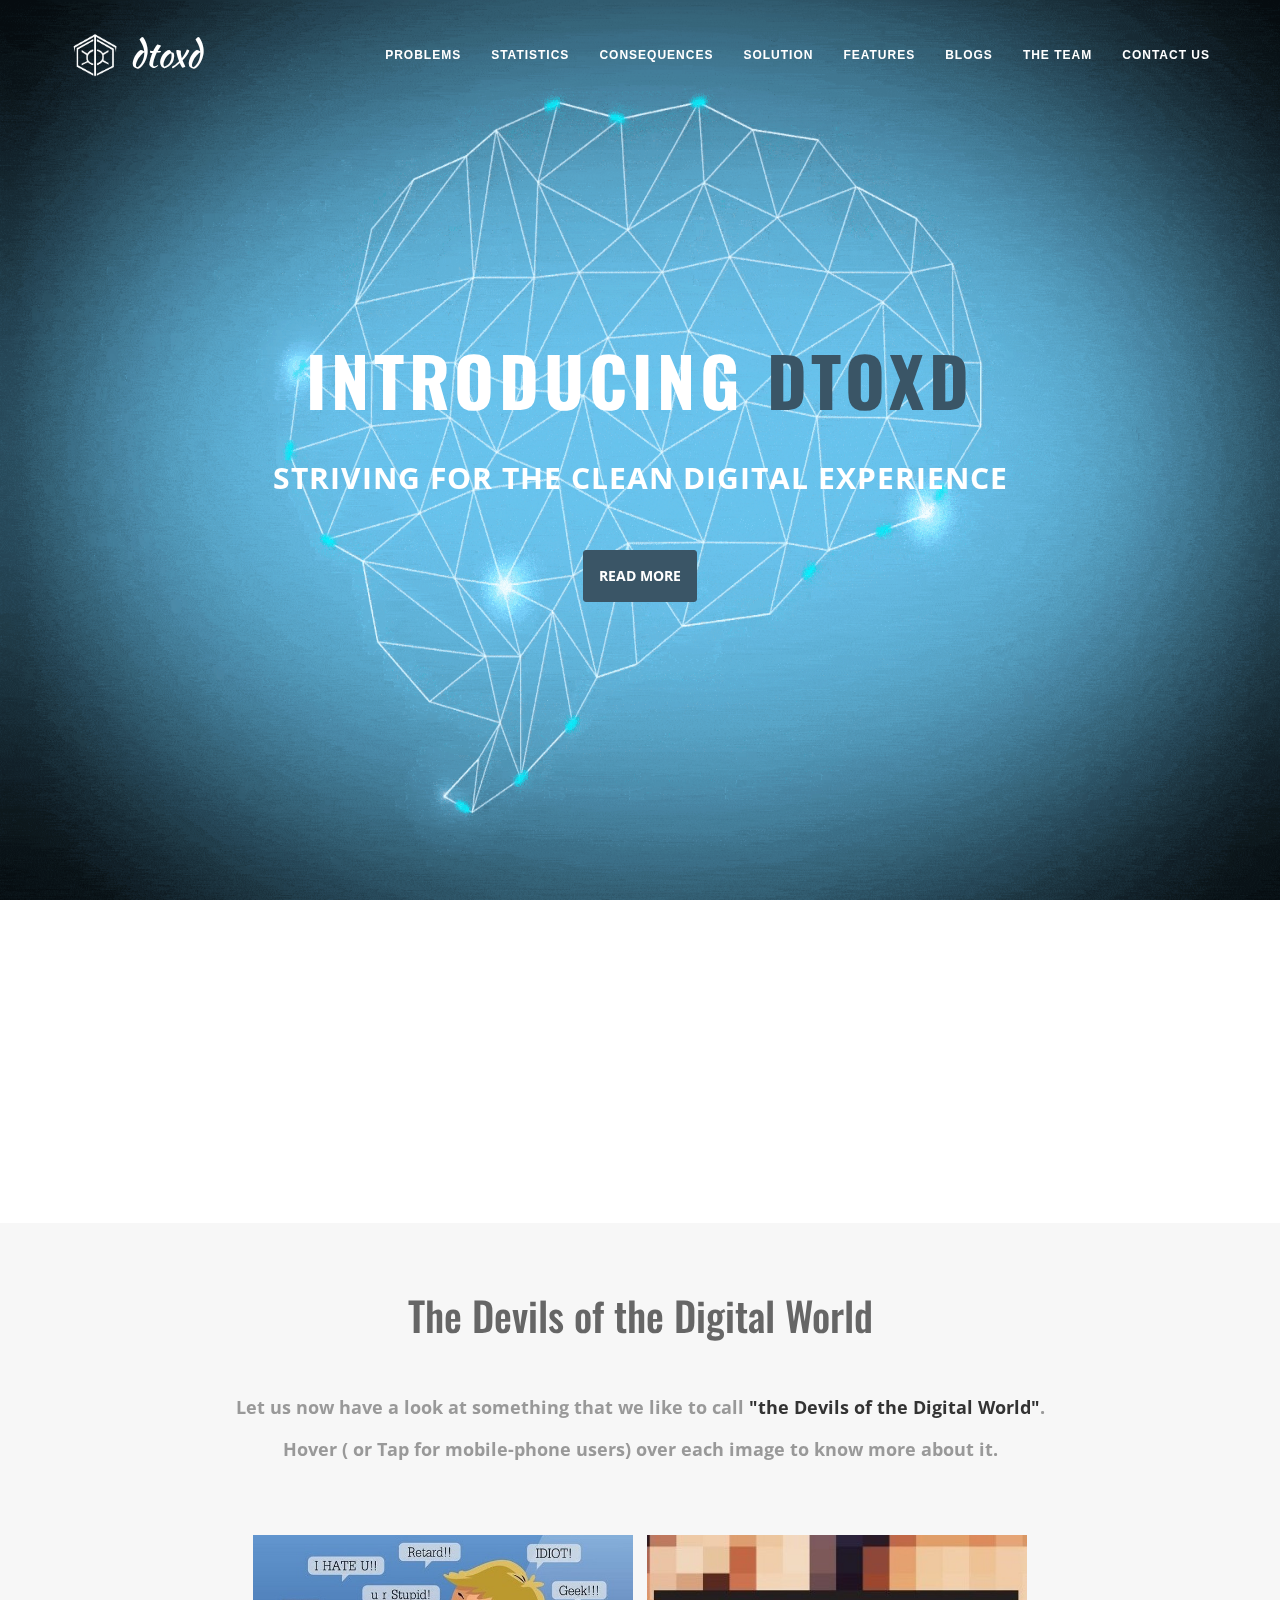
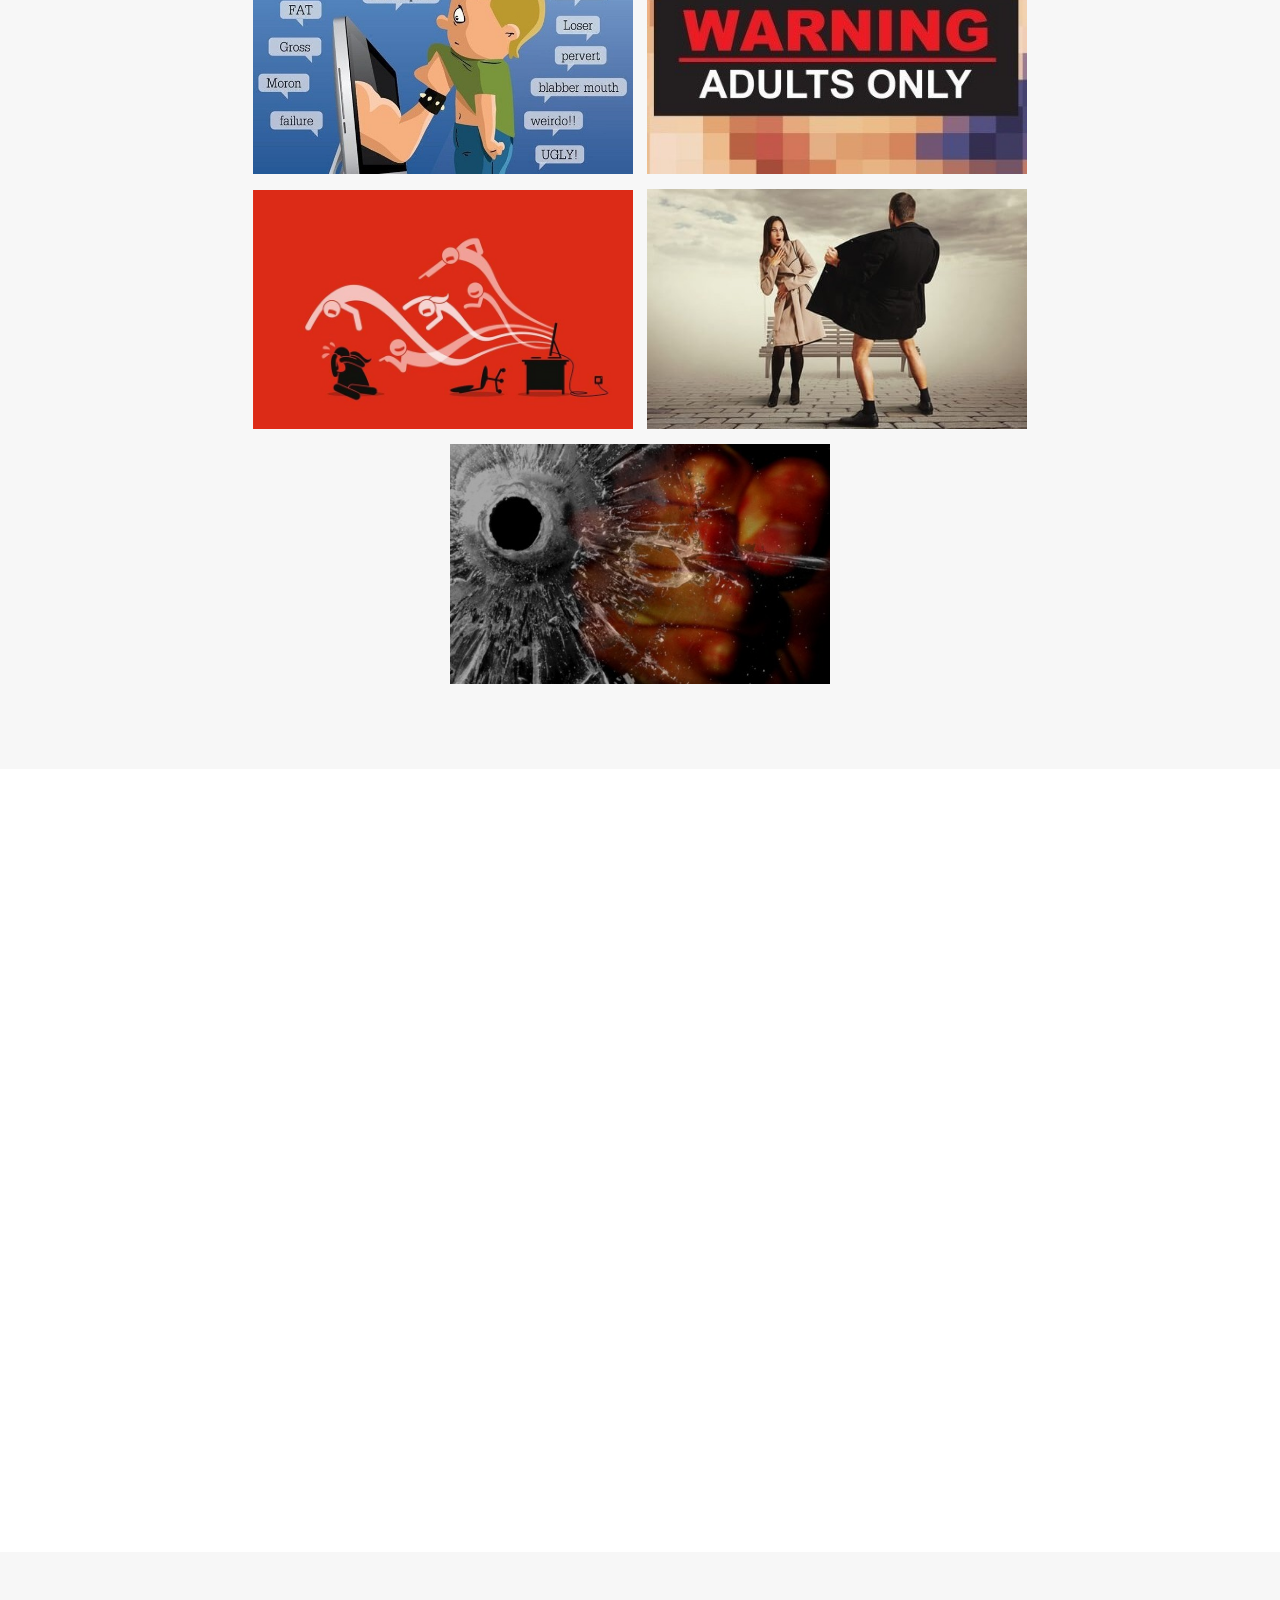
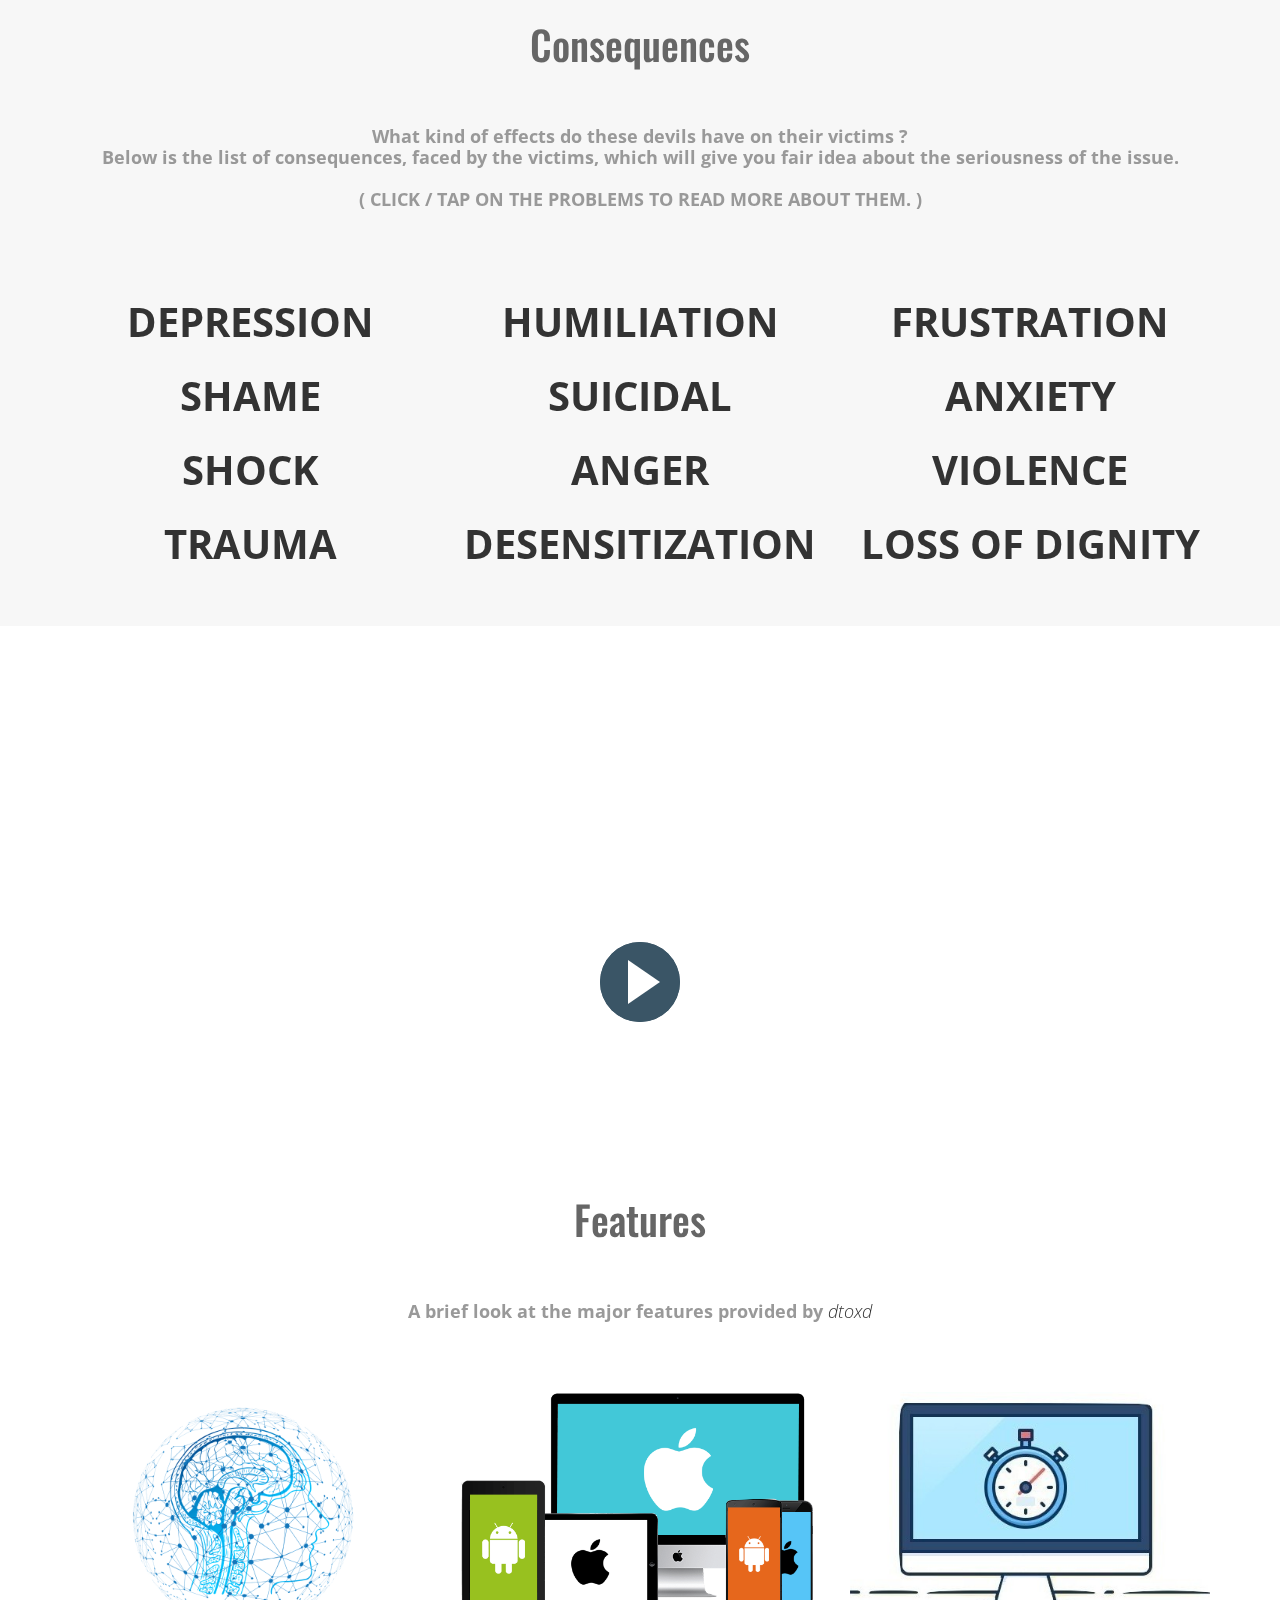
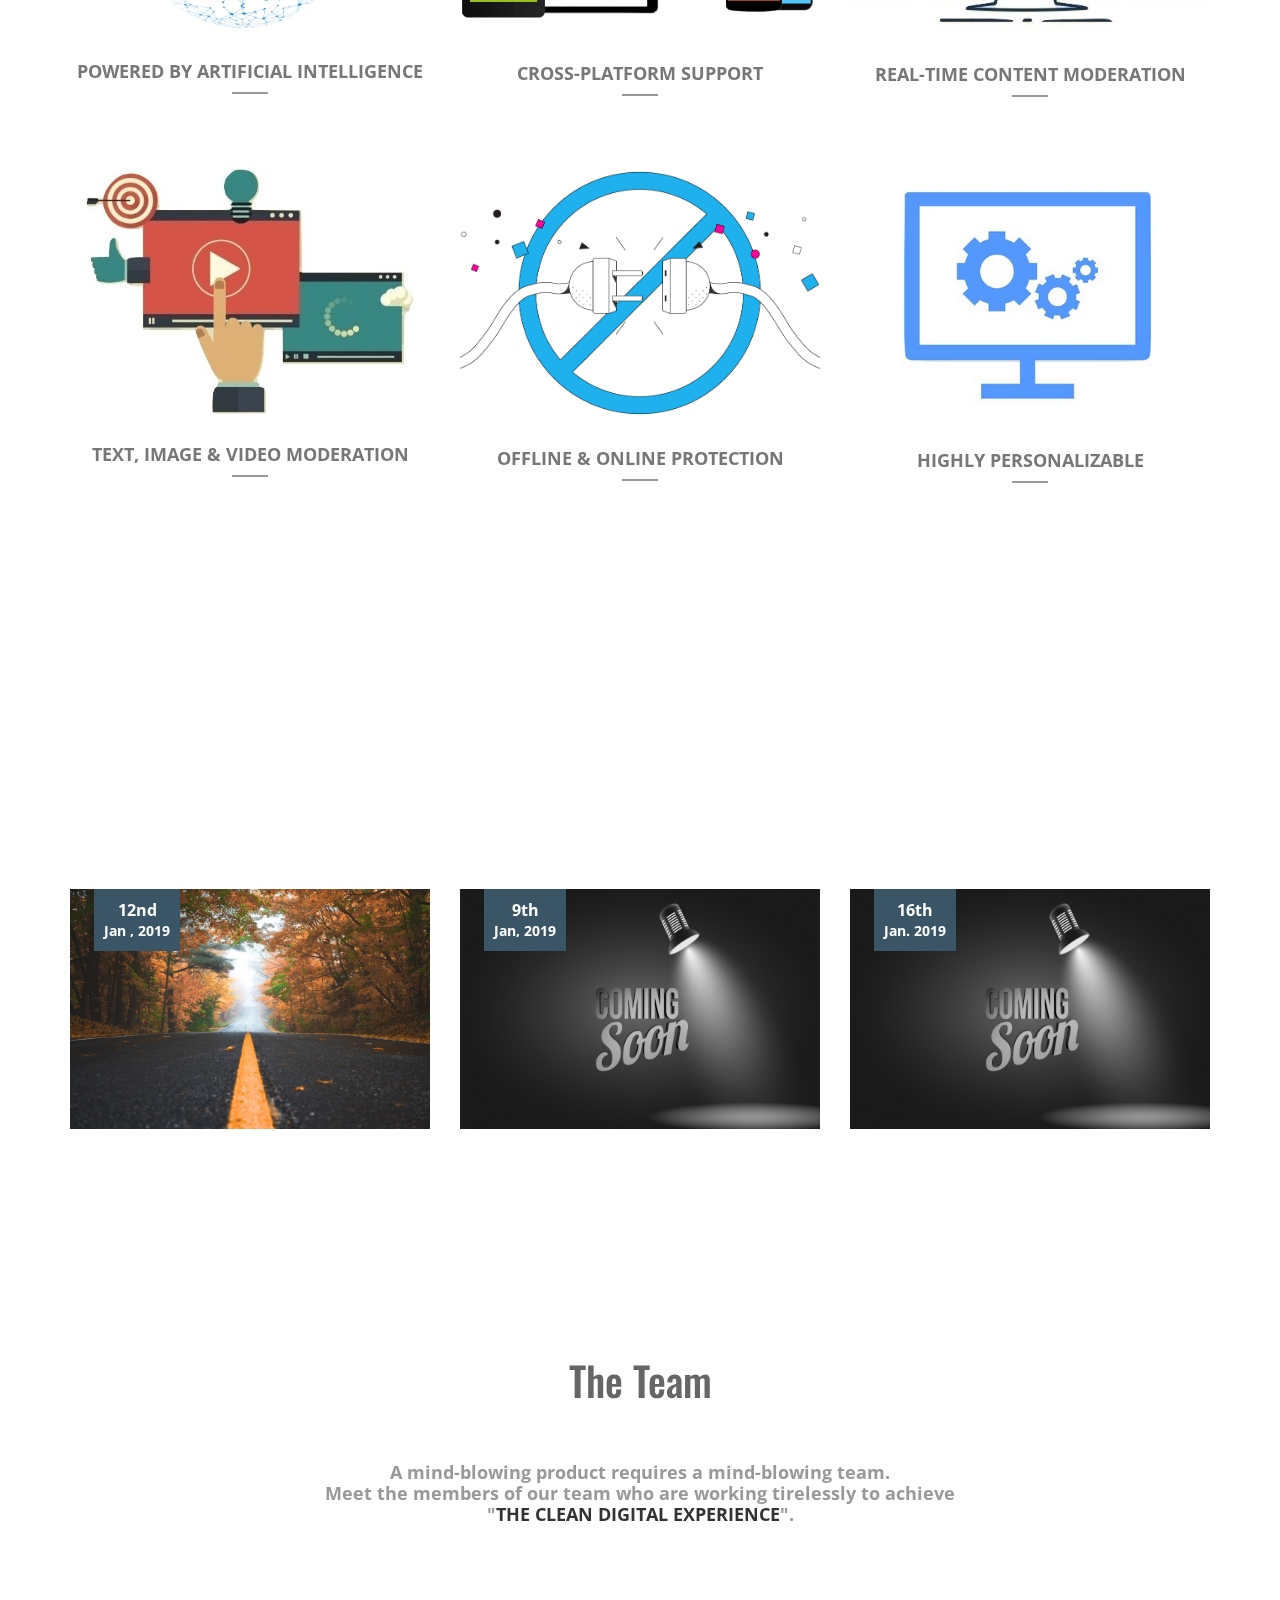
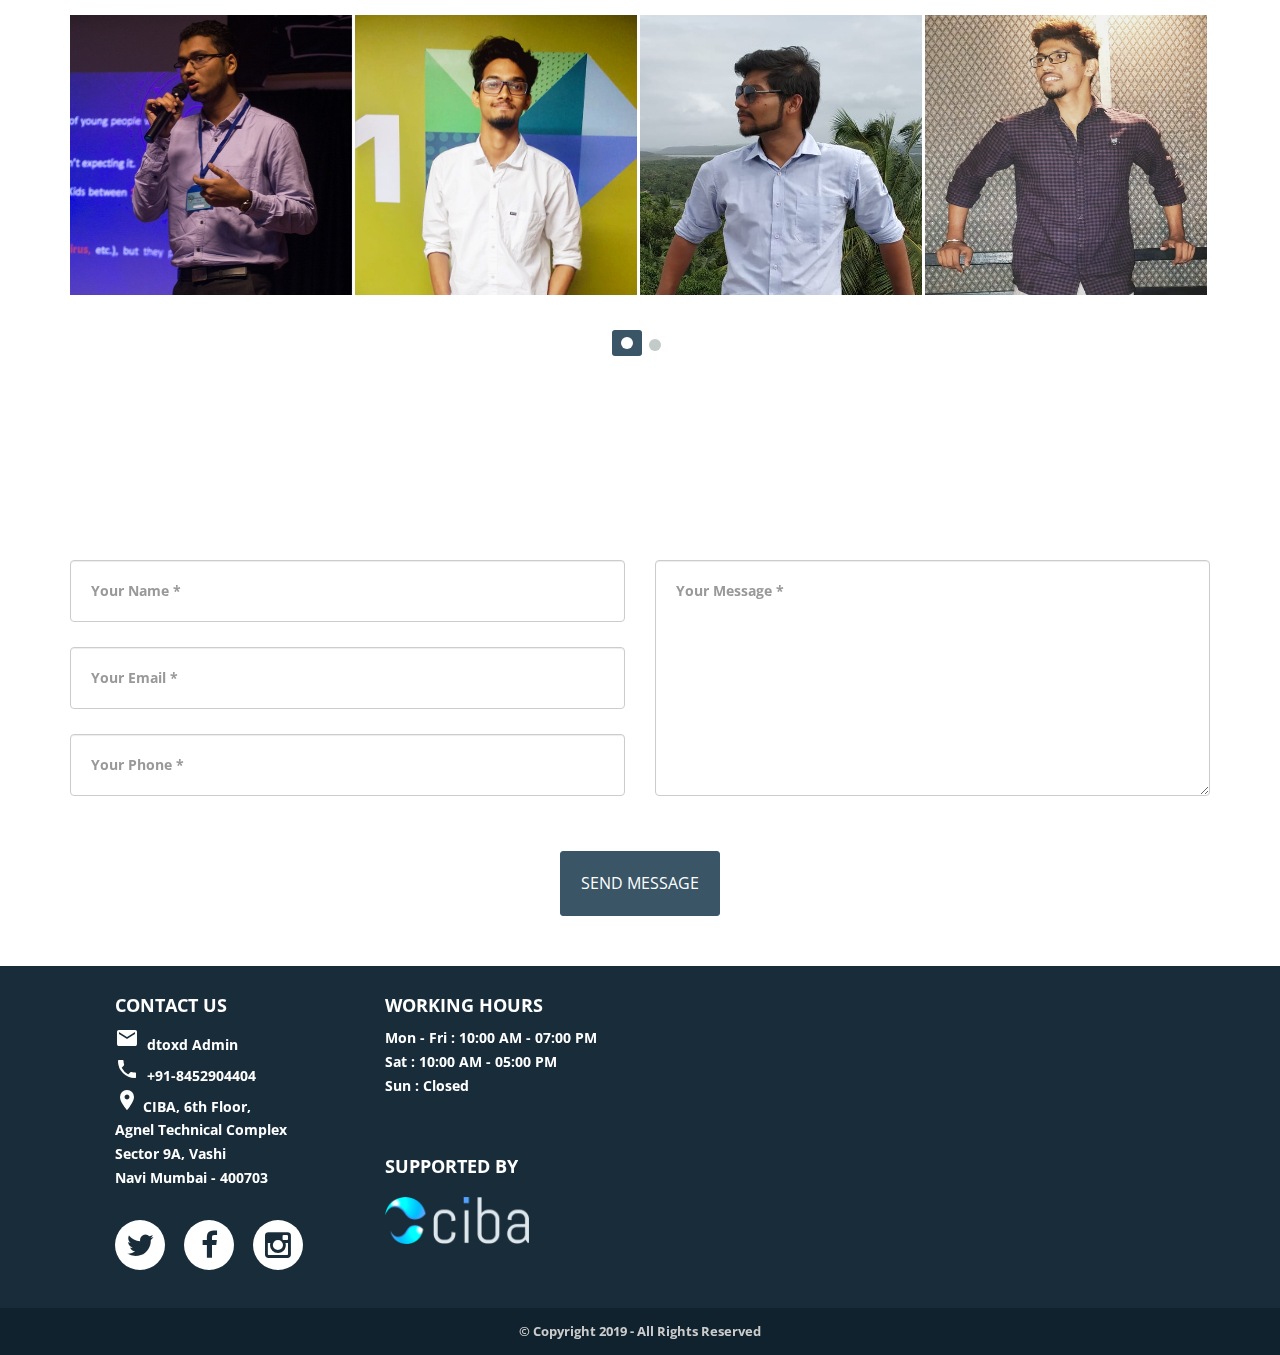
==== index.html @ 5e665e2d "Changed page title." ====
<!DOCTYPE html>
<html lang="en">

<head>

    <meta charset="utf-8">
    <meta http-equiv="X-UA-Compatible" content="IE=edge">
    <meta name="viewport" content="width=device-width, initial-scale=1">
    <meta name="description" content="">
    <meta name="author" content="">

    <title>DTOXD | Real-time Content Moderation Software</title>

    <!-- Bootstrap Core CSS -->
    <link href="asset/css/bootstrap.min.css" rel="stylesheet">
    <!-- Latest compiled and minified CSS -->
    <link rel="stylesheet" href="https://maxcdn.bootstrapcdn.com/bootstrap/3.3.7/css/bootstrap.min.css">

    <!-- jQuery library -->
    <!-- <script src="https://ajax.googleapis.com/ajax/libs/jquery/3.3.1/jquery.min.js"></script> -->

    <!-- Latest compiled JavaScript -->
    <!-- <script src="https://maxcdn.bootstrapcdn.com/bootstrap/3.3.7/js/bootstrap.min.js"></script> -->

    <!-- Font Awesome CSS -->
    <link href="css/font-awesome.min.css" rel="stylesheet">

    <!-- Footer CSS -->
    <link rel="stylesheet" href="css/footer.css">

    <!-- Animate CSS -->
    <link href="css/animate.css" rel="stylesheet">

    <!-- Owl-Carousel -->
    <link rel="stylesheet" href="css/owl.carousel.css">
    <link rel="stylesheet" href="css/owl.theme.css">
    <link rel="stylesheet" href="css/owl.transitions.css">

    <!-- Custom CSS -->
    <link href="css/style.css" rel="stylesheet">
    <link href="css/responsive.css" rel="stylesheet">

    <!-- Colors CSS -->
    <link rel="stylesheet" type="text/css" href="css/color/green.css">

    <!-- Custom Fonts -->
    <link href='https://fonts.googleapis.com/css?family=Kaushan+Script' rel='stylesheet' type='text/css'>

    <!-- Modernizer js -->
    <script src="js/modernizr.custom.js"></script>

    <!-- Material Icons -->
    <link href="https://fonts.googleapis.com/icon?family=Material+Icons" rel="stylesheet">


    <!--[if lt IE 9]>
        <script src="https://oss.maxcdn.com/libs/html5shiv/3.7.0/html5shiv.js"></script>
        <script src="https://oss.maxcdn.com/libs/respond.js/1.4.2/respond.min.js"></script>
    <![endif]-->

    <!-- Custom CSS -->
    <style>
        body,html{
            height: 100%
        }
        .team-member{
            height: 20em;
        }
        @media only screen and (max-width: 640px) {
            .team-member{
                height: 25em;
                width: 27em;
            }
        }
        h3{
            font-size:40px!important;
        }
        .prob_def{
            position: absolute;
            color:white;
            padding-left:15px;
            padding-right:15px;
            left: 0px;
            bottom:25%
        }
        @media screen and (max-width: 600px) {
          .effects-bold {
            font-size: 2.5em!important;
            }
        }
        .consequence-read-more:link{
            color:rgb(51, 51, 51);
        }
        .consequence-read-more:visited{
            color:rgb(51, 51, 51);
        }
        .consequence-read-more:hover{
            color:rgb(58, 85, 102);
        }
        .fa-instagram:hover{
            color:rgb(138,90,80)!important;
        }
        .prob_read_more{
            position: absolute;
            color:white;
            bottom:15%;
            left:0px;

        }
        #product-name{
            color:white;
        }
        #product-name:onclick{
            color:white;
        }
        @media only screen and (max-width: 640px) {
            #desk-gif {
                display: none;
            }

            #mob-gif {
                display: block;
            }
        }
    </style>
    <!-- End of custom css -->
    <!-- <style>
        .mapouter{text-align:right;height:300px;width:100%;}
        .gmap_canvas {overflow:hidden;background:none!important;height:300px;width:100%;}
    </style> -->
</head>

<body class="index">
    <!-- Navigation -->
    <nav class="navbar navbar-default navbar-fixed-top" id="hide-on-vid">
        <div class="container" style="padding-top: 5px; padding-bottom: 5px;">
            <img src ="images/logo/dtoxd.png" height="50" width="50" align="left"> 
            <!-- Brand and toggle get grouped for better mobile display -->
            <div class="navbar-header page-scroll">
                
                <button type="button" class="navbar-toggle collapsed" data-toggle="collapse" data-target="#bs-example-navbar-collapse-1">
                    <span class="sr-only">Toggle navigation</span>
                    <span class="icon-bar"></span>
                    <span class="icon-bar"></span>
                    <span class="icon-bar"></span>
                </button>
                <a id="product-name" class="navbar-brand page-scroll" href="#page-top" style="font-size: 2.5em; padding-left: 25px">dtoxd</a>
            </div>

            <!-- Collect the nav links, forms, and other content for toggling -->
            <div class="collapse navbar-collapse" id="bs-example-navbar-collapse-1">
                <ul class="nav navbar-nav navbar-right">
                    <li class="hidden">
                        <a href="#page-top"></a>
                    </li>
                    <li>
                        <a class="page-scroll" href="#problems"><b>Problems</b></a>
                    </li>
                    <li>
                        <a class="page-scroll" href="#stats"><b>Statistics</b></a>
                    </li>
                    <li>
                        <a class="page-scroll" href="#effects"><b>Consequences</b></a>
                    </li>
                    <li>
                        <a class="page-scroll" href="#solution"><b>Solution</b></a>
                    </li>
                    <li>
                        <a class="page-scroll" href="#features"><b>Features</b></a>
                    </li>
                    <li>
                        <a class="page-scroll" href="#blogs"><b>Blogs</b></a>
                    </li>
                    <li>
                        <a class="page-scroll" href="#team"><b>The Team</b></a>
                    </li>
                    <li>
                        <a class="page-scroll" href="#contact"><b>Contact Us</b></a>
                    </li>
                </ul>
            </div>
            <!-- /.navbar-collapse -->
        </div>
        <!-- /.container-fluid -->
    </nav>




    <!-- Start Home Page Slider -->
    <section id="page-top">
        <!-- Carousel -->
        <div id="main-slide" class="carousel slide" data-ride="carousel">

            <!-- Carousel inner -->
            <div class="carousel-inner">
                <div class="item active">
                    <img class="img-responsive" id="desk-gif" src="images/back-animated.gif" alt="slider">
                    <img class="img-responsive" id="mob-gif" src="images/mob-back.jpeg" alt="slider">
                    <div class="slider-content">
                        <div class="col-md-12 text-center">
                            <h1 class="animated3">Introducing <span><strong>dtoxd</strong></span></h1>
                            <p class="animated2"><b>STRIVING FOR</b> <strong>THE CLEAN DIGITAL EXPERIENCE</strong></p>
                            <a href="#intro" class="page-scroll btn btn-primary animated1" style="padding:15px "><b>Read More</b></a>
                        </div>
                    </div>
                </div>
                <!--/ Carousel item end -->
                <!--/ Carousel item end -->
            </div>
            <!-- Carousel inner end-->

            <!-- Controls -->
        </div>
        <!-- /carousel -->
    </section>
    <!-- End Home Page Slider -->

    <section id="intro" class="fun-facts" style="padding-top: 50px;padding-bottom: 20px">
        <div class="container">
            <div class="row">
                <div class="col-md-12">
                    <div class="section-title text-center">
                        <h3 style="color:white">What is <b>dtoxd</b> ?</h3>
                        <p style="padding-top:25px;color: white"><b>The increasing popularity and availability of internet has led to easy availability and wide exposure of explicit and inappropriate 
                            contents.This leads to various psychological and physical issues in individuals.<br><br>dtoxd is our initiative and contribution to the society to deal with this problem.</b></p>
                    </div>
                </div>
            </div>
        </div>
    </section>


    <!-- Start Portfolio Section -->
    <section id="problems" class="portfolio-section-1" style="padding-top:50px;padding-bottom:75px">
        <div class="container">
            <div class="row">
                <div class="col-md-12">
                    <div class="section-title text-center">
                        <h3>The Devils of the Digital World</h3>
                        <p style="padding-top:50px;"><b>Let us now have a look at something that we like to call <span style="color:rgb(51, 51, 51);">"the Devils of the Digital World"</span>.<br><br>Hover ( or Tap for mobile-phone users) over each image to know more about it.</b></p>
                    </div>
                </div>
            </div>
            <div class="row">
                <div class="col-md-12">

                    <!-- Start Portfolio items -->
                    <center>
                    <ul id="portfolio-list">
                        <li style="margin: 5px">
                            <div class="portfolio-item">
                                <img src="images/problems/cb.jpg" class="img-responsive" alt=""/>
                                <div class="portfolio-caption">
                                    <h4 style="position: relative;"><b>Cyberbullying</b></h4>
                                    <h5 class="prob_def"><b>Harassment that takes place over the internet by sharing negative, harmful, false, or mean content about someone else.</b></h5>
                                    <!-- <a href="#portfolio-modal" data-toggle="modal" class="link-1"><i class="fa fa-magic"></i></a> -->
                                    <!-- <a href="#" class="link-2" style="bottom:0px;left:0px"><i class="fa fa-link"></i></a> -->
                                </div>
                            </div>
                        </li>
                        <li style="margin: 5px">
                            <div class="portfolio-item">
                                <img src="images/problems/ec.jpg" class="img-responsive" alt="" />
                                <div class="portfolio-caption">
                                    <h4 style="position: relative;"><b>Pornography</b></h4>
                                    <h5 class="prob_def"><b>Pictures, movies, or writing that show or describe sexual behavior for the purpose of exciting people sexually.</b></h5>
                                    <!-- <a href="#portfolio-modal" data-toggle="modal" class="link-1"><i class="fa fa-magic"></i></a>
                                    <a href="#" class="link-2"><i class="fa fa-link"></i></a> -->
                                </div>
                            </div>
                        </li>
                        <li style="margin: 5px">
                            <div class="portfolio-item">
                                <img src="images/problems/osh.jpg" class="img-responsive" alt="" />
                                <div class="portfolio-caption">
                                    <h4 style="position: relative;"><b>Online Sexual Harassment</b></h4>
                                    <h5 class="prob_def"><b>Receiving unwanted and explicit contents in form of text, images or videos over different social media platforms.</b></h5>
                                    <!-- <a href="#portfolio-modal" data-toggle="modal" class="link-1"><i class="fa fa-magic"></i></a>
                                    <a href="#" class="link-2"><i class="fa fa-link"></i></a> -->
                                </div>
                            </div>
                        </li>
                        <li style="margin: 5px">
                            <div class="portfolio-item">
                                <img src="images/problems/eb.jpg" class="img-responsive" alt="" />
                                <div class="portfolio-caption">
                                    <h4><b>Exhibitionism & Flashing</b></h4>
                                    <h5 class="prob_def"><b>Purposely exposing one's genitals or sexual organs to a non-consenting person or in public.</b></h5>
                                    <!-- <a href="#portfolio-modal" data-toggle="modal" class="link-1"><i class="fa fa-magic"></i></a>
                                    <a href="#" class="link-2"><i class="fa fa-link"></i></a> -->
                                </div>
                            </div>
                        </li>
                        <li style="margin: 5px;">
                            <div class="portfolio-item">
                                <img src="images/problems/vi.jpg" class="img-responsive" alt="" />
                                <div class="portfolio-caption">
                                    <h4><b>Graphical Violence</b></h4>
                                    <h5 class="prob_def"><b>Depiction of especially vivid, brutal and realistic acts of violence using images and videos.</b></h5>
                                    <!-- <a href="#portfolio-modal" data-toggle="modal" class="link-1"><i class="fa fa-magic"></i></a>
                                    <a href="#" class="link-2"><i class="fa fa-link"></i></a> -->
                                </div>
                            </div>
                        </li>
                    </ul>
                    </center>
                    <!-- End Portfolio items -->
                </div>
            </div>
        </div>
    </section>
    <!-- End Portfolio Section -->


    <!-- Start Fun Facts Section -->
    <section id="stats" class="fun-facts"  style="padding-top:50px;padding-bottom: 50px">
        <div class="container">
            <div class="row">
                <div class="col-md-12 col-sm-12">
                    <div class="section-title text-center">
                        <h3 style="color: white">Statistics</h3>
                        <!-- <p style="padding-top:50px;color:white"><b>Now that you have a general idea about the Devils of the Digital World, let us look at some statistics.</p> -->
                    </div>
                </div>
            </div>
            <div class="row">
                <div class="col-md-12">
                    <img src="images/cs2.png" style="width:100%;max-width: 100%">
                </div>
            </div>

            <!-- <div class="row">
                <div class="col-xs-12 col-sm-6 col-md-3">
                    <div class="counter-item">
                        <i class="fa fa-cloud-upload"></i>
                        <div class="timer" id="item1" data-to="991" data-speed="5000"></div>
                        <h5>Files uploaded</h5>
                    </div>
                </div>
                <div class="col-xs-12 col-sm-6 col-md-3">
                    <div class="counter-item">
                        <i class="fa fa-check"></i>
                        <div class="timer" id="item2" data-to="7394" data-speed="5000"></div>
                        <h5>Projects completed</h5>
                    </div>
                </div>
                <div class="col-xs-12 col-sm-6 col-md-3">
                    <div class="counter-item">
                        <i class="fa fa-code"></i>
                        <div class="timer" id="item3" data-to="18745" data-speed="5000"></div>
                        <h5>Lines of code written</h5>
                    </div>
                </div>
                <div class="col-xs-12 col-sm-6 col-md-3">
                    <div class="counter-item">
                        <i class="fa fa-male"></i>
                        <div class="timer" id="item4" data-to="8423" data-speed="5000"></div>
                        <h5>Happy clients</h5>
                    </div>
                </div>
            </div> -->
        </div>
    </section>
    <!-- End Fun Facts Section -->



    <!-- Start of Consequences -->
    <section id="effects" class="portfolio-section-1" style="padding-top:50px;padding-bottom: 50px">
        <div class="container">
            <div class="row">
                <div class="col-md-12 col-sm-12">
                    <div class="section-title text-center">
                        <h3>Consequences</h3>
                        <p style="padding-top:50px;"><b>What kind of effects do these devils have on their victims ?<br>
                            Below is the list of consequences, faced by the victims, which will give you fair idea about the seriousness of the issue. 
                        <br><br>
                        ( CLICK / TAP ON THE PROBLEMS TO READ MORE ABOUT THEM. )</b></p>
                    </div>
                </div>
            </div>
            <div class="row">
                <div class="col-md-4">
                    <div class="effects">
                        <center><h3 class="effects-bold"><a class="consequence-read-more" href="https://en.wikipedia.org/wiki/Depression_(mood)"><b>Depression</b></a></h3></center>
                    </div>
                </div>
                <div class="col-md-4">
                    <div class="effects">
                        <center><h3 class="effects-bold"><a class="consequence-read-more" href="https://en.wikipedia.org/wiki/Humiliation"><b>Humiliation</b></a></h3></center>
                    </div>
                </div>
                <div class="col-md-4">
                    <div class="effects">
                        <center><h3 class="effects-bold"><a class="consequence-read-more" href="https://en.wikipedia.org/wiki/Frustration"><b>Frustration</b></a></h3></center>
                    </div>
                </div>
            </div>
            <div class="row">
                <div class="col-md-4">
                    <div class="effects">
                        <center><h3 class="effects-bold"><a class="consequence-read-more" href="https://en.wikipedia.org/wiki/Shame"><b>Shame</b></a></h3></center>
                    </div>
                </div>
                <div class="col-md-4">
                    <div class="effects">
                        <center><h3 class="effects-bold"><a class="consequence-read-more" href="https://en.wikipedia.org/wiki/Suicidal_person"><b>Suicidal</b></a></h3></center>
                    </div>
                </div>
                <div class="col-md-4">
                    <div class="effects">
                        <center><h3 class="effects-bold"><a class="consequence-read-more" href="https://en.wikipedia.org/wiki/Anxiety"><b>Anxiety</b></a></h3></center>
                    </div>
                </div>
            </div>
            <div class="row">
                <div class="col-md-4">
                    <div class="effects">
                        <center><h3 class="effects-bold"><a class="consequence-read-more" href="https://en.wikipedia.org/wiki/Acute_stress_reaction"><b>Shock</b></a></h3></center>
                    </div>
                </div>
                <div class="col-md-4">
                    <div class="effects">
                        <center><h3 class="effects-bold"><a class="consequence-read-more" href="https://en.wikipedia.org/wiki/Anger"><b>Anger</b></a></h3></center>
                    </div>
                </div>
                <div class="col-md-4">
                    <div class="effects">
                        <center><h3 class="effects-bold"><a class="consequence-read-more" href="https://en.wikipedia.org/wiki/Violence"><b>Violence</b></a></h3></center>
                    </div>
                </div>
            </div>
            <div class="row">
                <div class="col-md-4">
                    <div class="effects">
                        <center><h3 class="effects-bold"><a class="consequence-read-more" href="https://en.wikipedia.org/wiki/Psychological_trauma"><b>Trauma</b></a></h3></center>
                    </div>
                </div>
                <div class="col-md-4">
                    <div class="effects">
                        <center><h3 class="effects-bold"><a class="consequence-read-more" href="https://en.wikipedia.org/wiki/Desensitization_(psychology)"><b>Desensitization</b></a></h3></center>
                    </div>
                </div>
                <div class="col-md-4">
                    <div class="effects">
                        <center><h3 class="effects-bold"><a class="consequence-read-more" href="https://en.wikipedia.org/wiki/Dignity"><b>Loss of Dignity</b></a></h3></center>
                    </div>
                </div>
            </div>
        </div>
    </section>
    <!-- End of Effects -->



    <!-- Start of solution -->

    <section id="solution" class="call-to-action" style="padding-top:50px;padding-bottom: 75px">
        <div class="container">
            <div class="row">
                <div class="col-md-12 col-sm-12">
                    <div class="section-title text-center">
                        <h3 style="color:white">Watch how we deal with this problem !</h3>
                        <p style="padding-top:50px; color:white"><b>Do you feel the concern after looking at the effects ? Well, worry not.<br>Introducing </b><i>dtoxd</i>...</p>
                    </div>
                </div>
            </div>
            <div class="row" style="padding-top:10px;padding-bottom: 10px">
                <div class="col-md-12 embed-responsive embed-responsive-16by9" style="padding-bottom: 120px;">
                    <a id="play-video" class="video-play-button" href="#">
                        <span></span>
                    </a>
                    <div id="video-overlay" class="video-overlay" style="width: 100%; height: 100%;">
                        <a class="video-overlay-close" style="">&times;</a>
                    </div>
                </div>
            </div>
        </div>
    </section>
    <!--End of Solution -->

    <!-- Start Feature Section -->
    <section id="features" class="about-us-section-1" style="padding-top:50px;padding-bottom: 50px">
        <div class="container">
            <div class="row">
                <div class="col-md-12 col-sm-12">
                    <div class="section-title text-center">
                        <h3>Features</h3>
                        <p style="padding-top:50px"><b>A brief look at the major features provided by </b><i style="color:rgb(51, 51, 51);">dtoxd</i></p>
                    </div>
                </div>
            </div>
            <div class="row">

                <div class="col-md-4">
                    <div class="welcome-section text-center">
                        <img src="images/features/ai.png" class="img-responsive" alt="..">
                        <h4><b>POWERED BY ARTIFICIAL INTELLIGENCE</b></h4>
                        <div class="border"></div>
                        <p></p>
                    </div>
                </div>

                <div class="col-md-4">
                    <div class="welcome-section text-center">
                        <img src="images/features/cp.png" class="img-responsive" alt="..">
                        <h4><b>CROSS-PLATFORM SUPPORT</b></h4>
                        <div class="border"></div>
                        <p></p>
                    </div>
                </div>

                <div class="col-md-4">
                    <div class="welcome-section text-center">
                        <img src="images/features/rt.jpg" class="img-responsive" alt="..">
                        <h4><b>REAL-TIME CONTENT MODERATION</b></h4>
                        <div class="border"></div>
                        <p></p>
                    </div>
                </div>

            </div><!-- /.row -->

            <div class="row">

                <div class="col-md-4">
                    <div class="welcome-section text-center">
                        <img src="images/features/ci.jpg" class="img-responsive" alt="..">
                        <h4><b>TEXT, IMAGE & VIDEO MODERATION</b></h4>
                        <div class="border"></div>
                        <p></p>
                    </div>
                </div>

                <div class="col-md-4">
                    <div class="welcome-section text-center">
                        <img src="images/features/oo.png" class="img-responsive" alt="..">
                        <h4><b>OFFLINE & ONLINE PROTECTION</b></h4>
                        <div class="border"></div>
                        <p></p>
                    </div>
                </div>

                <div class="col-md-4">
                    <div class="welcome-section text-center">
                        <img src="images/features/hp.png" class="img-responsive" alt=".."">
                        <h4><b>HIGHLY PERSONALIZABLE</b></h4>
                        <div class="border"></div>
                        <p></p>
                    </div>
                </div>

            </div><!-- /.row -->

        </div><!-- /.container -->
    </section>

    <!-- End Feature Section -->



    <!-- Start Latest News Section -->
    <section id="blogs" class="latest-news-section call-to-action" style="padding-top:50px;padding-bottom: 50px;">
        <div class="container">
            <div class="row">
                <div class="col-md-12">
                    <div class="section-title text-center">
                        <h3 style="color:white">Blogs</h3>
                        <p style="padding-top:50px;color: white"><b>Our blogs will provide you with all the latest  updates about <i>dtoxd</i> as well as recent advancements in the field of<br>Machine Learning.</p>
                    </div>
                </div>
            </div>
            <div class="row">
                <div class="latest-news">
                    <div class="col-md-12">
                        <div class="latest-post">
                            <img src="images/blogs/blog1.jpg" class="img-responsive" alt="">
                            <center><a href="blogs/index.html"><h4 style="color:white"><b>The Devils of the Digital World</b></h4></a></center>
                            <div class="post-details">
                                <span class="date"><strong>12nd</strong> <br>Jan , 2019</span>

                            </div>
                            <p></p>
                            <!-- <a href="#" class="btn btn-primary">Read More</a> -->
                        </div>
                    </div>
                    <div class="col-md-12">
                        <div class="latest-post">
                            <img src="images/coming-soon.jpg" class="img-responsive" alt="">
                            <center><h4 style="color:white"><b>COMING SOON</b></h4></center>
                            <div class="post-details">
                                <span class="date"><strong>9th</strong> <br>Jan, 2019</span>

                            </div>
                            <p></p>
                            <!-- <a href="#" class="btn btn-primary">Read More</a> -->
                        </div>
                    </div>
                    <div class="col-md-12">
                        <div class="latest-post">
                            <img src="images/coming-soon.jpg" class="img-responsive" alt="">
                            <center><h4 style="color:white"><b>COMING SOON</b></h4></center>
                            <div class="post-details">
                                <span class="date"><strong>16th</strong> <br>Jan. 2019</span>

                            </div>
                            <p></p>
                            <!-- <a href="#" class="btn btn-primary">Read More</a> -->
                        </div>
                    </div>
                </div>
            </div>
        </div>
    </section>
    <!-- End Latest News Section -->



   <!-- Start Testimonial Section -->
    <!-- <div id="accolades" class="testimonial-section"  style="padding-top:50px;padding-bottom: 50px">
        <div class="container" style="padding: 0px">
            <div class="section-title text-center" style="padding: 0px">
                <h3 style="padding-bottom: 30px; color:white">People Are Loving Us !</h3>
            </div> -->
            <!-- Start Testimonials Carousel -->
            <!-- <div id="testimonial-carousel" class="testimonials-carousel"> -->
                <!-- Testimonial 1 -->
                <!-- <div class="testimonials item">
                    <div class="testimonial-content">
                        <img src="images/sies.jpg" alt="" style="max-width: 100%; height:40vh;margin-bottom: 10px">
                        <div class="testimonial-author">
                            <div class="author"><b style="color: white;">Second Prize in CSI National Level Project Competition</b></div>
                            <div class="designation"  style="color: white;">SIES GST, Nerul</div>
                        </div>
                    </div>
                </div> -->
                <!-- Testimonial 2 -->
                <!-- <div class="testimonials item">
                    <div class="testimonial-content">
                        <img src="images/csi1.jpg" alt="" style="max-width:100%; height:40vh;margin-bottom: 10px">
                        <div class="testimonial-author">
                            <div class="author"><b style="color: white;">Second Prize in CSI Technext : Hackathon</b></div>
                            <div class="designation" style="color: white;">FCRIT, Vashi</div>
                        </div>
                    </div>
                </div>
            </div> -->
            <!-- End Testimonials Carousel -->
        <!-- </div>
    </div> -->
    <!-- End Testimonial Section -->


    <!-- Start Team Member Section -->
    <section id="team" class="team-member-section" style="padding-top:50px;padding-bottom: 50px">
        <div class="container">
            <div class="row">
                <div class="col-md-12 col-sm-12">
                    <div class="section-title text-center">
                        <h3>The Team</h3>
                        <p style="padding-top:50px;"><b>A mind-blowing product requires a mind-blowing team.<br> Meet the members of our team who are working tirelessly to achieve<br>"<span style="color:rgb(51, 51, 51);">THE CLEAN DIGITAL EXPERIENCE</span>". </b></p>
                    </div>
                </div>
            </div>

            <div class="row">
                <div class="col-md-12">
                    <div id="team-section">
                        <div class="our-team">

                            <div class="team-member">
                                <img src="images/team/hr.jpeg" class="img-responsive" alt="" style="height: 100%;">
                                <div class="team-details">
                                    <h4>HARSHIT RAI</h4>
                                    <p>CEO & CO-FOUNDER</p>
                                    <ul>
                                        <li><a onclick="location='https://www.facebook.com/harshitrai68'" href="https://www.facebook.com/harshitrai68" target="_blank" style="cursor: pointer;"><i class="fa fa-facebook"></i></a></li>
                                        <!-- <li><a href="#"><i class="fa fa-twitter"></i></a></li> -->
                                        <li><a onclick="location='https://www.linkedin.com/in/harshit-rai-9585285b/'" href="https://www.linkedin.com/in/harshit-rai-9585285b/" style="cursor: pointer;"><i class="fa fa-linkedin"></i></a></li>
                                        <li><a onclick="location='https://www.instagram.com/g_h057/'" href="https://www.instagram.com/g_h057/" style="cursor: pointer;"><i class="fa fa-instagram"></i></a></li>
                                    </ul>
                                </div>
                            </div>

                            <div class="team-member">
                                <img src="images/team/pp.jpg" class="img-responsive" alt="" style="height: 100%;">
                                <div class="team-details">
                                    <h4>PRATHAMESH PATADE</h4>
                                    <p>CO-FOUNDER</p>
                                    <ul>
                                        <li><a onclick="location='https://www.facebook.com/Prathamesh997'" href="https://www.facebook.com/Prathamesh997"  style="cursor: pointer;"><i class="fa fa-facebook"></i></a></li>
                                        <!-- <li><a href="#"><i class="fa fa-twitter"></i></a></li> -->
                                        <li><a onclick="location='https://www.linkedin.com/in/prathamesh-patade-347200146'" href="https://www.linkedin.com/in/prathamesh-patade-347200146/" style="cursor: pointer;"><i class="fa fa-linkedin"></i></a></li>
                                        <li><a onclick="location='https://www.instagram.com/pratham_997/'" href="https://www.instagram.com/pratham_997/" style="cursor: pointer;"><i class="fa fa-instagram"></i></a></li>
                                    </ul>
                                </div>
                            </div>

                            <div class="team-member">
                                <img src="images/team/vv.jpeg" class="img-responsive" alt="" style="height: 100%;">
                                <div class="team-details">
                                    <h4>VINAY VISHWAKARMA</h4>
                                    <p>CO-FOUNDER</p>
                                    <ul>
                                        <li><a onclick="location='https://www.facebook.com/mr.vinay.gc'" href="https://www.facebook.com/CSEvinay" style="cursor: pointer;"><i class="fa fa-facebook"></i></a></li>
                                        <!-- <li><a href="#"><i class="fa fa-twitter"></i></a></li> -->
                                        <li><a onclick="location='https://www.linkedin.com/in/mrvinaygc/'" href="https://www.linkedin.com/in/mrvinay/" style="cursor: pointer;"><i class="fa fa-linkedin"></i></a></li>
                                        <li><a onclick="location='https://www.instagram.com/mr.vinay.gc/'" href="https://www.instagram.com/vinayrv7207/" style="cursor: pointer;"><i class="fa fa-instagram"></i></a></li>
                                    </ul>
                                </div>
                            </div>

                            <div class="team-member">
                                <img src="images/team/ls.jpeg" class="img-responsive" alt="" style="height: 100%;">
                                <div class="team-details">
                                    <h4>LALIT SINNARKAR</h4>
                                    <p>MARKETING HEAD</p>
                                    <ul>
                                        <li><a onclick="location='https://www.facebook.com/lalit.sinnarkar.3'" href="https://www.facebook.com/lalit.sinnarkar.3" style="cursor: pointer;"><i class="fa fa-facebook"></i></a></li>
                                        <!-- <li><a href="#"><i class="fa fa-twitter"></i></a></li> -->
                                        <li><a onclick="location='https://www.linkedin.com/in/lalit-sinnarkar-4b9293170'" href="https://www.linkedin.com/in/lalit-sinnarkar-4b9293170/" style="cursor: pointer;"><i class="fa fa-linkedin"></i></a></li>
                                        <li><a onclick="location='https://www.instagram.com/lalit_s11/'" href="https://www.instagram.com/lalit_s11/" style="cursor: pointer;"><i class="fa fa-instagram"></i></a></li>
                                    </ul>
                                </div>
                            </div>

                            <div class="team-member">
                                <img src="images/team/vs.jpeg" class="img-responsive" alt="" style="height: 120%;">
                                <div class="team-details">
                                    <h4>VISHWAS SINGH</h4>
                                    <p>SOFTWARE DEVELOPER</p>
                                    <ul>
                                        <li><a onclick="location='https://www.facebook.com/vishwas.singh.001'" href="https://www.facebook.com/vishwas.singh.001" style="cursor: pointer;"><i class="fa fa-facebook"></i></a></li>
                                        <!-- <li><a href="#"><i class="fa fa-twitter"></i></a></li> -->
                                        <li><a onclick="location='https://www.linkedin.com/in/vishwas-singh-90102015b/'" href="https://www.linkedin.com/in/vishwas-singh-90102015b/" style="cursor: pointer;"><i class="fa fa-linkedin"></i></a></li>
                                        <li><a onclick="location='https://www.instagram.com/vishwas_singh23/'" href="https://www.instagram.com/vishwas_singh23/" style="cursor: pointer;"><i class="fa fa-instagram"></i></a></li>
                                    </ul>
                                </div>
                            </div>


                        </div>


                    </div>
                </div>
            </div>

        </div>
    </section>
    <!-- End Team Member Section -->

    <section id="contact" class="contact" style="padding-top:50px;padding-bottom: 50px">
        <div class="container">
            <div class="row">
                <div class="col-lg-12">
                    <div class="section-title text-center" style="padding-bottom: 25px">
                        <h3>Contact Us</h3>
                    </div>
                </div>
            </div>
            <div class="row">
                <div class="col-lg-12">
                    <form name="sentMessage" id="contactForm" novalidate>
                        <div class="row">
                            <div class="col-md-6">
                                <div class="form-group">
                                    <input type="text" class="form-control" placeholder="Your Name *" id="name" required data-validation-required-message="Please enter your name.">
                                    <p class="help-block text-danger"></p>
                                </div>
                                <div class="form-group">
                                    <input type="email" class="form-control" placeholder="Your Email *" id="email" required data-validation-required-message="Please enter your email address.">
                                    <p class="help-block text-danger"></p>
                                </div>
                                <div class="form-group">
                                    <input type="tel" class="form-control" placeholder="Your Phone *" id="phone" required data-validation-required-message="Please enter your phone number.">
                                    <p class="help-block text-danger"></p>
                                </div>
                            </div>
                            <div class="col-md-6">
                                <div class="form-group">
                                    <textarea class="form-control" placeholder="Your Message *" id="message" required data-validation-required-message="Please enter a message."></textarea>
                                    <p class="help-block text-danger"></p>
                                </div>
                            </div>
                            <div class="clearfix"></div>
                            <div class="col-lg-12 text-center">
                                <div id="success"></div>
                                <button type="submit" class="btn btn-primary">Send Message</button>
                            </div>
                        </div>
                    </form>
                </div>
            </div>
        </div>
    </section>

    <footer id="myFooter">
        <div class="container">
            <div class="row">
                <div class="col-lg-3 col-md-6 col-sm-6">
                    <h5>Contact Us</h5>
                    <ul>
                        <li><i class="material-icons">&#xe0be;</i>&nbsp;&nbsp;<a href="mailto:admin@dtoxd.ai" style="color: white;">dtoxd Admin</a></li>
                        <li><i class="material-icons">&#xe0b0;</i>&nbsp;&nbsp;<a href="tel:+918452904404" style="color: white;">+91-8452904404</a></li>
                        <li><i class="material-icons">&#xe0c8;</i>&nbsp;CIBA, 6th Floor,<br>Agnel Technical Complex<br>Sector 9A, Vashi<br>Navi Mumbai - 400703</li>
                    </ul>
                    <div class="social-networks">
                        <!-- <a href="https://www.linkedin.com/company/dtoxd-ai" class="linkedin"><i class="fa fa-linkedin"></i></a> -->
                        <a href="https://www.twitter.com/dtoxd_ai" class="twitter" style="cursor: pointer;"><i class="fa fa-twitter" style="margin-left: 0px;"></i></a>
                        <a href="https://www.facebook.com/dtoxdai/" class="facebook" style="cursor: pointer;"><i class="fa fa-facebook" style="margin-left: 0px;"></i></a>
                        <a href="https://www.instagram.com/dtoxd.ai/" class="instagram" style="cursor: pointer;"><i class="fa fa-instagram" style="margin-left: 0px;"></i></a>
                    </div>
                </div>
                <div class="col-lg-3 col-md-6 col-sm-6">
                    <h5>Working Hours</h5>
                    <ul>
                        <li>Mon - Fri : 10:00 AM - 07:00 PM</li>
                        <li>Sat : 10:00 AM - 05:00 PM</li>
                        <li>Sun : Closed</li>
                    </ul>
                    <div class="support" style="padding-top: 50px">
                        <h4 style="padding-bottom: 10px"><b>Supported by</b></h4>
                        <img src="images/logo-ciba.png" alt="support-ciba" style="width:60%;padding-bottom: 10px">
                    </div>
                </div>
                <div class="col-lg-6 col-md-12">
                    <section id="locate-us" class="s-google-map" style="padding-bottom: 15px;padding-top: 15px">
                        <div class="mapouter" style="height: 300px;">
                            <div class="gmap_canvas" style="height: 300px;"><iframe width="100%" id="gmap_canvas" src="https://maps.google.com/maps?q=Centre%20for%20Incubation%20and%20Business%20Acceleration%20CIBA%20Mumbai&t=&z=17&ie=UTF8&iwloc=&output=embed" frameborder="0" scrolling="no" marginheight="0" marginwidth="0"></iframe><a href="https://www.embedgooglemap.net"></a></div>
                        </div>
                    </section>
                </div>
            </div>
            <!-- Here we use the Google Embed API to show Google Maps. -->
            <!-- In order for this to work in your project you will need to generate a unique API key.  -->
        </div>
        <div class="footer-copyright">
            <p>© Copyright 2019 - All Rights Reserved </p>
        </div>
    </footer>

    <!-- jQuery Version 2.1.1 -->
    <script src="js/jquery-2.1.1.min.js"></script>

    <!-- Bootstrap Core JavaScript -->
    <script src="asset/js/bootstrap.min.js"></script>

    <!-- Plugin JavaScript -->
    <script src="js/jquery.easing.1.3.js"></script>
    <script src="js/classie.js"></script>
    <script src="js/count-to.js"></script>
    <script src="js/jquery.appear.js"></script>
    <script src="js/cbpAnimatedHeader.js"></script>
    <script src="js/owl.carousel.min.js"></script>
    <script src="js/jquery.fitvids.js"></script>
    <!-- <script src="js/styleswitcher.js"></script> -->

    <!-- Contact Form JavaScript -->
    <script src="js/jqBootstrapValidation.js"></script>
    <script src="js/contact_me.js"></script>

    <!-- Custom Theme JavaScript -->
    <script src="js/script.js"></script>
    <script src="js/header.js"></script>

</body>

</html>
---- css/footer.css ----
#myFooter {
    background-color: #182c39;
    color: white;
}

#map-container {
    width: 100%;
    margin-top: 30px;
    margin-bottom: 10px;
}

#myFooter .row {
    margin: 0 85px;
}

#myFooter .footer-copyright {
    background-color: #10222e;
    padding-top: 3px;
    padding-bottom: 3px;
    text-align: center;
}

#myFooter .footer-copyright p {
    margin: 10px;
    color: #ccc;
}

#myFooter .container {
    width: auto;
}

#myFooter ul {
    list-style-type: none;
    padding-left: 0;
    line-height: 1.7;
}

#myFooter h5 {
    font-size: 18px;
    color: white;
    font-weight: bold;
    margin-top: 30px;
}

#myFooter a {
    color: #d2d1d1;
    text-decoration: none;
}

#myFooter a:hover,
#myFooter a:focus {
    text-decoration: none;
    color: white;
}

#myFooter .social-networks {
    /*text-align: center;*/
    padding-top: 30px;
    padding-bottom: 38px;
}

#myFooter .fa {
    font-size: 30px;
    margin-right: 15px;
    margin-left: 20px;
    background-color: white;
    color: #182c39;
    border-radius: 51%;
    padding: 10px;
    height: 50px;
    width: 50px;
    text-align: center;
    line-height: 31px;
    text-decoration: none;
    transition: color 0.2s;
}

#myFooter .fa-facebook:hover {
    color: #2b55ff;
}

#myFooter .fa-facebook:focus {
    color: #2b55ff;
}

#myFooter .fa-google-plus:hover {
    color: red;
}

#myFooter .fa-google-plus:focus {
    color: red;
}

#myFooter .fa-twitter:hover {
    color: #00aced;
}

#myFooter .fa-twitter:focus {
    color: #00aced;
}

@media screen and (max-width: 767px) {
    #myFooter {
        text-align: center;
    }
    #myFooter .row {
        margin: 0;
    }
}



/* CSS used for positioning the footers at the bottom of the page. */
/* You can remove this. */

html{
    height: 100%;
}

body{
    display: flex;
    display: -webkit-flex;
    flex-direction: column;
    -webkit-flex-direction: column;
    height: 100%;
}

.content{
   flex: 1 0 auto;
   -webkit-flex: 1 0 auto;
   min-height: 200px;
}

#myFooter{
   flex: 0 0 auto;
   -webkit-flex: 0 0 auto;
}
---- css/style.css ----
@import url(https://fonts.googleapis.com/css?family=Satisfy);
@import url(https://fonts.googleapis.com/css?family=Open+Sans:400,300,700,600,400italic);
@import url(https://fonts.googleapis.com/css?family=Oswald:300,400,700);

body {
    overflow-x: hidden;
    font-family: 'Open Sans', sans-serif;
}



#gmap_canvas {
	height: 100%;
}

.video-overlay-close {
	margin-top: 60px;
}

@media only screen and (max-width: 766px), screen and (max-width: 770px) {
	#gmap_canvas {
		height: 100%;
	}

	.video-overlay-close {
		margin-top: 160px
	}
}

@media only screen and (max-width: 640px) {
	.video-overlay-close {
		margin-top: 40px;
	}
}

p {
    font-size: 13px;
    line-height: 21px;
}

@-webkit-viewport {
    width: device-width;
}

@-moz-viewport {
    width: device-width;
}

@-ms-viewport {
    width: device-width;
}

@-o-viewport {
    width: device-width;
}

@viewport {
    width: device-width;
}



a,
a:hover,
a:focus,
a:active,
a.active {
    outline: 0;
}

h1,
h2,
h3,
h4,
h5,
h6 {
    text-transform: uppercase;
    //font-weight: 700;
}

ul {
    margin: 0;
    padding: 0;
}
li {
    list-style: none;
}

.white-text {
    color: #fff !important;
}

.section-title h3{
    color: #666;
    //font-style: italic;
    font-size: 28px;
    font-family: 'Oswald', sans-serif;
    text-transform: none;
}

.section-title p {
    padding-bottom: 60px;
    color: #999;
    font-size: 18px;
    //font-style: italic;
    font-weight: 300;
}





.btn-primary {
    text-transform: uppercase;
    font-weight: 300;
    color: #fff;
    -webkit-border-radius:3px;
    -moz-border-radius:3px;
    -o-border-radius:3px;
    border-radius:3px;
    -webkit-transition: all 0.3s;
    -moz-transition: all 0.3s;
    -o-transition: all 0.3s;
    transition: all 0.3s;
}

.btn-primary:hover,
.btn-primary:focus,
.btn-primary:active,
.btn-primary.active,
.open .dropdown-toggle.btn-primary {
    color: #fff;
    background-color: #3cabf2 !important;
}



/*------------------------------------------------*/
/* Start Top Navbar Section                           */
/*------------------------------------------------*/

.navbar-default {
    border-color: transparent;
    background-color: #222;
}

.navbar-default .navbar-brand {
    font-family: "Kaushan Script","Helvetica Neue",Helvetica,Arial,cursive;
}

.navbar-default .navbar-collapse {
    border-color: rgba(255,255,255,.02);
}

.navbar-default .navbar-toggle .icon-bar {
    background-color: #fff;
}


.navbar-default .nav li a {
    text-transform: uppercase;
    font-family: Montserrat,"Helvetica Neue",Helvetica,Arial,sans-serif;
    font-weight: 400;
    letter-spacing: 1px;
    color: #fff;
    font-size: 12px;
}


.navbar-default .navbar-nav>.active>a {
    border-radius: 0;
    color: #fff;
}

.navbar-default .navbar-nav>.active>a:hover,
.navbar-default .navbar-nav>.active>a:focus {
    color: #fff;
}

@media(min-width:768px) {
    .navbar-default {
        padding: 25px 0;
        border: 0;
        background-color: transparent;
        -webkit-transition: padding .3s;
        -moz-transition: padding .3s;
        -o-transition: padding .3s;
        transition: padding .3s;
    }

    .navbar-default .navbar-brand {
        font-size: 2em;
        -webkit-transition: all .3s;
        -moz-transition: all .3s;
        -o-transition: all .3s;
        transition: all .3s;
    }

    .navbar-default .navbar-nav>.active>a {
        border-radius: 3px;
        -webkit-border-radius: 3px;
        -moz-border-radius: 3px;
        -o-border-radius: 3px;
    }

    .navbar-default.navbar-shrink {
        padding: 10px 0;
        background-color: #222;
    }

    .navbar-default.navbar-shrink .navbar-brand {
        font-size: 1.5em;
    }

}






/*--------------------------------------------------*/
/* Start Side Nav Section
/*--------------------------------------------------*/


.menu-wrap a {
	color: #fff;
    font-weight: 300;
    font-family: 'Oswald', sans-serif;
}

.menu-wrap .logo {
    font-family: "Kaushan Script","Helvetica Neue",Helvetica,Arial,cursive;
    font-size: 35px;
}



/* Menu Button */
.menu-button {
	position: fixed;
	z-index: 1000;
	margin: 1em;
	padding: 0;
	width: 2.5em;
	height: 2.25em;
	border: none;
	text-indent: 2.5em;
	font-size: 1.5em;
	color: transparent;
}

.menu-button::before {
	position: absolute;
	top: 0.5em;
	right: 0.5em;
	bottom: 0.5em;
	left: 0.5em;
	background: linear-gradient(#373a47 20%, transparent 20%, transparent 40%, #373a47 40%, #373a47 60%, transparent 60%, transparent 80%, #373a47 80%);
	content: '';
}


@media (max-width : 479px) {
    .menu-button {
        width: 1.5em;
        height: 1.5em;
    }

    .menu-button::before {
        position: absolute;
        top: 0.5em;
        right: 0.5em;
        bottom: 0.5em;
        left: 0.5em;
        background: linear-gradient(#373a47 20%, transparent 20%, transparent 40%, #373a47 40%, #373a47 60%, transparent 60%, transparent 80%, #373a47 80%);
        content: '';
    }

    .menu-wrap a {
        padding: 5px !important;
    }
}

@media (max-width : 767px) {
    .menu-button {
        width: 2em;
        height: 2em;
    }

    .menu-button::before {
        position: absolute;
        top: 0.5em;
        right: 0.5em;
        bottom: 0.5em;
        left: 0.5em;
        background: linear-gradient(#373a47 20%, transparent 20%, transparent 40%, #373a47 40%, #373a47 60%, transparent 60%, transparent 80%, #373a47 80%);
        content: '';
    }
}



.menu-button:hover {
	opacity: 0.6;
}

/* Close Button */
.close-button {
	width: 1em;
	height: 1em;
	position: absolute;
	right: 1em;
	top: 1em;
	overflow: hidden;
	text-indent: 1em;
	font-size: 0.75em;
	border: none;
	background: transparent;
	color: transparent;
}

.close-button::before,
.close-button::after {
	content: '';
	position: absolute;
	width: 3px;
	height: 100%;
	top: 0;
	left: 50%;
	background: #bdc3c7;
}

.close-button::before {
	-webkit-transform: rotate(45deg);
	-moz-transform: rotate(45deg);
	-o-transform: rotate(45deg);
	transform: rotate(45deg);
}

.close-button::after {
	-webkit-transform: rotate(-45deg);
	-moz-transform: rotate(-45deg);
	-o-transform: rotate(-45deg);
	transform: rotate(-45deg);
}

/* Menu */
.menu-wrap {
	position: absolute;
	z-index: 1001;
	width: 300px;
	height: 100%;
	background: #111;
	padding: 2.5em 1.5em 0;
	font-size: 1.15em;

	-webkit-transform: translate3d(-320px,0,0);
	-moz-transform: translate3d(-320px,0,0);
	-o-transform: translate3d(-320px,0,0);
	transform: translate3d(-320px,0,0);

	-webkit-transition: -webkit-transform 0.4s;
	-moz-transition: -webkit-transform 0.4s;
	-o-transition: -webkit-transform 0.4s;
	transition: transform 0.4s;

	-webkit-transition-timing-function: cubic-bezier(0.7,0,0.3,1);
	-moz-transition-timing-function: cubic-bezier(0.7,0,0.3,1);
	-o-transition-timing-function: cubic-bezier(0.7,0,0.3,1);
	transition-timing-function: cubic-bezier(0.7,0,0.3,1);
}

.menu,
.icon-list {
	height: 100%;
}

.icon-list {
	-webkit-transform: translate3d(0,100%,0);
	-moz-transform: translate3d(0,100%,0);
	-o-transform: translate3d(0,100%,0);
	transform: translate3d(0,100%,0);
}

.icon-list a {
	display: block;
	padding: 0.8em;

	-webkit-transform: translate3d(0,500px,0);
	-moz-transform: translate3d(0,500px,0);
	-o-transform: translate3d(0,500px,0);
	transform: translate3d(0,500px,0);
}

.icon-list,
.icon-list a {
	-webkit-transition: -webkit-transform 0s 0.4s;
	-moz-transition: -webkit-transform 0s 0.4s;
	-o-transition: -webkit-transform 0s 0.4s;
	transition: transform 0s 0.4s;

	-webkit-transition-timing-function: cubic-bezier(0.7,0,0.3,1);
	-moz-transition-timing-function: cubic-bezier(0.7,0,0.3,1);
	-o-transition-timing-function: cubic-bezier(0.7,0,0.3,1);
	transition-timing-function: cubic-bezier(0.7,0,0.3,1);
}

.icon-list a:nth-child(2) {
	-webkit-transform: translate3d(0,1000px,0);
	-moz-transform: translate3d(0,1000px,0);
	-o-transform: translate3d(0,1000px,0);
	transform: translate3d(0,1000px,0);
}

.icon-list a:nth-child(3) {
	-webkit-transform: translate3d(0,1500px,0);
	-moz-transform: translate3d(0,1500px,0);
	-o-transform: translate3d(0,1500px,0);
	transform: translate3d(0,1500px,0);
}

.icon-list a:nth-child(4) {
	-webkit-transform: translate3d(0,2000px,0);
	-moz-transform: translate3d(0,2000px,0);
	-o-transform: translate3d(0,2000px,0);
	transform: translate3d(0,2000px,0);
}

.icon-list a:nth-child(5) {
	-webkit-transform: translate3d(0,2500px,0);
	-moz-transform: translate3d(0,2500px,0);
	-o-transform: translate3d(0,2500px,0);
	transform: translate3d(0,2500px,0);
}

.icon-list a:nth-child(6) {
	-webkit-transform: translate3d(0,3000px,0);
	-moz-transform: translate3d(0,3000px,0);
	-o-transform: translate3d(0,3000px,0);
	transform: translate3d(0,3000px,0);
}

.icon-list a span {
	margin-left: 10px;
	font-weight: 500;
}

/* Shown menu */
.show-menu .menu-wrap {
    position: fixed;
	-webkit-transform: translate3d(0,0,0);
	-moz-transform: translate3d(0,0,0);
	-o-transform: translate3d(0,0,0);
	transform: translate3d(0,0,0);

	-webkit-transition: -webkit-transform 0.8s;
	-moz-transition: -webkit-transform 0.8s;
	-o-transition: -webkit-transform 0.8s;
	transition: transform 0.8s;

	-webkit-transition-timing-function: cubic-bezier(0.7,0,0.3,1);
	-moz-transition-timing-function: cubic-bezier(0.7,0,0.3,1);
	-o-transition-timing-function: cubic-bezier(0.7,0,0.3,1);
	transition-timing-function: cubic-bezier(0.7,0,0.3,1);
}

.show-menu .icon-list,
.show-menu .icon-list a {
	-webkit-transform: translate3d(0,0,0);
	-moz-transform: translate3d(0,0,0);
	-o-transform: translate3d(0,0,0);
	transform: translate3d(0,0,0);

	-webkit-transition: -webkit-transform 0.8s;
	-moz-transition: -webkit-transform 0.8s;
	-o-transition: -webkit-transform 0.8s;
	transition: transform 0.8s;

	-webkit-transition-timing-function: cubic-bezier(0.7,0,0.3,1);
	-moz-transition-timing-function: cubic-bezier(0.7,0,0.3,1);
	-o-transition-timing-function: cubic-bezier(0.7,0,0.3,1);
	transition-timing-function: cubic-bezier(0.7,0,0.3,1);
}

.show-menu .icon-list a {
	-webkit-transition-duration: 0.9s;
	-moz-transition-duration: 0.9s;
	-o-transition-duration: 0.9s;
	transition-duration: 0.9s;
}





/*==================================================
     Slideshow
 ================================================== */

/*-- Main slide --*/

#main-slide .item {
    height: 100vh;
}

#main-slide .item img{
	width: 100%;
	height: 100vh;
}

#main-slide .item .slider-content {
  z-index: 0;
  opacity: 0;
  -webkit-transition: opacity 500ms;
  -moz-transition: opacity 500ms;
  -o-transition: opacity 500ms;
  transition: opacity 500ms;
}
#main-slide .item.active .slider-content {
  z-index: 0;
  opacity: 1;
  -webkit-transition: opacity 100ms;
  -moz-transition: opacity 100ms;
  -o-transition: opacity 100ms;
  transition: opacity 100ms;
}

#main-slide .slider-content{
	top: 45%;
	margin-top: -70px;
	left: 0;
	padding: 0;
	text-align: center;
	position: absolute;
	width: 100%;
	height: 100%;
	color: #fff;
}

#main-slide .carousel-indicators {
	bottom: 30px;
}

.carousel-indicators li{
	width: 14px !important;
	height: 14px !important;
	border: 2px solid #fff !important;
	margin: 1px !important;
}


#main-slide .carousel-control.left,
#main-slide .carousel-control.right {
	opacity: 1;
	filter: alpha(opacity=100);
	background-image: none;
	background-repeat: no-repeat;
	text-shadow: none;
}

#main-slide .carousel-control.left span {
	padding: 15px;
}

#main-slide .carousel-control.right span {
	padding: 15px;
}

#main-slide .carousel-control .fa-angle-left,
#main-slide .carousel-control .fa-angle-right{
	position: absolute;
	top: 40%;
	z-index: 5;
	display: inline-block;
}

#main-slide .carousel-control .fa-angle-left{
	left: 0;
}

#main-slide .carousel-control .fa-angle-right{
	right: 0;
}

#main-slide .carousel-control i{
	background: rgba(0,0,0,.7);
	color: #fff;
	line-height: 36px;
	font-size: 32px;
	padding: 15px 20px;
	-moz-transition: all 500ms ease;
	-webkit-transition: all 500ms ease;
	-ms-transition: all 500ms ease;
	-o-transition: all 500ms ease;
	transition: all 500ms ease;
}


#main-slide .slider-content h1{
	font-size: 50px;
    font-weight: 700;
    line-height: 50px;
    letter-spacing: 5px;
    margin-bottom: 55px;
    color: #fff;
    font-family: 'Oswald', sans-serif;
}


#main-slide .slider-content h2.white, #main-slide .slider-content h3.white {
    color: #fff;
}

#main-slide .slider-content p{
	font-size: 30px;
    font-weight: 300;
    line-height: 35px;
    letter-spacing: 1px;
    margin-bottom: 55px;
    color: #fff;
}

.slider.btn{
	padding: 10px 40px;
	font-size: 20px;
	border-radius: 2px;
	-webkit-border-radius: 2px;
	-moz-border-radius: 2px;
	-o-border-radius: 2px;
	text-transform: uppercase;
	line-height: 28px;
    font-weight: 300;
	border: 0;
	-moz-transition: all 300ms ease;
	-webkit-transition: all 300ms ease;
	-ms-transition: all 300ms ease;
	-o-transition: all 300ms ease;
	transition: all 300ms ease;
}

#main-slide .btn-primary:hover {
	background: transparent;
	border: 1px solid #fff;
}

.slider.btn.btn-default{
	margin-left: 4px;
	background: #ECECEC
}

.slider.btn.btn-default:hover{
	background: #000;
	color: #fff;
}

.slider-content-left {
	position: relative;
	margin: 0 0 0 40px;
}

.slider-content-right{
	position: relative;
}

/*-- Animation --*/
.carousel .item.active .animated1 {
	-webkit-animation: lightSpeedIn 1s ease-in 800ms both;
	animation: lightSpeedIn 1s ease-in 800ms both;
}

.carousel .item.active .animated2 {
	-webkit-animation: bounceIn 1s ease-in 800ms both;
	animation: bounceIn 1s ease-in 800ms both;
}

.carousel .item.active .animated3 {
	-webkit-animation: flipInX 2s ease-in-out 800ms both;
	animation: flipInX 2s ease-in-out 800ms both;
}


@media (min-width : 992px) {

    #main-slide .slider-content h1{
		font-size: 68px;
	}
}


@media (min-width : 768px) and (max-width: 991px) {

    #main-slide .slider-content h1{
		font-size: 35px;
        margin-bottom: 10px;
        margin-top: 0;
	}
	#main-slide .slider-content p{
		font-size: 20px;
		margin-top: 0;
        line-height: 25px;
	}

	.slider.btn{
		padding: 5px 25px;
		margin-top: 5px;
		font-size: 16px;
	}

    #main-slide .item {
        height: 550px;
    }

}


@media (max-width : 767px) {

    #main-slide .slider-content h1{
		font-size: 28px;
		line-height: normal;
		margin-bottom: 0;
	}
	#main-slide .slider-content p{
		font-size: 14px;
		margin-top: 5px;
	}
	.slider.btn{
		padding: 0 15px;
		margin-top: 0;
		font-size: 12px;
	}
	#main-slide .carousel-indicators{
		display: block;
	}

    #main-slide .item .slider-content{
		margin-top: 10vh;
		display: block;
	}

    #main-slide .item {
        height: 400px;
    }

}


@media (max-width : 479px) {

    #main-slide .item .slider-content{
		margin-top: 25vh;
		display: block;
	}

    #main-slide .item {
        height: 180px;
    }

}



/*------------------------------------------------------ */
/* Start Feature Section                              */
/*------------------------------------------------------ */


.services-section {
    padding-top: 80px;
    padding-bottom: 20px;
}
.feature-section {
    padding-top: 100px;
}

.feature, .feature-2, .feature-3 {
    padding-bottom: 80px;
}

.feature, .feature-3 {
    text-align: center;
}
.feature h4,
.feature-3 h4 {
    font-size: 15px;
    color: #666;
    font-weight: 300;
    font-family: 'Oswald', sans-serif;
}

.feature-2 h4{
    font-size: 15px;
    color: #666;
    padding-bottom: 10px;
    font-weight: 300;
    font-family: 'Oswald', sans-serif;
}

.feature p,
.feature-2 p,
.feature-3 p {
    color: #444;
    font-size: 13px;
    line-height: 20px;
    font-weight: 300;
}

.feature i,
.feature-3 i {
    font-size:2.5em;
    width: 80px;
    height: 80px;
   padding:25px;
    margin-bottom: 10px;
   position: relative;
}

.feature i {
    color:#fff;
	box-shadow: 0 0 0 30px transparent;
	-webkit-transform: translate3d(2, 2, 2);
	-moz-transform: translate3d(2, 2, 2);
	-o-transform: translate3d(2, 2, 2);
	transform: translate3d(2, 2, 2);
	-webkit-transition: box-shadow .6s ease-in-out;
	-moz-transition: box-shadow .6s ease-in-out;
	-o-transition: box-shadow .6s ease-in-out;
	transition: box-shadow .6s ease-in-out;
}
.no-touch .feature:hover i,
	.no-touch .feature:active i,
	.no-touch .feature:focus i {

		-webkit-transition: box-shadow .4s ease-in-out;
		-moz-transition: box-shadow .4s ease-in-out;
		-o-transition: box-shadow .4s ease-in-out;
		transition: box-shadow .4s ease-in-out;
}

.feature-3 i {
    transition: all 0.3s;
    -webkit-transition: all 0.3s;
    -moz-transition: all 0.3s;
    -o-transition: all 0.3s;
}

.feature-3:hover .border {
    margin: 0 35%;
}

.feature-2 i {
   font-size:2.5em;
    color: #fff;
    width: 70px;
    height: 70px;
   padding:20px;
   position: relative;

}

.feature-2 .media-body {
    margin-left: 25px !important;
}

.feature-2 .border {
    margin-top: 20px;
    margin-left: 49.999%;
    margin-right: 49.999%;
	border-color: #fff;
}

.feature-2:hover .border {
    margin-left: 0%;
    margin-right: 0%;
}






/*------------------------------------------*/
/* Start Portfolio Section
/*------------------------------------------*/

.portfolio-section-1 {
    padding-top: 80px;
    padding-bottom: 120px;
    background: #f7f7f7;
}

.portfolio-section-2 {
    padding-top: 80px;
    padding-bottom: 120px;
    //background: #f7f7f7;
}

.portfolio-section-3 {
    padding-top: 80px;
    padding-bottom: 120px;
    background: #111;
}



#portfolio-list {
    list-style: none;
    margin: 0;
    padding: 0;
    display: block;
}

.portfolio-section-2 #portfolio-list li {
    margin-left: -2px;
}
#portfolio-list li {
    position: relative;
    overflow: hidden;
    display: inline-block;
    width: 50%;
    margin-left: -4px;
    margin-bottom: -5px;
    padding: 0;
    text-align: center;
    -webkit-transition: all 0.5s;
    -moz-transition: all 0.5s;
    -ms-transition: all 0.5s;
    -o-transition: all 0.5s;
    transition: all 0.5s;
}
@media only screen
and (max-width : 550px) {

     #portfolio-list li {
      width: 100%;
  }
}

@media only screen
and (max-width : 767px)
and (min-width : 551px){

     #portfolio-list li {
      width: 49.9%;
  }
}

@media (min-width: 768px) {
  #portfolio-list li {
      width: 33.3%;
  }
}

@media only screen and (min-width : 601px) and (max-width : 800px) {
    #portfolio-list li {
      width: 50%;
    }
}


@media only screen and (min-width : 801px) and (max-width : 991px) {
    #portfolio-list li {
        width: 50%;
    }
}


.portfolio-item {
   width: 100%;
   height: 100%;
   position: relative;
   text-align: center;
   cursor: default;
    transition: all 0.3s;
    -webkit-transition: all 0.3s;
}

.portfolio-item img {
    -webkit-transform: scaleY(1);
   -moz-transform: scaleY(1);
   -o-transform: scaleY(1);
   -ms-transform: scaleY(1);
   transform: scaleY(1);
   -webkit-transition: all 0.7s ease-in-out;
   -moz-transition: all 0.7s ease-in-out;
   -o-transition: all 0.7s ease-in-out;
   -ms-transition: all 0.7s ease-in-out;
   transition: all 0.7s ease-in-out;
}

.portfolio-item:hover img {
    -webkit-transform: scale(1,5);
   -moz-transform: scale(1.5);
   -o-transform: scale(1.5);
   -ms-transform: scale(1.5);
   transform: scale(1.5);

}

.portfolio-caption {

   width: 100%;
   height: 100%;
   position: absolute;
   overflow: hidden;
   top: 0;
   left: 0;
    opacity: 0;
    filter: Alpha(Opacity=0);
    transition: all 0.3s;
    -webkit-transition: all 0.3s;
}

.portfolio-item:hover .portfolio-caption {
    opacity: 1;
    filter: Alpha(Opacity=100);
}


.portfolio-caption h4 {
    display: inline-table;
   text-transform: uppercase;
   color: #777;
    font-weight: 400;
   text-align: center;
   position: relative;
   font-size: 18px;
   padding: 10px;
   background: #fff;
   //margin: 20px 0 0 0;
    position: relative;
    top: 14%;
    font-family: 'Oswald', sans-serif;
}

.portfolio-caption a i {
    width: 60px;
    height: 60px;
    padding: 20px;
    font-size: 25px;
    border-radius: 100%;
    -webkit-border-radius: 100%;
    -moz-border-radius: 100%;
    -o-border-radius: 100%;
    background: #fff;
    position: absolute;
    top: 60%;
    //left: 40%;
}

.portfolio-caption a.link-1 i {
    left: 30%;
}

.portfolio-caption a.link-2 i {
    left: 50%;
}


/*---------------------------------------------------------*/
/* Start About Us Section                                  */
/*---------------------------------------------------------*/

.about-us-section-1 {
    padding-top: 80px;
    padding-bottom: 60px;
}

.about-us-section-2 {
    padding-top: 80px;
    padding-bottom: 100px;
    background: url(../images/parallax/bg-01.jpg);
    background-attachment: fixed;
    background-size: cover;

}

.welcome-section {
    padding-bottom: 40px;
}

.welcome-section img {
    width: 100%;
    -webkit-border-radius: 2px;
    -moz-border-radius: 2px;
    -o-border-radius: 2px;
    border-radius: 2px;
}

.border {
    border-top: 1px solid #999;
    border-bottom: 1px solid #999;
    margin: 0 45%;
    -webkit-transition: all 0.3s;
    -moz-transition: all 0.3s;
    -o-transition: all 0.3s;
    transition: all 0.3s;
}

.welcome-section h4 {
    padding-top: 20px;
    color: #777;
}

.welcome-section p {
    padding-top: 20px;
    color: #999;
}

.welcome-section:hover .border {
    margin: 0 40%;
}

.about-us-section-2 .carousel {
    margin-top: 8px;
}

.project-image .carousel img {
    width: 100%;
    height: auto;
}

.about-text p {
    color: #999;
    text-align: justify;
}
.about-text ul {
    margin-top: 30px;
    font-size: 13px;
}
.about-text li {
    margin-bottom: 10px;
    color: #999;
}
.about-text li i {
    padding-right: 10px;
}

.about-slide img {
    width: 100%;
}



/*----------------------------------------------------------*/
/* Start Fun Facts Counter Section
/*----------------------------------------------------------*/

.fun-facts {
    background: url(../images/parallax/bg-02.jpg);
    background-attachment: fixed;
    background-size: cover;
    padding-top: 120px;
    padding-bottom: 80px;
}

.counter-item {
    position:relative;
    text-align:center;
    margin-bottom: 40px;
    background: rgba(0, 0, 0, 0.5);
    padding: 40px;
}

.counter-item h5 {
  text-align:center;
  margin-bottom:0px;
  color:#fff;
}

.counter-item i {
  font-size:40px;
}


.timer {
  font-size: 48px;
  font-weight: 800;
  text-transform: uppercase;
  text-align:center;
  line-height:80px;
    font-family: 'Oswald', sans-serif;
}



/*-------------------------------------------------*/
/* Start Latest News Section                       */
/*-------------------------------------------------*/


.latest-news-section {
    padding-top: 80px;
    padding-bottom: 60px;
}

.latest-post {
    padding-bottom: 20px;
}

.latest-post h4 {
    padding-top: 20px;
    padding-bottom: 5px;
}

.latest-post .post-details .date {
    position: absolute;
    top: 0;
    left: 10%;
    color: #fff;
    padding: 10px;
    font-size: 14px;
    text-align: center;
    opacity: 1;
    -webkit-transition: all 0.5s;
    -moz-transition: all 0.5s;
    -o-transition: all 0.5s;
    transition: all 0.5s;
}
.latest-post .post-details .date strong {
    font-size: 16px;
}

.latest-post .post-details li {
    display: inline;
    font-size: 13px;
    color: #999;
    padding-right: 10px;
}

.latest-post .post-details li i {
    padding-right: 5px;
}

.latest-post p {
    padding-bottom: 15px;
    color: #999;
    font-weight: 300;
}

.latest-post .btn-primary {
    border-radius: 2px;
    -webkit-border-radius: 2px;
    -moz-border-radius: 2px;
    -o-border-radius: 2px;
    font-weight: 300;
}

.latest-post .btn-primary:hover {
    background: none;
    color: #666;
    border: 1px solid #888;
    box-shadow: none;
}

.latest-post:hover .date {
    opacity: 1;
    -webkit-animation: bounceIn;
    -moz-animation: bounceIn;
    -o-animation: bounceIn;
    animation: bounceIn;
    -webkit-animation-duration: 0.7s;
    -moz-animation-duration: 0.7s;
    -o-animation-duration: 0.7s;
    animation-duration: 0.7s;
}



/*************** Testimonials ***************/

.testimonial-section {
    background: Url(../images/parallax/testimonial-bg.jpg) no-repeat;
    background-attachment: fixed;
    background-size: cover;
    background-position: center;
    padding-top: 120px;
    padding-bottom: 120px;
    color: #fff;
	text-align: center;
	position: relative;
}

.testimonials .testimonial-content img {
    width: 150px;
    height: auto;
    margin-bottom: 40px;
}



.testimonials .testimonial-content p {
	font-size: 20px;
	line-height: 30px;
	//font-style: italic;
	font-weight: 400;
    margin-bottom: 40px;
	color: #fff;
}

.testimonials .testimonial-content {
	position: relative;
}

.testimonials .testimonial-author {
	margin-bottom: 40px;
}

.testimonials .testimonial-author .author {
    font-family: "Kaushan Script","Helvetica Neue",Helvetica,Arial,cursive;
    font-size: 18px;
    padding-bottom: 5px;
}
.testimonials .testimonial-author .designation {
    color: #d3d3d3;
}

.touch-slider .owl-controls.clickable .owl-buttons div:hover {
	//background-color: #00afd1;
}

.touch-carousel .owl-controls.clickable .owl-buttons div:hover {
	//background-color: #00afd1;
}

.testimonials-carousel .owl-controls.clickable .owl-buttons div{
    background: none;
    font-size: 40px;
}

.testimonials-carousel .owl-controls.clickable .owl-buttons .owl-next {
    position: absolute;
    right: 0;
    top: 50%;
    z-index: 1000;
}

.testimonials-carousel .owl-controls.clickable .owl-buttons .owl-prev {
    position: absolute;
    left: 0;
    top: 50%;
    z-index: 1000;
}

.owl-theme .owl-controls .owl-page.active{
    padding: 2px;
    -webkit-border-radius: 3px;
    -moz-border-radius: 3px;
    -o-border-radius: 3px;
    border-radius: 3px;
}
.owl-theme .owl-controls .owl-page.active span {
    background: #fff;
}



/*--------------------------------------------------*/
/* Start Clients Section                            */
/*--------------------------------------------------*/


#partner {
    padding-top: 80px;
    padding-bottom: 50px;
    text-align: center !important;
}

.clients .owl-buttons {
    padding-top: 50px;
}

.owl-theme .owl-controls .owl-buttons div {
	opacity: 1;
	filter: Alpha(Opacity=100);
}





/*-------------------------------------------------*/
/* Start Contact Section                           */
/*-------------------------------------------------*/

.contact {
    background: url(../images/parallax/contact-bg.jpg);
    background-size: cover;
    background-position: center;
    background-attachment: fixed;
    background-repeat: no-repeat;
    padding-top: 80px;
    //padding-bottom: 100px;
}

.contact .btn-primary {
    padding: 20px;
    font-size: 16px;
}

.contact .btn-primary:hover {
    background: transparent;
}

.contact .section-title h3{
    color: #fff;
}

.contact .section-heading {
    color: #fff;
}

.contact .form-group {
    margin-bottom: 25px;
}

.contact .form-group input,
.contact .form-group textarea {
    padding: 20px;
}

.contact .form-group input.form-control {
    height: auto;
}

.contact .form-group textarea.form-control {
    height: 236px;
}

.contact::-webkit-input-placeholder {
    text-transform: uppercase;
    font-family: Montserrat,"Helvetica Neue",Helvetica,Arial,sans-serif;
    font-weight: 700;
    color: #bbb;
}

.contact:-moz-placeholder {
    text-transform: uppercase;
    font-family: Montserrat,"Helvetica Neue",Helvetica,Arial,sans-serif;
    font-weight: 700;
    color: #bbb;
}

.contact::-moz-placeholder {
    text-transform: uppercase;
    font-family: Montserrat,"Helvetica Neue",Helvetica,Arial,sans-serif;
    font-weight: 700;
    color: #bbb;
}

.contact:-ms-input-placeholder {
    text-transform: uppercase;
    font-family: Montserrat,"Helvetica Neue",Helvetica,Arial,sans-serif;
    font-weight: 700;
    color: #bbb;
}

.contact .text-danger {
    color: #e74c3c;
}

.contact button {
    font-weight: 400;
    margin-top: 30px;
}


.footer-contact-info {
    color: #fff;
    padding: 20px 30px;
    margin-top: 80px;
    -webkit-border-radius: 3px;
    -moz-border-radius: 3px;
    -o-border-radius: 3px;
    border-radius: 3px;
}

.footer-contact-info ul {
    padding-bottom: 10px;
}

.footer-contact-info h4 {
    padding-bottom: 10px;
}

.footer-contact-info li strong {
    font-weight: 600;
}

/*-------------------------------------------------------*/
/* Start Footer Section                                  */
/*-------------------------------------------------------*/

footer.style-1 {
    margin-top: 100px;
    padding: 25px 0;
    background: rgba(0, 0, 0, 0.8);
}

footer.style-1 .copyright {
    text-transform: uppercase;
    text-transform: none;
    color: #999;
}

footer.style-1 .footer-social li {
    display: inline;
    padding: 0 10px;
}

footer.style-1 .footer-social li a {
    padding: 8px;
    color: #fff;
    -webkit-border-radius: 2px;
    -moz-border-radius: 2px;
    -o-border-radius: 2px;
    border-radius: 2px;

}

footer.style-1 .footer-social li i {
    font-size: 15px;
    width: 20px;
    height: 20px;
}

footer.style-1 .footer-social li:hover a {
    background: #fff;
    color: #666;
}

footer.style-1 .footer-link li {
    display: inline;
    padding-left: 10px;
    font-size: 13px;
}


.btn:focus,
.btn:active,
.btn.active,
.btn:active:focus {
    outline: 0;
}

/**** Start Modal Section ****/

.section-modal .modal-content {
    padding: 100px 0 !important;
    min-height: 100%;
    border: 0 !important;
    border-radius: 0;
    background-clip: border-box;
    -webkit-box-shadow: none !important;
    -moz-box-shadow: none !important;
    box-shadow: none !important;
    color: #888;
    font-weight: 300;
}



.section-modal .close-modal {
    position: absolute;
    top: 25px;
    right: 25px;
    width: 75px;
    height: 75px;
    background-color: transparent;
    cursor: pointer;
}

.section-modal .close-modal:hover {
    opacity: .3;
}

.section-modal .close-modal .lr {
    z-index: 1051;
    width: 1px;
    height: 75px;
    margin-left: 35px;
    background-color: #222;
    -webkit-transform: rotate(45deg);
    -ms-transform: rotate(45deg);
    transform: rotate(45deg);
}

.section-modal .close-modal .lr .rl {
    z-index: 1052;
    width: 1px;
    height: 75px;
    background-color: #222;
    -webkit-transform: rotate(90deg);
    -ms-transform: rotate(90deg);
    transform: rotate(90deg);
}







/*---------------------------------------------------------------*/
/* Start Call To Action
/*---------------------------------------------------------------*/


.call-to-action {
    background: url(../images/parallax/call-to.jpg);
    background-attachment: fixed;
    background-size: cover;
    background-position: 50% 90%;
    color: #fff;
    text-align: center;
    padding: 80px 0;
}

.call-to-action h1 {
    font-weight: 300;
    line-height: 50px;
    padding-bottom: 40px;
    font-size: 30px;
}

.call-to-action h1 strong {
    font-weight: 600;

}

.call-to-action .btn-primary {
    padding: 20px;
    font-size: 16px;
}

.call-to-action .btn-primary:hover {
    background: transparent;
}


/*-----------------------------------------*/
/* Start Team Section
/*-----------------------------------------*/


.team-member-section {
    padding-top: 80px;
    padding-bottom: 100px;
}



#team-section  .our-team {
    padding-top: 20px;
}

#team-section .team-member img{
    width: 99%;
    height: auto;
    text-align: center;
}

.team-member .team-details {
    position: absolute;
    top: 0;
    width: 99%;
    height: 100%;
    color: #fff;
    padding: 0 2px;
    opacity: 0;
    text-align: center;
    -webkit-transition: all 0.3s;
    -moz-transition: all 0.3s;
    -o-transition: all 0.3s;
    transition: all 0.3s;
}

.team-member:hover .team-details {
    opacity: 1;
    -webkit-animation: bounceIn;
    animation: bounceIn;
    animation-duration: 1s;
    -webkit-animation-duration: 1s;
}

.team-member .team-details h4 {
    padding-top: 30%;
    font-size: 22px;
    font-family: 'Oswald', sans-serif;
}

.team-member .team-details li {
    display: inline-block;
    padding-top: 20px;
}

.team-member .team-details li a {
    padding: 8px 12px;
    background: #fff;
    border: 1px solid #fff;
    color: #666;
    font-size: 16px;
}

.team-member .team-details li:hover a {
    background: transparent;
    border: 1px solid #ddd;
    color: #fff;
}

.owl-controls {
    margin-top: 35px !important;
}



/*-----------------------------------------*/
/* Start Progress Bar Section
/*-----------------------------------------*/


/* progress bar */

.skill {
    padding-bottom: 5px;
}

.skill p {
  margin-bottom:7px;

}

.progress {
  background: #fff;
  overflow: visible;
  height: 30px;
  margin-bottom: 10px;
  background-color: #f9f9f9;
  border-radius: 0px;
  -webkit-box-shadow: none;
  box-shadow: none;
}

.progress-bar {
  float: left;
  height: 100%;
  font-size: 12px;
  color: #ffffff;
  text-align: center;
  -webkit-box-shadow: none;
  box-shadow: none;
  -webkit-transition: width 0.6s ease;
  transition: width 0.6s ease;
  position:relative;
}

 .progress-bar-span {
 opacity:1;
 position:absolute;
 top:-5px;
 background:#ACB2B8;
 padding:10px 15px;
 color:#FFF;
 border-radius: 0px;
 right:0px;
    -webkit-transition: all .5s ease-in-out;
  -moz-transition: all .5s ease-in-out;
  -o-transition: all .5s ease-in-out;
  -ms-transition: all .5s ease-in-out;
  transition: all .5s ease-in-out;
 }

.skill:hover .progress-bar-span {
  opacity:1;
    -webkit-transition: all .5s ease-in-out;
  -moz-transition: all .5s ease-in-out;
  -o-transition: all .5s ease-in-out;
  -ms-transition: all .5s ease-in-out;
  transition: all .5s ease-in-out;
}



/*-----------------------------------------------*/
/* Start Pricing Table
/*-----------------------------------------------*/


.pricing-section {
    padding: 80px 0;
    background: url(../images/parallax/pricing-bg.jpg);
    background-attachment: fixed;
    background-size: cover;
    background-position: 50% 50%;
}

.pricing-section .section-title h3 {
    color: #fff;
}

.pricing-table {
    text-align: center;
    background: #fff;
}



.plan-name {
	padding: 15px 0;
}

.plan-name h3 {
	font-weight: 300;
	color: #fff;
}

.plan-price {
	padding: 25px 0;
}

.plan-price .price-value {
	font-size: 38px;
	line-height: 40px;
	font-weight: 600;
	color: #444;
}

.plan-price .price-value span {
	font-size: 18px;
	font-weight: 300;
	line-height: 18px;
}

.plan-price .interval {
	line-height: 14px;
}

.plan-list li {
	padding: 13px;
	font-size: 14px;
	border-bottom: 1px solid #eee;
}

.plan-list li:first-child {
	border-top: 1px solid #eee;
}

.plan-signup {
	padding: 25px 0;
}

.plan-signup a {
	text-transform: uppercase;
    color: #fff;
}


.pricing .owl-buttons {
    padding-top: 30px;
}

.pricing .owl-buttons div {
    color: #fff !important;
}


iframe {
	border: 0;
}



/**** Start Color Switcher ****/


.colors-switcher {
    width:100px;
    padding:20px 18px 14px 20px;
    position:fixed;
    z-index:1993;
    top:90px;
    right:0;
    background-color:#fff;
    border-radius:2px 0 0 2px;
    border:1px solid rgba(0,0,0,.1);
    -webkit-transition:all .4s ease-in-out;
    -moz-transition:all .4s ease-in-out;
    -ms-transition:all .4s ease-in-out;
    -o-transition:all .4s ease-in-out;
    transition:all .4s ease-in-out;
}
.colors-switcher > p {
    font-size: 11px;
    line-height: 0;
}
.colors-switcher #show-panel {
    position:absolute;
    left:-38px;
    top:15px;
    width:38px;
    height:38px;
    z-index:1992;
    display:block;
    background-color:#fff;
    border-radius:2px 0 0 2px;
    border:1px solid rgba(0,0,0,.1);
    border-right:none;
    cursor: pointer;
}
.colors-switcher #show-panel i {
    color: #3D3D3D;
    font-size: 20px;
    line-height: 38px;
    margin-left: 15px;
}
.colors-switcher .colors-list {
    margin:0;
    padding:0;
}
.colors-switcher .colors-list li {
    float:left;
    display:block;
    margin-bottom:2px;
    margin-right:6px;
}
.colors-switcher .colors-list li a {
    display:inline-block;
    width:24px;
    height:24px;
    border-radius:2px;
    transition:all 0.2s linear;
    -moz-transition:all 0.2s linear;
    -webkit-transition:all 0.2s linear;
    -o-transition:all 0.2s linear;
    cursor: pointer;
}
.colors-switcher .colors-list li a:hover {
    box-shadow:inset 0 0 6px rgba(0,0,0,.4);
}
.colors-switcher .colors-list a.light-red {
    background-color:#FF432E;
}
.colors-switcher .colors-list a.blue{
    background-color:#28ABE3;
}
.colors-switcher .colors-list a.light-blue {
    background-color:#69D2E7;
}
.colors-switcher .colors-list a.green {
    background-color:#5BB12F;
}
.colors-switcher .colors-list a.light-green {
    background-color:#BCCF02;
}
.colors-switcher .colors-list a.yellow {
    background-color:#FED136;
}



/******* Style Loader *******/


#loader {
	position: fixed;
	top: 0;
	left: 0;
	width: 100%;
	height: 100%;
	background: #fff;
	z-index: 9999999999;
}

.spinner {
	position: absolute;
	width: 40px;
	height: 40px;
	top: 50%;
	left: 50%;
	margin-left: -40px;
	margin-top: -40px;
	-webkit-animation: rotatee 2.0s infinite linear;
	animation: rotatee 2.0s infinite linear;
}

.dot1, .dot2 {
	width: 60%;
	height: 60%;
	display: inline-block;
	position: absolute;
	top: 0;
	border-radius: 100%;
	-webkit-border-radius: 100%;
	-moz-border-radius: 100%;
	-o-border-radius: 100%;
	-webkit-animation: bouncee 2.0s infinite ease-in-out;
	animation: bouncee 2.0s infinite ease-in-out;
}

.dot2 {
	top: auto;
	bottom: 0px;
	-webkit-animation-delay: -1.0s;
	animation-delay: -1.0s;
}

@-webkit-keyframes rotatee { 100% { -webkit-transform: rotate(360deg) }}
@keyframes rotatee {
	100% {
		transform: rotate(360deg);
        -webkit-transform: rotate(360deg);
    }
}

@-webkit-keyframes bouncee {
	0%, 100% { -webkit-transform: scale(0.0) }
	50% { -webkit-transform: scale(1.0) }
}

@keyframes bouncee {
	0%, 100% {
		transform: scale(0.0);
        -webkit-transform: scale(0.0);
    } 50% {
        transform: scale(1.0);
        -webkit-transform: scale(1.0);
      }
}


@media only screen and (max-width: 640px) {
	#mob-gif {
		width: 100%;
		height: 100vh;
	}
}
---- css/responsive.css ----
@media only screen
and (max-width : 320px) {


    .header .intro-text h1 {
        font-size: 30px;
        line-height: 40px;
        margin-bottom: 25px;
    }

    .header .intro-text p {
        font-size: 18px;
        line-height: 25px;
        margin-bottom: 25px;
    }

    .header .intro-text .btn-primary {
        padding: 10px 15px;
        font-size: 13px;
    }

    .call-to-action h1 {
        font-size: 30px;
        line-height: 40px;
    }

    .call-to-action .btn-primary {
        padding: 15px;
        font-size: 13px;
    }

    .about-text p {
        margin-top: 20px;
    }

    .skill-shortcode {
        margin-bottom: 30px;
    }

    .footer-link ul {
        float: left !important;
        margin-top: 30px;
    }

    .footer-social {
        margin-top: 30px;
    }


}


@media only screen
and (min-width : 321px)
and (max-width : 480px) {


    .header .intro-text h1 {
        font-size: 30px;
        line-height: 40px;
        margin-bottom: 25px;
    }

    .header .intro-text p {
        font-size: 18px;
        line-height: 25px;
        margin-bottom: 25px;
    }

    .header .intro-text .btn-primary {
        padding: 10px 15px;
        font-size: 13px;
    }

    .call-to-action h1 {
        font-size: 30px;
        line-height: 40px;
    }

    .call-to-action .btn-primary {
        padding: 15px;
        font-size: 13px;
    }

    .about-text p {
        margin-top: 20px;
    }

    .skill-shortcode {
        margin-bottom: 30px;
    }

    .footer-link ul {
        float: left !important;
        margin-top: 30px;
    }

    .footer-social {
        margin-top: 30px;
    }


}

@media only screen
and (min-width : 481px)
and (max-width : 600px) {


    .header .intro-text h1 {
        font-size: 35px;
        line-height: 45px;
        margin-bottom: 25px;
    }

    .header .intro-text p {
        font-size: 20px;
        line-height: 25px;
        margin-bottom: 25px;
    }

    .header .intro-text .btn-primary {
        padding: 10px 15px;
        font-size: 13px;
    }

    .call-to-action h1 {
        font-size: 35px;
        line-height: 45px;
    }

    .call-to-action .btn-primary {
        padding: 18px;
        font-size: 15px;
    }

    .about-text p {
        margin-top: 20px;
    }

    .skill-shortcode {
        margin-bottom: 30px;
    }

    .footer-link ul {
        float: left !important;
        margin-top: 30px;
    }

    .footer-social {
        margin-top: 30px;
    }


}


@media only screen
and (min-width : 601px)
and (max-width : 800px) {


    .header .intro-text h1 {
        font-size: 40px;
        line-height: 45px;
        margin-bottom: 25px;
    }

    .header .intro-text p {
        font-size: 22px;
        line-height: 25px;
        margin-bottom: 25px;
    }

    .header .intro-text .btn-primary {
        padding: 10px 15px;
        font-size: 13px;
    }

    .call-to-action h1 {
        font-size: 40px;
        line-height: 45px;
    }

    .call-to-action .btn-primary {
        padding: 18px;
        font-size: 15px;
    }

    .about-text p {
        margin-top: 20px;
    }

    .skill-shortcode {
        margin-bottom: 30px;
    }

    .footer-link ul {
        float: left !important;
        margin-top: 30px;
    }

    .footer-social {
        margin-top: 30px;
    }

}

@media only screen
and (min-width : 801px)
and (max-width : 991px) {


    .header .intro-text h1 {
        font-size: 45px;
        line-height: 50px;
        margin-bottom: 30px;
    }

    .header .intro-text p {
        font-size: 25px;
        line-height: 30px;
        margin-bottom: 30px;
    }

    .header .intro-text .btn-primary {
        padding: 15px 20px;
        font-size: 16px;
    }


}


@media only screen
and (min-width : 992px)
and (max-width : 1100px) {

}
---- css/color/green.css ----
.text-primary {
    color: #3A5566;
}

a {
    color: #3A5566;
}

a:hover,
a:focus,
a:active,
a.active {
    color: #ea321e;
    text-decoration: none;
}

.btn-primary {
    border-color: #3A5566;
    background-color: #3A5566;
}

.btn-primary:hover,
.btn-primary:focus,
.btn-primary:active,
.btn-primary.active,
.open .dropdown-toggle.btn-primary {
    border-color: #ea321e;
}

.btn-primary.disabled,
.btn-primary[disabled],
fieldset[disabled] .btn-primary,
.btn-primary.disabled:hover,
.btn-primary[disabled]:hover,
fieldset[disabled] .btn-primary:hover,
.btn-primary.disabled:focus,
.btn-primary[disabled]:focus,
fieldset[disabled] .btn-primary:focus,
.btn-primary.disabled:active,
.btn-primary[disabled]:active,
fieldset[disabled] .btn-primary:active,
.btn-primary.disabled.active,
.btn-primary[disabled].active,
fieldset[disabled] .btn-primary.active {
    border-color: #3A5566;
    background-color: #3A5566;
}

.btn-primary .badge {
    color: #3A5566;
}

.btn-xl {
    border-color: #3A5566;
    background-color: #3A5566;
}

.btn-xl:hover,
.btn-xl:focus,
.btn-xl:active,
.btn-xl.active,
.open .dropdown-toggle.btn-xl {
    border-color: #ea321e;
    background-color: #ea321e;
}

.btn-xl.disabled,
.btn-xl[disabled],
fieldset[disabled] .btn-xl,
.btn-xl.disabled:hover,
.btn-xl[disabled]:hover,
fieldset[disabled] .btn-xl:hover,
.btn-xl.disabled:focus,
.btn-xl[disabled]:focus,
fieldset[disabled] .btn-xl:focus,
.btn-xl.disabled:active,
.btn-xl[disabled]:active,
fieldset[disabled] .btn-xl:active,
.btn-xl.disabled.active,
.btn-xl[disabled].active,
fieldset[disabled] .btn-xl.active {
    border-color: #3A5566;
    background-color: #3A5566;
}

.btn-xl .badge {
    color: #3A5566;
    background-color: #fff;
}


.navbar-default .navbar-brand {
    color: #fff;
}

.navbar-default .navbar-brand:hover,
.navbar-default .navbar-brand:focus,
.navbar-default .navbar-brand:active,
.navbar-default .navbar-brand.active {
    color: #3A5566;
}

.navbar-default .navbar-toggle {
    border-color: #3A5566;
    background-color: #3A5566;
}

.navbar-default .nav li a:hover,
.navbar-default .nav li a:focus {
    outline: 0;
    color: #3A5566;
}

.navbar-default .navbar-toggle:hover,
.navbar-default .navbar-toggle:focus {
    background-color: #3A5566;
}

.navbar-default .navbar-nav > .active > a {
    background-color: #3A5566;
}

.navbar-default .navbar-nav > .active > a:hover,
.navbar-default .navbar-nav > .active > a:focus {
    background-color: #3A5566;
}

.menu-wrap a:hover,
.menu-wrap a:focus {
    color: #3A5566;
}

.menu-wrap .logo {
    color: #3A5566;
}

.menu-button {
    background: #3A5566;
}

.header .intro-text h1 span {
    color: #3A5566;
}

.main-title strong {
    color: #3A5566;
}

.feature i {
    background: #3A5566;
}

.no-touch .feature:hover i,
.no-touch .feature:active i,
.no-touch .feature:focus i {

    -webkit-box-shadow: 0 0 0 0 #3A5566;

    box-shadow: 0 0 0 0 #3A5566;
}

.feature-2 i {
    background: #3A5566;
    border: 1px solid #3A5566;
}

.feature-2:hover i {
    background: transparent;
    color: #3A5566;
}

.feature-2:hover .border {
    border-color: #3A5566;
}

.feature-3 i {
    color: #3A5566;
    border: 1px solid #3A5566;
}

.feature-3:hover i {
    background: #3A5566;
    color: #fff;
}

.feature-3:hover .border {
    border-color: #3A5566;
}

.portfolio-caption a i {
    color: #3A5566;
}

.portfolio-item:hover .portfolio-caption {
    background-color: #3A5566;
}

.welcome-section:hover .border {
    border-color: #3A5566;
}

.welcome-section:hover h4 {
    color: #3A5566;
}

.about-text li i {
    color: #3A5566;
}

.about-us-section-2 .carousel-indicators li,
.project-image .carousel-indicators li {
    border: 2px solid #3A5566 !important;
}

.about-us-section-2 .carousel-indicators .active,
.project-image .carousel-indicators .active {
    background-color: #3A5566;
}

.owl-theme .owl-controls .owl-buttons div {
    background: #3A5566;
}

#team-section .nav-tabs.nav-justified {
    background: #3A5566;
}

.team-member .team-details {
    background-color: #3A5566;
}

.counter-item i {
    color: #3A5566;
}

.timer {
    color: #3A5566;
}

.latest-post h4 {
    color: #3A5566;
}

.latest-post .post-details li i {
    color: #3A5566;
}

.testimonials .testimonial-content img {
    border: 3px solid #3A5566;
    height: 25em;
    width: auto;
}

.testimonials .testimonial-author .author {
    color: #3A5566;
}

.testimonials-carousel .owl-controls.clickable .owl-buttons div {
    color: #3A5566;
}

.owl-theme .owl-controls .owl-page.active {
    background-color: #3A5566;
}

.contact .form-control:focus {
    border-color: #3A5566;
    -webkit-box-shadow: none;
    box-shadow: none;
}

footer.style-1 .footer-social li a {
    background: #3A5566;
}

.call-to-action h1 strong {
    color: #3A5566;
}

.team-details li a {
    background: #3A5566;
}

.progress-bar {
    background: #3A5566;
}


.pricing-tables .pricing-table.highlight-plan .plan-name {
    background: #3A5566;
}

.pricing-tables .pricing-table.highlight-plan .plan-signup {
    background: #3A5566;
}

.footer-contact-info {
    background: #3A5566;
}

footer.style-1 {
    border-top: 2px solid #3A5566;
}

#main-slide .slider-content h1 strong {
    color: #3A5566;
}

.latest-post .post-details .date {
    background: #3A5566;
}

.custom-tab .nav-tabs.nav-justified {
    background: #3A5566;
}

.plan-name {
    background: #3A5566;
}

.plan-signup {
    background: #3A5566;
}

.dot1,
.dot2 {
    background-color: #3A5566;
}


/***** Video ****/
.video-play-button {
    position: absolute;
    z-index: 10;
    top: 50%;
    left: 50%;
    -webkit-transform: translateX(-50%) translateY(-50%);
    transform: translateX(-50%) translateY(-50%);
    -webkit-box-sizing: content-box;
    box-sizing: content-box;
    display: block;
    width: 32px;
    height: 44px;
    /* background: #fa183d; */
    border-radius: 50%;
    padding: 18px 20px 18px 28px;
}

.video-play-button:before {
    content: "";
    position: absolute;
    z-index: 0;
    left: 50%;
    top: 50%;
    -webkit-transform: translateX(-50%) translateY(-50%);
    transform: translateX(-50%) translateY(-50%);
    display: block;
    width: 80px;
    height: 80px;
    background: #3A5566;
    border-radius: 50%;
    -webkit-animation: pulse-border 1500ms ease-out infinite;
    animation: pulse-border 1500ms ease-out infinite;
}

.video-play-button:after {
    content: "";
    position: absolute;
    z-index: 1;
    left: 50%;
    top: 50%;
    -webkit-transform: translateX(-50%) translateY(-50%);
    transform: translateX(-50%) translateY(-50%);
    display: block;
    width: 80px;
    height: 80px;
    background: #3A5566;
    border-radius: 50%;
    -webkit-transition: all 200ms;
    transition: all 200ms;
}

.video-play-button:hover:after {
    background-color: #3A556f;
}

.video-play-button img {
    position: relative;
    z-index: 3;
    max-width: 100%;
    width: auto;
    height: auto;
}

.video-play-button span {
    display: block;
    position: relative;
    z-index: 3;
    width: 0;
    height: 0;
    border-left: 32px solid #fff;
    border-top: 22px solid transparent;
    border-bottom: 22px solid transparent;
}

@-webkit-keyframes pulse-border {
    0% {
        -webkit-transform: translateX(-50%) translateY(-50%) translateZ(0) scale(1);
        transform: translateX(-50%) translateY(-50%) translateZ(0) scale(1);
        opacity: 1;
    }

    100% {
        -webkit-transform: translateX(-50%) translateY(-50%) translateZ(0) scale(1.5);
        transform: translateX(-50%) translateY(-50%) translateZ(0) scale(1.5);
        opacity: 0;
    }
}

@keyframes pulse-border {
    0% {
        -webkit-transform: translateX(-50%) translateY(-50%) translateZ(0) scale(1);
        transform: translateX(-50%) translateY(-50%) translateZ(0) scale(1);
        opacity: 1;
    }

    100% {
        -webkit-transform: translateX(-50%) translateY(-50%) translateZ(0) scale(1.5);
        transform: translateX(-50%) translateY(-50%) translateZ(0) scale(1.5);
        opacity: 0;
    }
}

.video-overlay {
    position: fixed;
    z-index: -1;
    top: 0;
    bottom: 0;
    left: 0;
    right: 0;
    background: rgb(0, 0, 0, 0.80);
    opacity: 0;
    -webkit-transition: all ease 500ms;
    transition: all ease 500ms;
}

.video-overlay.open {
    position: fixed;
    z-index: 1000;
    opacity: 1;
}

.video-overlay-close {
    position: absolute;
    z-index: 1000;
    top: 15px;
    right: 20px;
    font-size: 36px;
    line-height: 1;
    font-weight: 400;
    color: #fff;
    text-decoration: none;
    cursor: pointer;
    -webkit-transition: all 200ms;
    transition: all 200ms;
}

.video-overlay-close:hover {
    color: #3A5566;
}

.video-overlay iframe {
    position: absolute;
    top: 50%;
    left: 50%;
    -webkit-transform: translateX(-50%) translateY(-50%);
    transform: translateX(-50%) translateY(-50%);
    /* width: 90%; */
    /* height: auto; */
    -webkit-box-shadow: 0 0 15px rgba(0, 0, 0, 0.75);
    box-shadow: 0 0 15px rgba(0, 0, 0, 0.75);
}
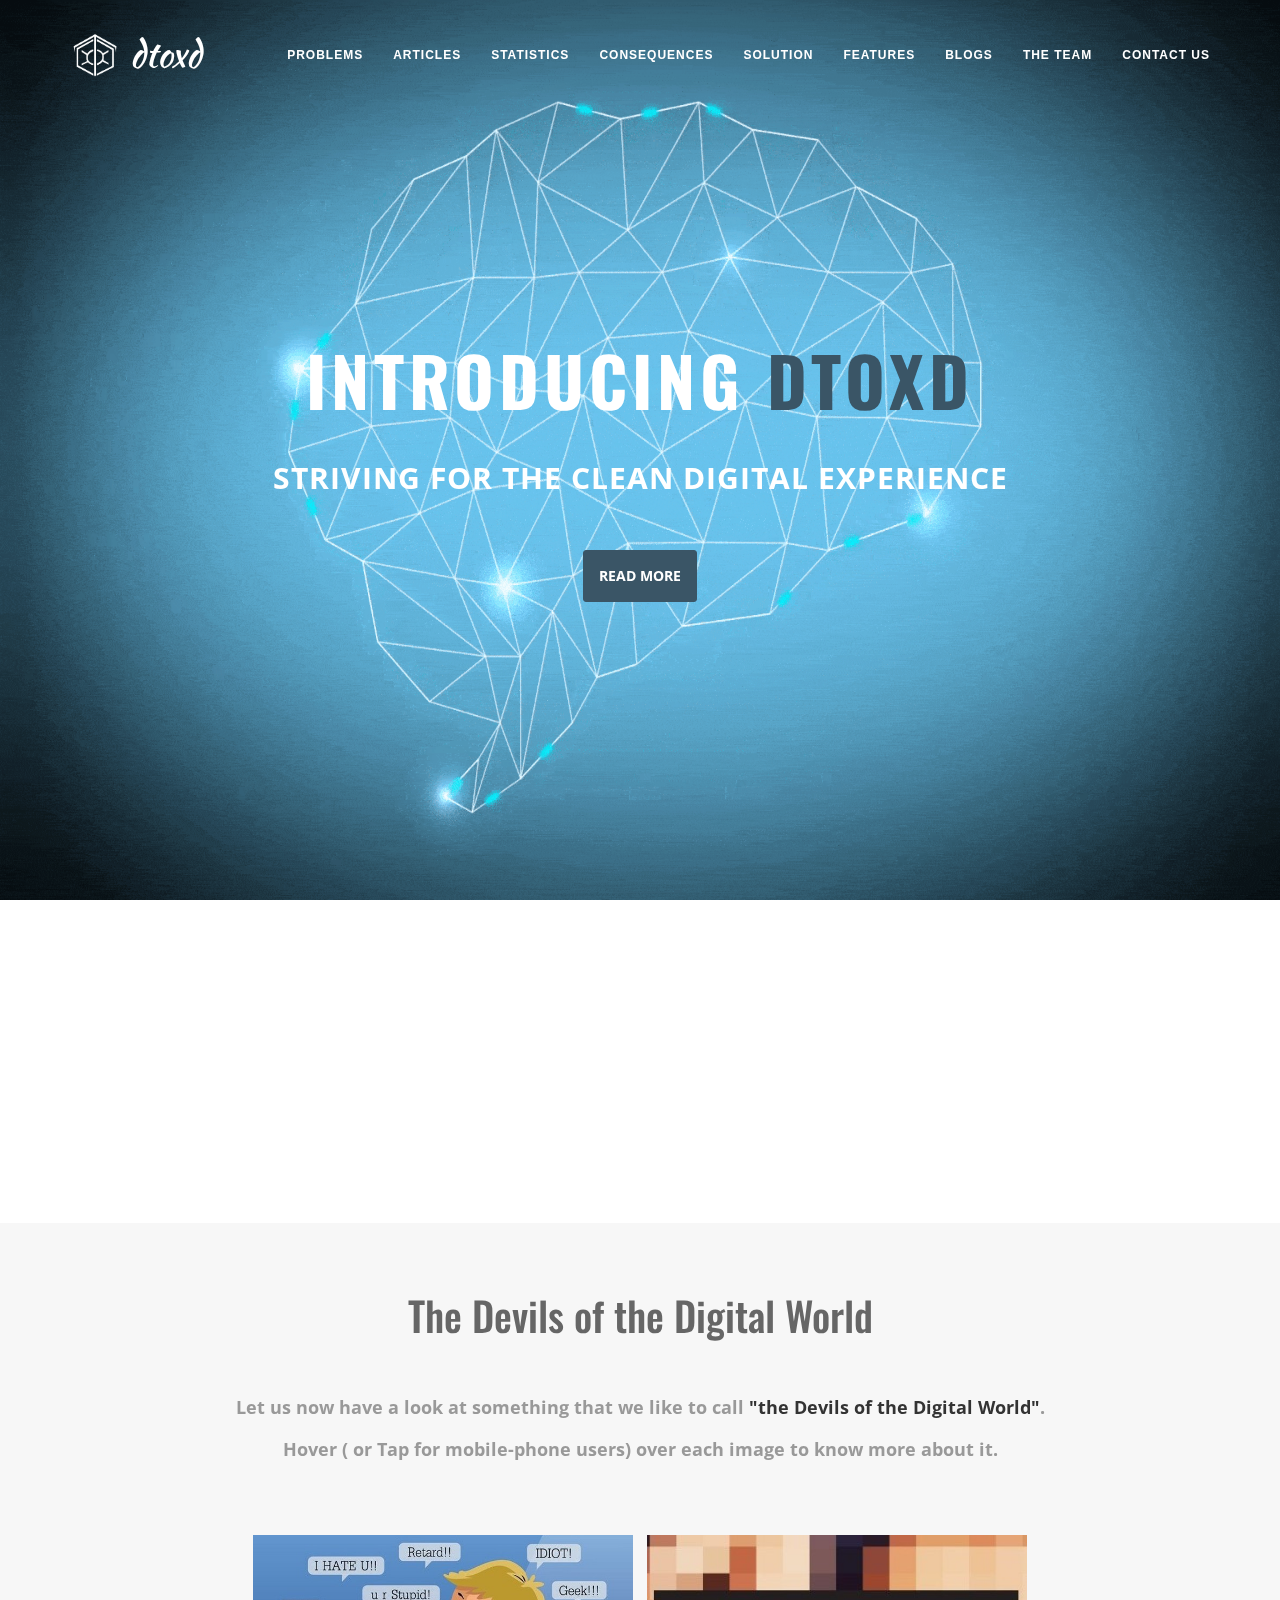
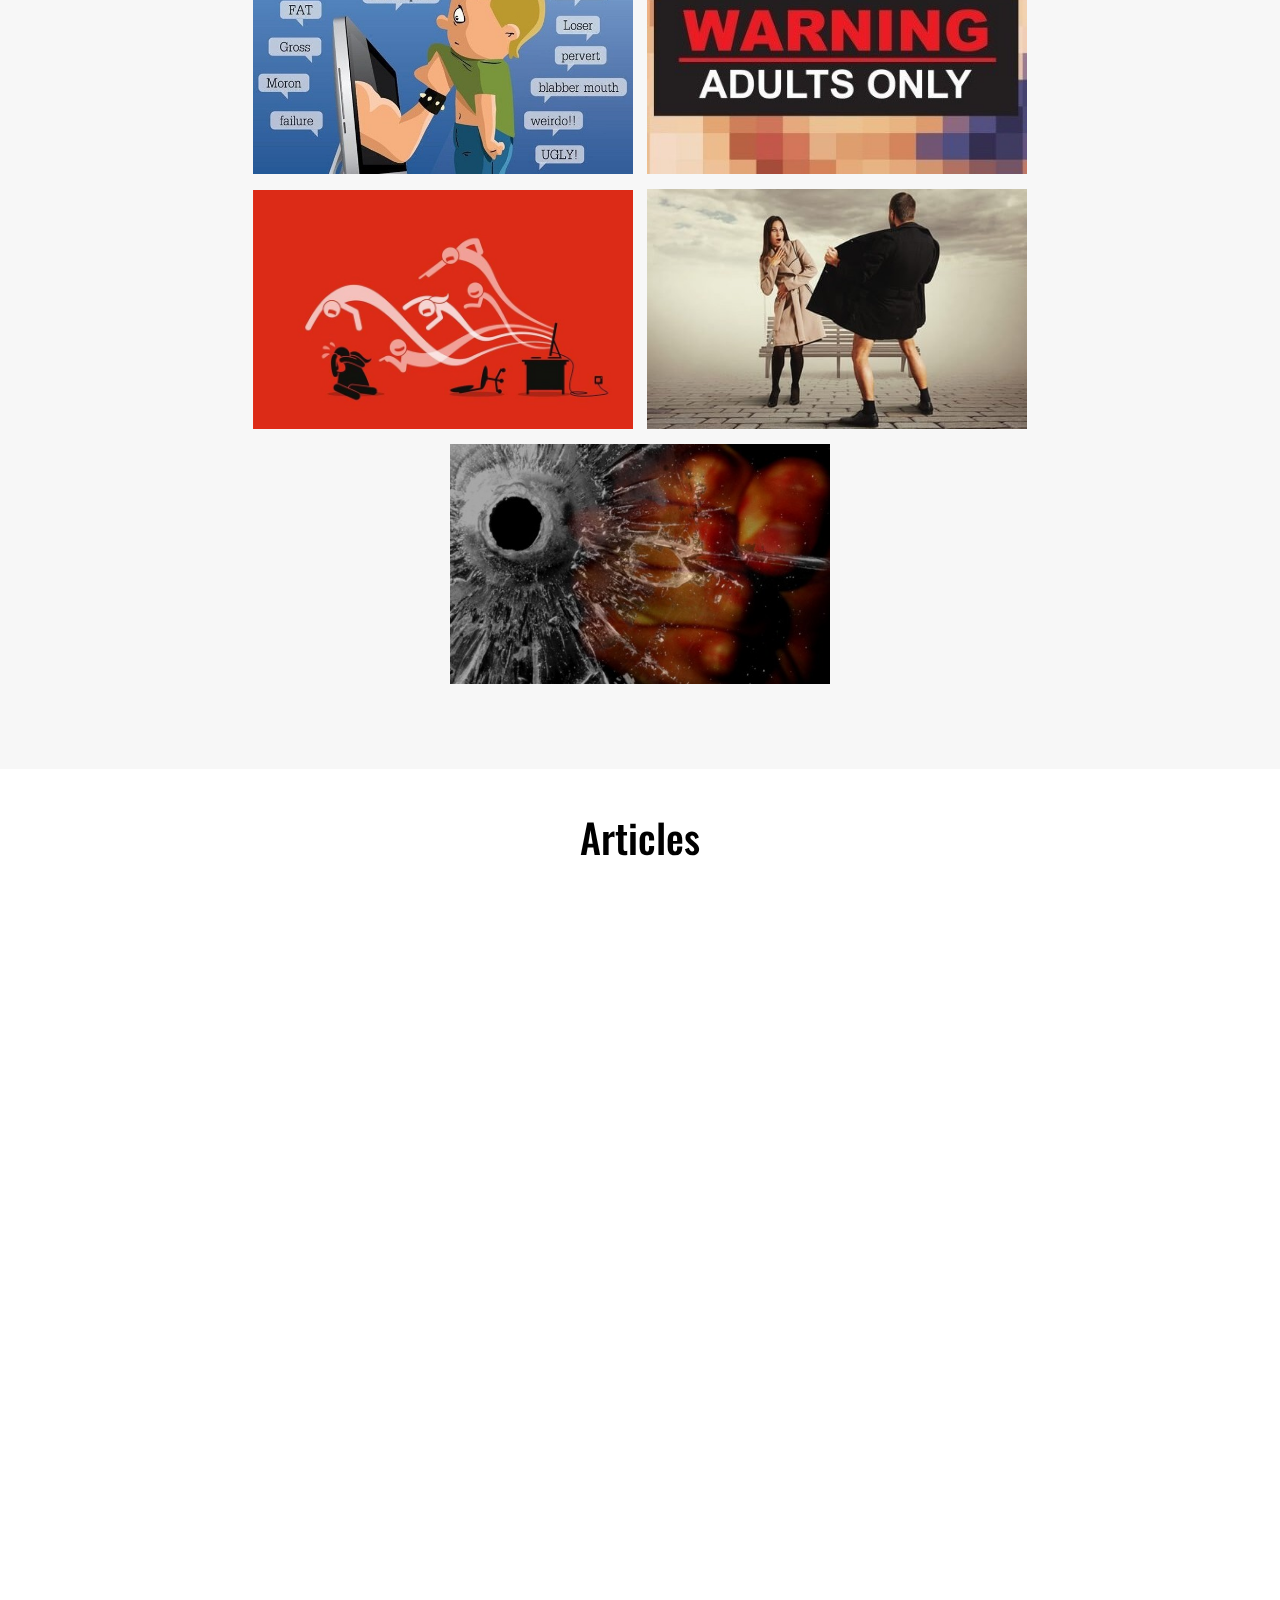
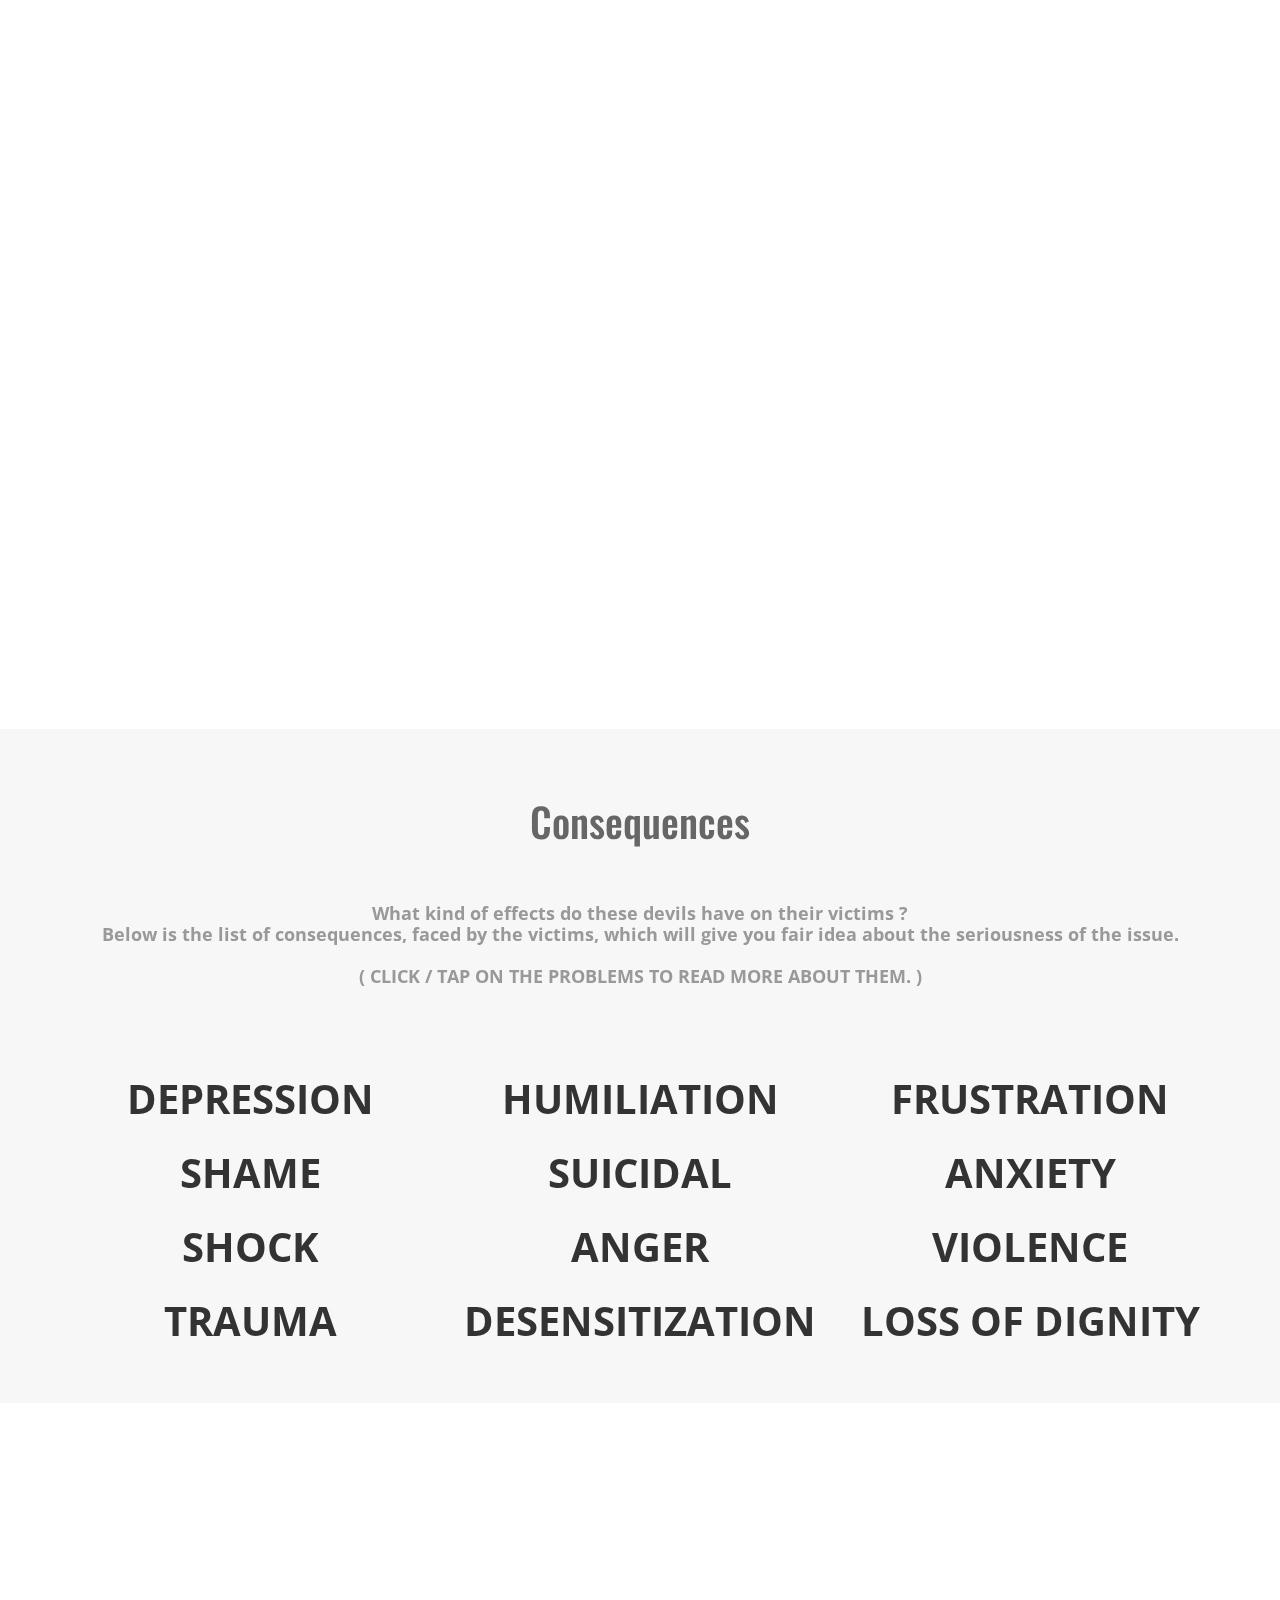
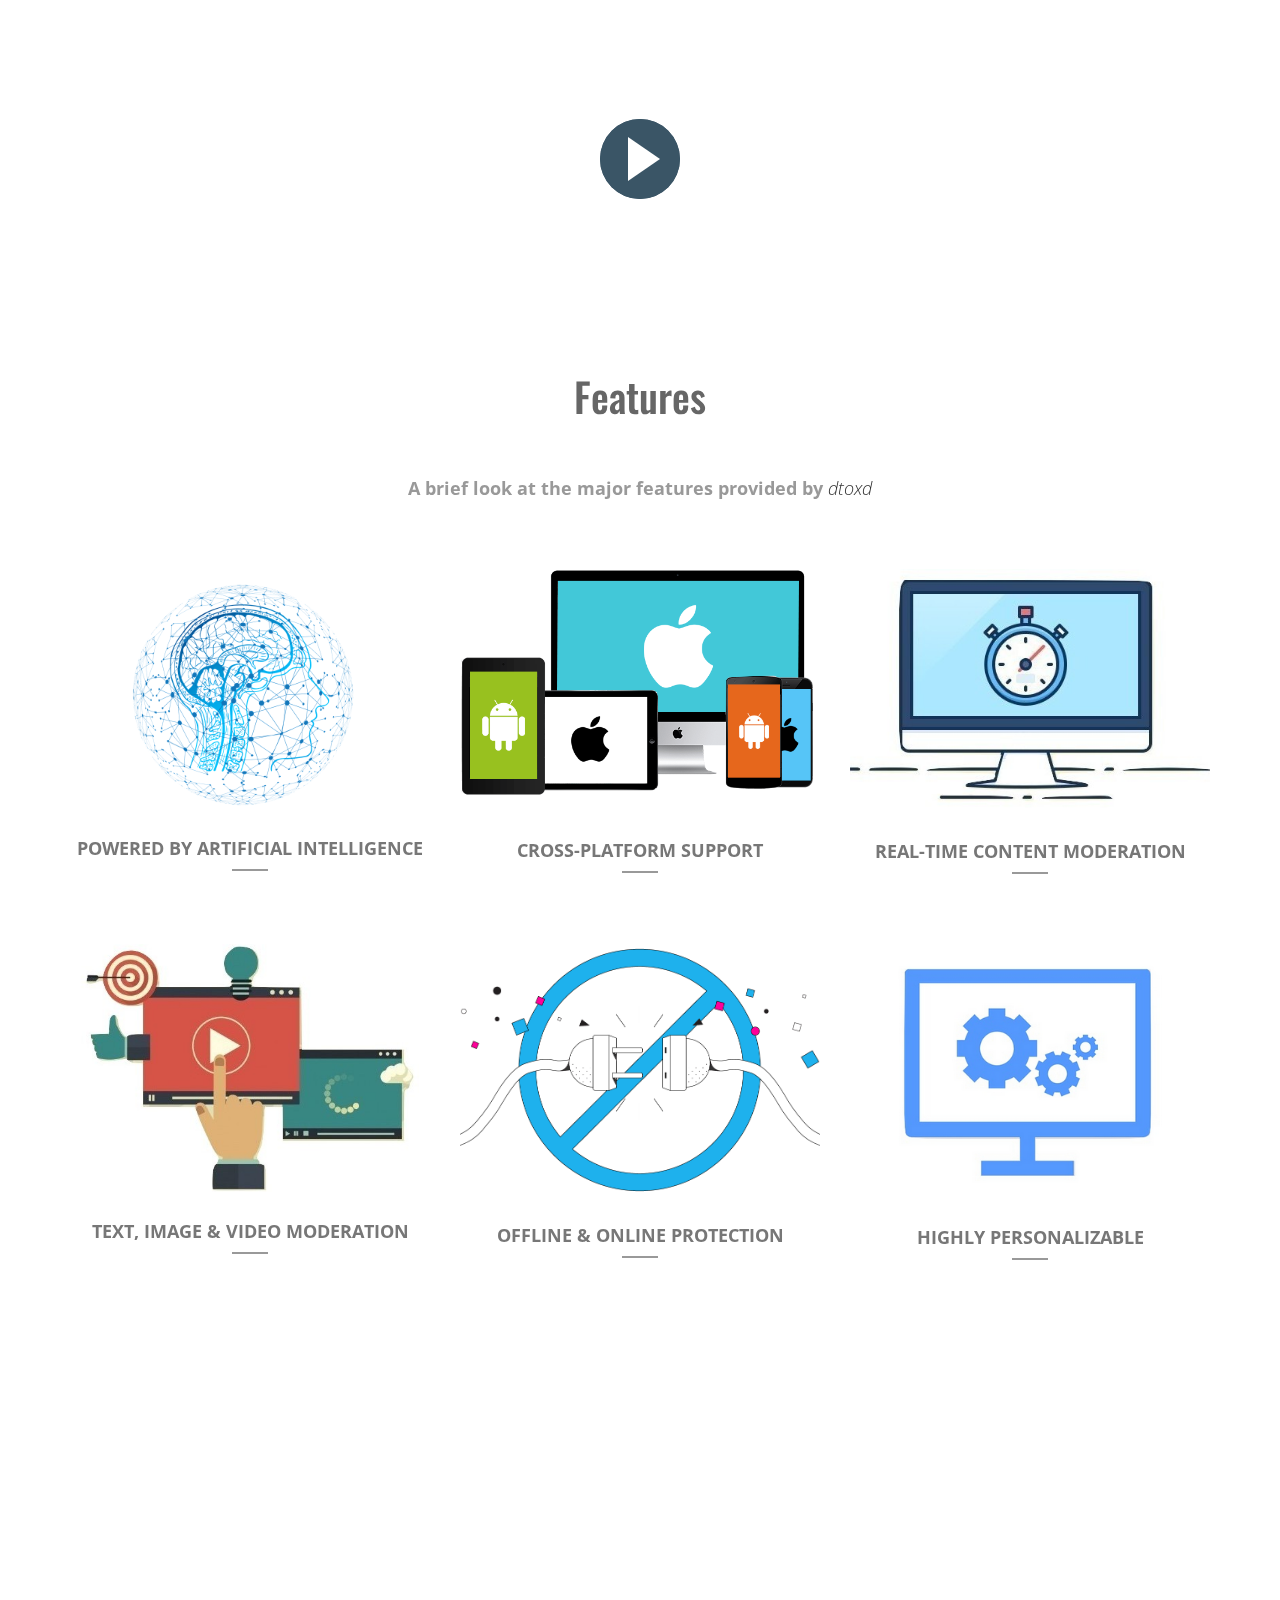
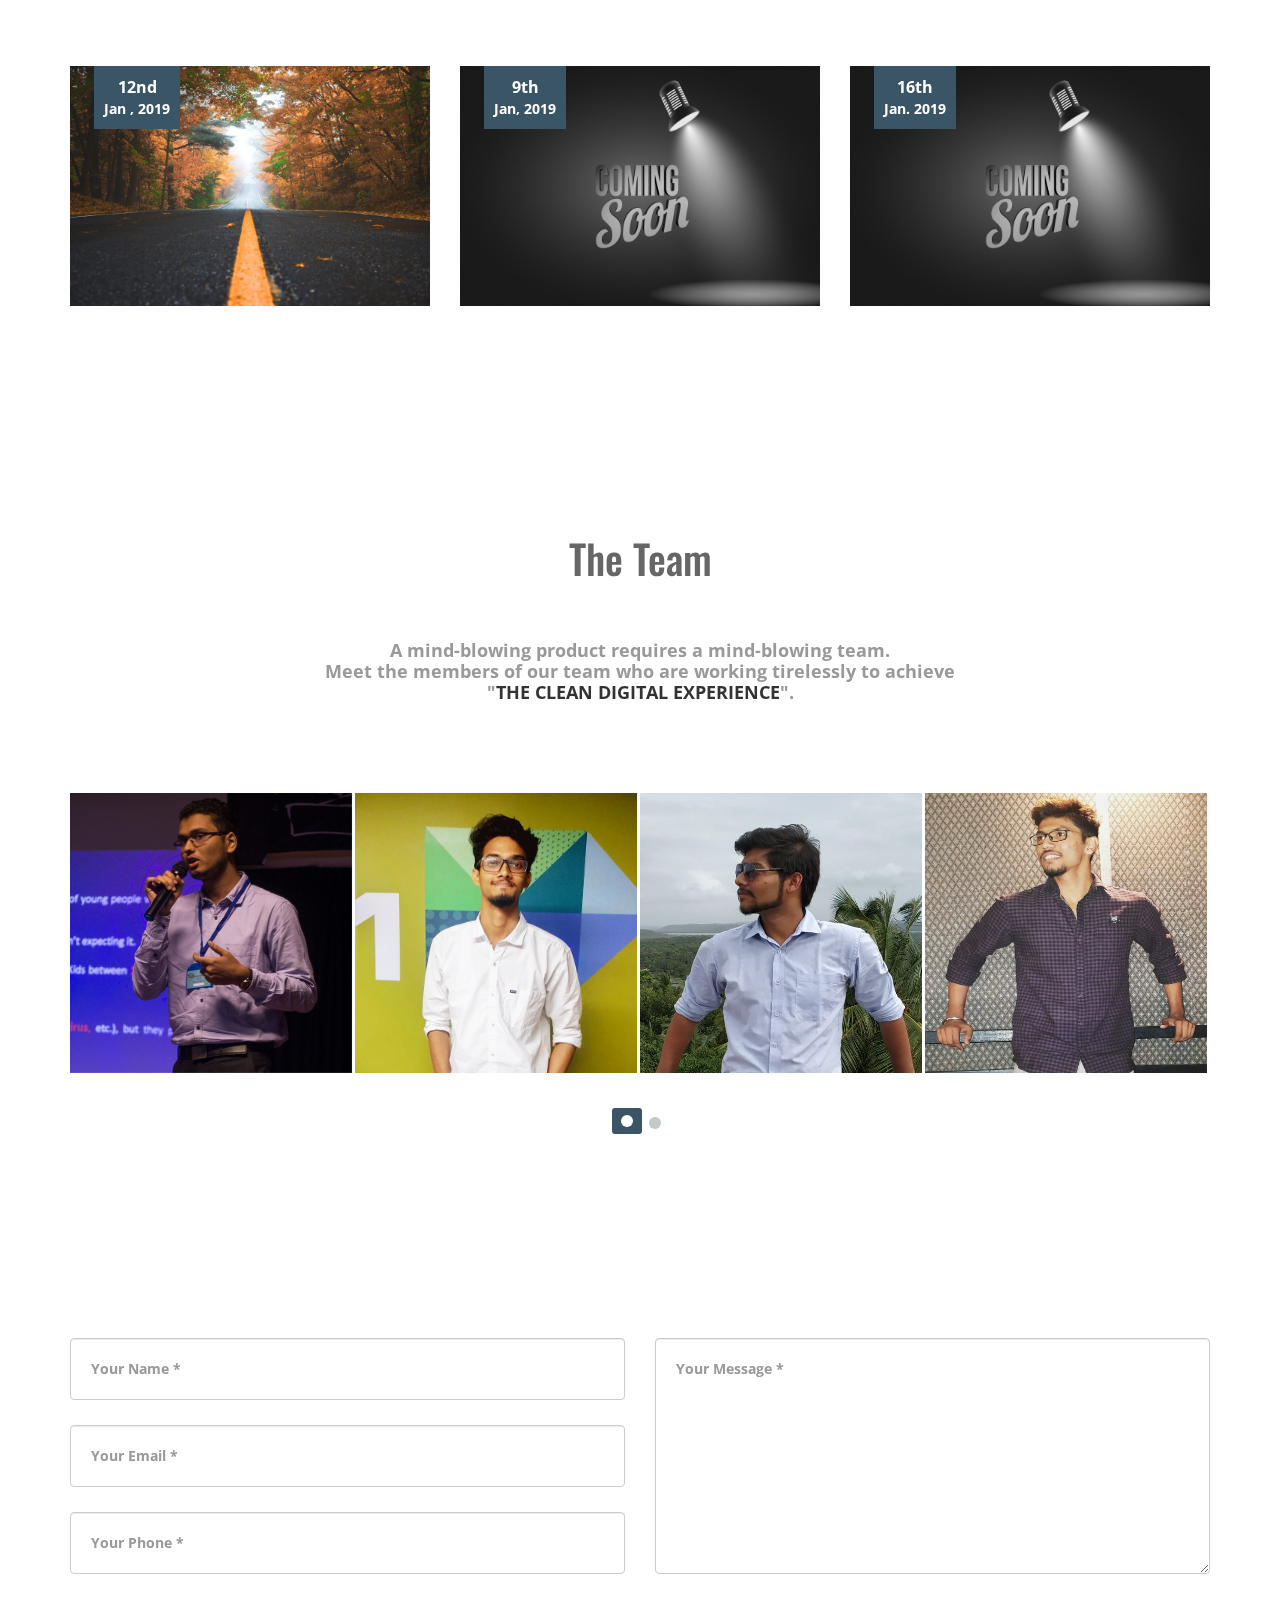
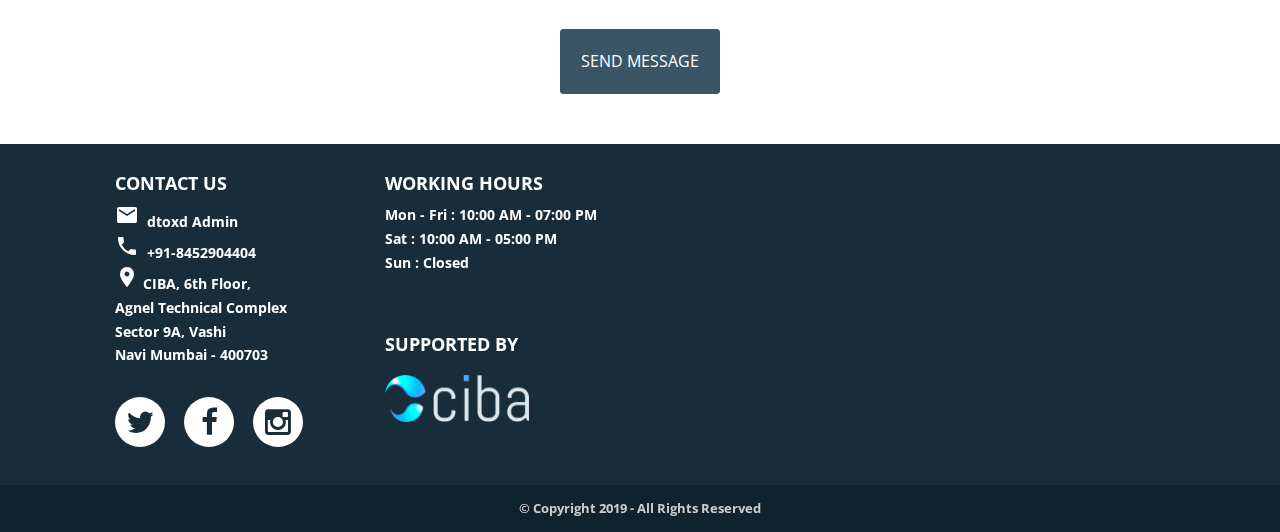
==== commit 10494dc3: "Updated index.html for stats & newspaper section" ====
--- a/index.html
+++ b/index.html
@@ -11,13 +11,14 @@
 
     <title>DTOXD | Real-time Content Moderation Software</title>
 
+    <link rel="stylesheet" href="css/animate1.css">
     <!-- Bootstrap Core CSS -->
     <link href="asset/css/bootstrap.min.css" rel="stylesheet">
     <!-- Latest compiled and minified CSS -->
     <link rel="stylesheet" href="https://maxcdn.bootstrapcdn.com/bootstrap/3.3.7/css/bootstrap.min.css">
 
     <!-- jQuery library -->
-    <!-- <script src="https://ajax.googleapis.com/ajax/libs/jquery/3.3.1/jquery.min.js"></script> -->
+    <script src="https://ajax.googleapis.com/ajax/libs/jquery/3.3.1/jquery.min.js"></script>
 
     <!-- Latest compiled JavaScript -->
     <!-- <script src="https://maxcdn.bootstrapcdn.com/bootstrap/3.3.7/js/bootstrap.min.js"></script> -->
@@ -113,21 +114,17 @@
         #product-name:onclick{
             color:white;
         }
-        @media only screen and (max-width: 640px) {
-            #desk-gif {
-                display: none;
-            }
-
-            #mob-gif {
-                display: block;
-            }
-        }
     </style>
-    <!-- End of custom css -->
-    <!-- <style>
-        .mapouter{text-align:right;height:300px;width:100%;}
-        .gmap_canvas {overflow:hidden;background:none!important;height:300px;width:100%;}
-    </style> -->
+    <script>
+        function openNav() {
+          document.getElementById("myNav").style.height = "100%";
+        }
+
+        function closeNav() {
+          document.getElementById("myNav").style.height = "0%";
+          $('#hide-on-vid').css({"display": "block"});
+        }
+    </script>
 </head>
 
 <body class="index">
@@ -155,6 +152,9 @@
                     </li>
                     <li>
                         <a class="page-scroll" href="#problems"><b>Problems</b></a>
+                    </li>
+                    <li>
+                        <a class="page-scroll" href="#articles"><b>Articles</b></a>
                     </li>
                     <li>
                         <a class="page-scroll" href="#stats"><b>Statistics</b></a>
@@ -185,8 +185,6 @@
     </nav>
 
 
-
-
     <!-- Start Home Page Slider -->
     <section id="page-top">
         <!-- Carousel -->
@@ -196,7 +194,6 @@
             <div class="carousel-inner">
                 <div class="item active">
                     <img class="img-responsive" id="desk-gif" src="images/back-animated.gif" alt="slider">
-                    <img class="img-responsive" id="mob-gif" src="images/mob-back.jpeg" alt="slider">
                     <div class="slider-content">
                         <div class="col-md-12 text-center">
                             <h1 class="animated3">Introducing <span><strong>dtoxd</strong></span></h1>
@@ -311,58 +308,108 @@
         </div>
     </section>
     <!-- End Portfolio Section -->
-
-
-    <!-- Start Fun Facts Section -->
-    <section id="stats" class="fun-facts"  style="padding-top:50px;padding-bottom: 50px">
+    
+     <!-- Start of Newspaper Articles -->
+    <section id="articles" class="news" style="padding-top: 2% ;padding-bottom: 5%">
         <div class="container">
-            <div class="row">
+             <div class="row">
                 <div class="col-md-12 col-sm-12">
                     <div class="section-title text-center">
-                        <h3 style="color: white">Statistics</h3>
-                        <!-- <p style="padding-top:50px;color:white"><b>Now that you have a general idea about the Devils of the Digital World, let us look at some statistics.</p> -->
-                    </div>
-                </div>
-            </div>
-            <div class="row">
-                <div class="col-md-12">
-                    <img src="images/cs2.png" style="width:100%;max-width: 100%">
-                </div>
-            </div>
-
-            <!-- <div class="row">
-                <div class="col-xs-12 col-sm-6 col-md-3">
-                    <div class="counter-item">
-                        <i class="fa fa-cloud-upload"></i>
-                        <div class="timer" id="item1" data-to="991" data-speed="5000"></div>
-                        <h5>Files uploaded</h5>
-                    </div>
-                </div>
-                <div class="col-xs-12 col-sm-6 col-md-3">
-                    <div class="counter-item">
-                        <i class="fa fa-check"></i>
-                        <div class="timer" id="item2" data-to="7394" data-speed="5000"></div>
-                        <h5>Projects completed</h5>
-                    </div>
-                </div>
-                <div class="col-xs-12 col-sm-6 col-md-3">
-                    <div class="counter-item">
-                        <i class="fa fa-code"></i>
-                        <div class="timer" id="item3" data-to="18745" data-speed="5000"></div>
-                        <h5>Lines of code written</h5>
-                    </div>
-                </div>
-                <div class="col-xs-12 col-sm-6 col-md-3">
-                    <div class="counter-item">
-                        <i class="fa fa-male"></i>
-                        <div class="timer" id="item4" data-to="8423" data-speed="5000"></div>
-                        <h5>Happy clients</h5>
-                    </div>
-                </div>
-            </div> -->
+                            <h3 style="color: black">Articles</h3>
+                            <br><br>
+                            <!-- <p style="padding-top:50px;color:white"><b>Now that you have a general idea about the Devils of the Digital World, let us look at some statistics.</p> -->
+                    </div>
+                </div>
+            </div>
+
+            <div class="row">
+                <div class="col-lg-8">
+                    <div class="span3 wow slideInLeft" style="padding-top: 5%"> 
+                        <img src ="images/news/porn.png" class="img-responsive" alt="" style="height: 90px ; width: 650px">
+                    </div> 
+                </div>
+                <div class="col-lg-4">
+                    <div class="wow fadeIn" style="animation-delay:0.3s;padding-top: 5%">
+                        <p><br><b>Commuters at the busy Rajiv Chowk Metro station in central Delhi’s Connaught Place were left shocked when a pornographic clip ....</b><a href = "https://www.hindustantimes.com/delhi-news/porn-clip-plays-on-led-screen-at-rajiv-chowk-station-delhi-metro-starts-probe/story-pmW18KMZaxx1uSj6mGdmON.html">Read more</a></p>
+                    </div>
+                </div>
+            </div>
+
+            <div class="row"> 
+                 <div class="col-lg-8 col-lg-push-4" align="right" >
+                    <div class="span3 wow slideInRight" style="padding-top: 5%"> 
+                        <img id="news" src ="images/news/cb.png" class="img-responsive" alt="" style="height: 90px ; width: 650px">
+                    </div>  
+                </div> 
+                <div class="col-lg-4 col-lg-pull-8" style="padding-top: 3%">
+                    <div class="wow fadeIn" style="animation-delay:0.3s">
+                        <p><br><b>As many as 1,113 complaints of online harassment of women have been received by the National Commission for Woman from 2014-17....</b>
+                        <a href = "https://timesofindia.indiatimes.com/india/1113-complaints-of-online-women-harassment-received-by-ncw-from-2014-17-lok-sabha-told/articleshow/67290546.cms">Read more</a></p>
+                    </div>
+                </div>   
+            </div>
+
+            <div class="row">
+                <div class="col-lg-8">
+                    <div class="span3 wow slideInLeft" style="padding-top: 5%">
+                        <img id="news" src ="images/news/cf.png" class="img-responsive" alt="" style="height: 80px ; width: 650px">
+                    </div> 
+                </div>
+                <div class="col-lg-4">
+                    <div class="wow fadeIn" style="animation-delay:0.3s; padding-top: 5%"> 
+                        <p><br><b>Lara De Keyser, 23, was waiting for a Tube train when the image appeared. She had been using her iPhone’s AirDrop feature — which allows pictures....</b>
+                        <a href = "https://www.thesun.co.uk/news/4383278/cyber-flash-from-iphone-airdrop/">Read more</a></p>
+                    </div> 
+                </div>
+            </div>
+
+            <div class="row">
+                <div class="col-lg-8 col-lg-push-4" align="right">
+                    <div class="span3 wow slideInRight" style="padding-top: 5%">
+                        <img id="news" src ="images/news/graphic.png" class="img-responsive" alt="" style="height: 100px ; width: 600px">
+                    </div>  
+                </div>
+                <div class="col-lg-4 col-lg-pull-8">  
+                    <div class="wow fadeIn" style="animation-delay:0.3s; padding-top: 5%"> 
+                        <p><br><b>The number of posts on Facebook showing graphic violence rose in the first three months of the year from a quarter earlier, possibly driven by the war in....</b>
+                        <a href = "https://www.reuters.com/article/us-facebook-censorship/facebook-says-posts-with-graphic-violence-rose-in-early-2018-idUSKCN1IG23M">Read more</a></p>
+                    </div>
+                </div>
+            </div>
         </div>
     </section>
-    <!-- End Fun Facts Section -->
+    <!-- End Newspaper Articles Section -->
+
+
+    <!-- Start statistics -->
+    <section id="stats" class="fun-facts"  style="padding-top:50px;padding-bottom: 50px">
+            <div class="container">
+                <div class="row">
+                    <div class="col-md-12 col-sm-12">
+                        <div class="section-title text-center">
+                            <h3 style="color: white">Statistics</h3>
+                            <p style="padding-top:50px;color:white"><b>Now that you have a general idea about the Devils of the Digital World, let us look at some statistics.</p>
+                        </div>
+                    </div>
+                </div>
+                
+                <div class="row">
+                     <div class="col-lg-4" style="padding-bottom: 30px">
+                        <div id="porn" style="height: 500px; width: 90%;"></div>
+                    </div>
+                    <div class="col-lg-4" style="padding-bottom: 30px">
+                        <div id="cb" style="height: 500px; width: 90%;"></div>
+                    </div> 
+                    <div class="col-lg-4" style="padding-bottom: 30px">
+                         <div id="graphic" style="height: 500px; width: 90%;"></div>
+                    </div>
+                </div>
+            
+            </div>
+    </section>
+    <!-- End Statistics -->
+
+
 
 
 
@@ -865,6 +912,173 @@
     <script src="js/script.js"></script>
     <script src="js/header.js"></script>
 
+     <!-- Charts -->
+    <script type="text/javascript" src="js/canvasjs.js"></script>
+
+    <!-- WOW.js -->
+    <script src="https://cdnjs.cloudflare.com/ajax/libs/wow/1.1.2/wow.min.js"></script>
+    <script>
+        new WOW().init();
+    </script>
+    
+    <!-- Charts Representation -->
+    <script>
+    
+    window.onload = function () {
+
+    /***********************
+        Cyberbullying 
+    ************************/
+
+    var chart3 = new CanvasJS.Chart("graphic", {
+        animationEnabled: true,
+        title:{
+            text: "Adult Agression vs Childhood Perception of Realism of TV Violence"
+        },
+        subtitles: [
+            {
+                text: "Source:-  Longitudinal study, published in the journal Developmental Psychology in 2003"
+            }
+            ],
+        dataPointWidth: 50, 
+        axisY: {
+            title: "Adult Composite Agression",
+            titleFontColor: "#4F81BC",
+            lineColor: "#4F81BC",
+            labelFontColor: "#4F81BC",
+            tickColor: "#4F81BC"
+        },
+        
+        toolTip: {
+            shared: true
+        },
+        legend: {
+            cursor:"pointer",
+            itemclick: toggleDataSeries
+        },
+        data: [{
+            type: "column",
+            name: "Low",
+            legendText: "Low",
+            showInLegend: true, 
+            dataPoints:[
+                { label: "Males", y: -1 },
+                { label: "Females", y: -3}
+            ]
+        },
+        {
+            type: "column",
+            name: "Med",    
+            legendText: "Med",
+            //axisYType: "secondary",
+            showInLegend: true,
+            dataPoints:[
+                { label: "Males", y: -0.5 },
+                { label: "Females", y: -2 }
+            ]
+        },
+        {
+            type: "column", 
+            name: "High",
+            legendText: "High",
+            //axisYType: "secondary",
+            showInLegend: true,
+            dataPoints:[
+                { label: "Males", y: 6 },
+                { label: "Females", y: 1 }
+            ]   
+        }
+        ]
+    });
+    chart3.render();
+
+    function toggleDataSeries(e) {
+        if (typeof(e.dataSeries.visible) === "undefined" || e.dataSeries.visible) {
+            e.dataSeries.visible = false;
+        }
+        else {
+            e.dataSeries.visible = true;
+        }
+        chart3.render();
+    }
+
+    /***********************
+        Cyberbullying 
+    ************************/   
+    var chart2 = new CanvasJS.Chart("cb", {
+        animationEnabled: true,
+        title: {
+            text: "Where Cyberbullying is most Prevalent"
+        },
+        subtitles: [
+            {
+                text: "Share of parents who say their child has experienced cyberbullying(2018) | source:- statista"
+            }
+            ],
+        axisX: {
+            interval: 1
+        },
+        axisY: {
+            title: "Percentage",
+        },
+        data: [{
+            type: "bar",
+            toolTipContent: "<b>{label}</b> {y}%",
+            dataPoints: [
+                { label: "Russia", y: 0},
+                { label: "Japan", y: 4},
+                { label: "France", y: 9},
+                { label: "Spain", y: 9},
+                { label: "Italy", y: 11},
+                { label: "Germany", y: 14},
+                { label: "China", y: 17},
+                { label: "United Kingdom",y: 17},
+                { label: "Australia", y: 19},
+                { label: "Turkey", y: 19},
+                { label: "Canada", y: 20},
+                { label: "South Africa", y: 25},
+                { label: "United States", y: 27},
+                { label: "Brazil", y: 29},
+                { label: "India", y: 37}
+            ]
+        }]
+    });
+    chart2.render();
+
+
+    /***********************
+        Pornography 
+    ************************/
+    var chart1 = new CanvasJS.Chart("porn", {
+        animationEnabled: true,
+        theme: "light2", // "light1", "light2", "dark1", "dark2"
+        title:{
+            text: "Exposure to Internet Porn before the age of 18"
+        },
+        subtitles: [
+            {
+                text: "Source:-   Cyber Psychology and Behavior, 2008"
+            }
+            ],
+        axisY: {
+            title: "Percentage"
+        },
+        dataPointWidth: 50,
+        data: [{        
+            type: "column",  
+            showInLegend: false, 
+            legendMarkerColor: "grey",
+            legendText: "MMbbl = one million barrels",
+            dataPoints: [      
+                { y: 93, label: "Boys" },
+                { y: 62, label: "Girls" }
+            ]
+        }]
+    });
+    chart1.render();
+    }
+    </script>
+
 </body>
 
-</html>+</html>
--- a/css/style.css
+++ b/css/style.css
@@ -1184,6 +1184,17 @@
     font-family: 'Oswald', sans-serif;
 }
 
+/*----------------------------------------------------------*/
+/* Start NEWS Counter Section
+/*----------------------------------------------------------*/
+
+.news {
+	background-image: url(../images/newspaper2.jpg);
+    background-attachment: fixed;
+    background-size: cover;
+    padding-top: 120px;
+    padding-bottom: 80px;
+}
 
 
 /*-------------------------------------------------*/
@@ -2035,4 +2046,4 @@
 		width: 100%;
 		height: 100vh;
 	}
-}+}
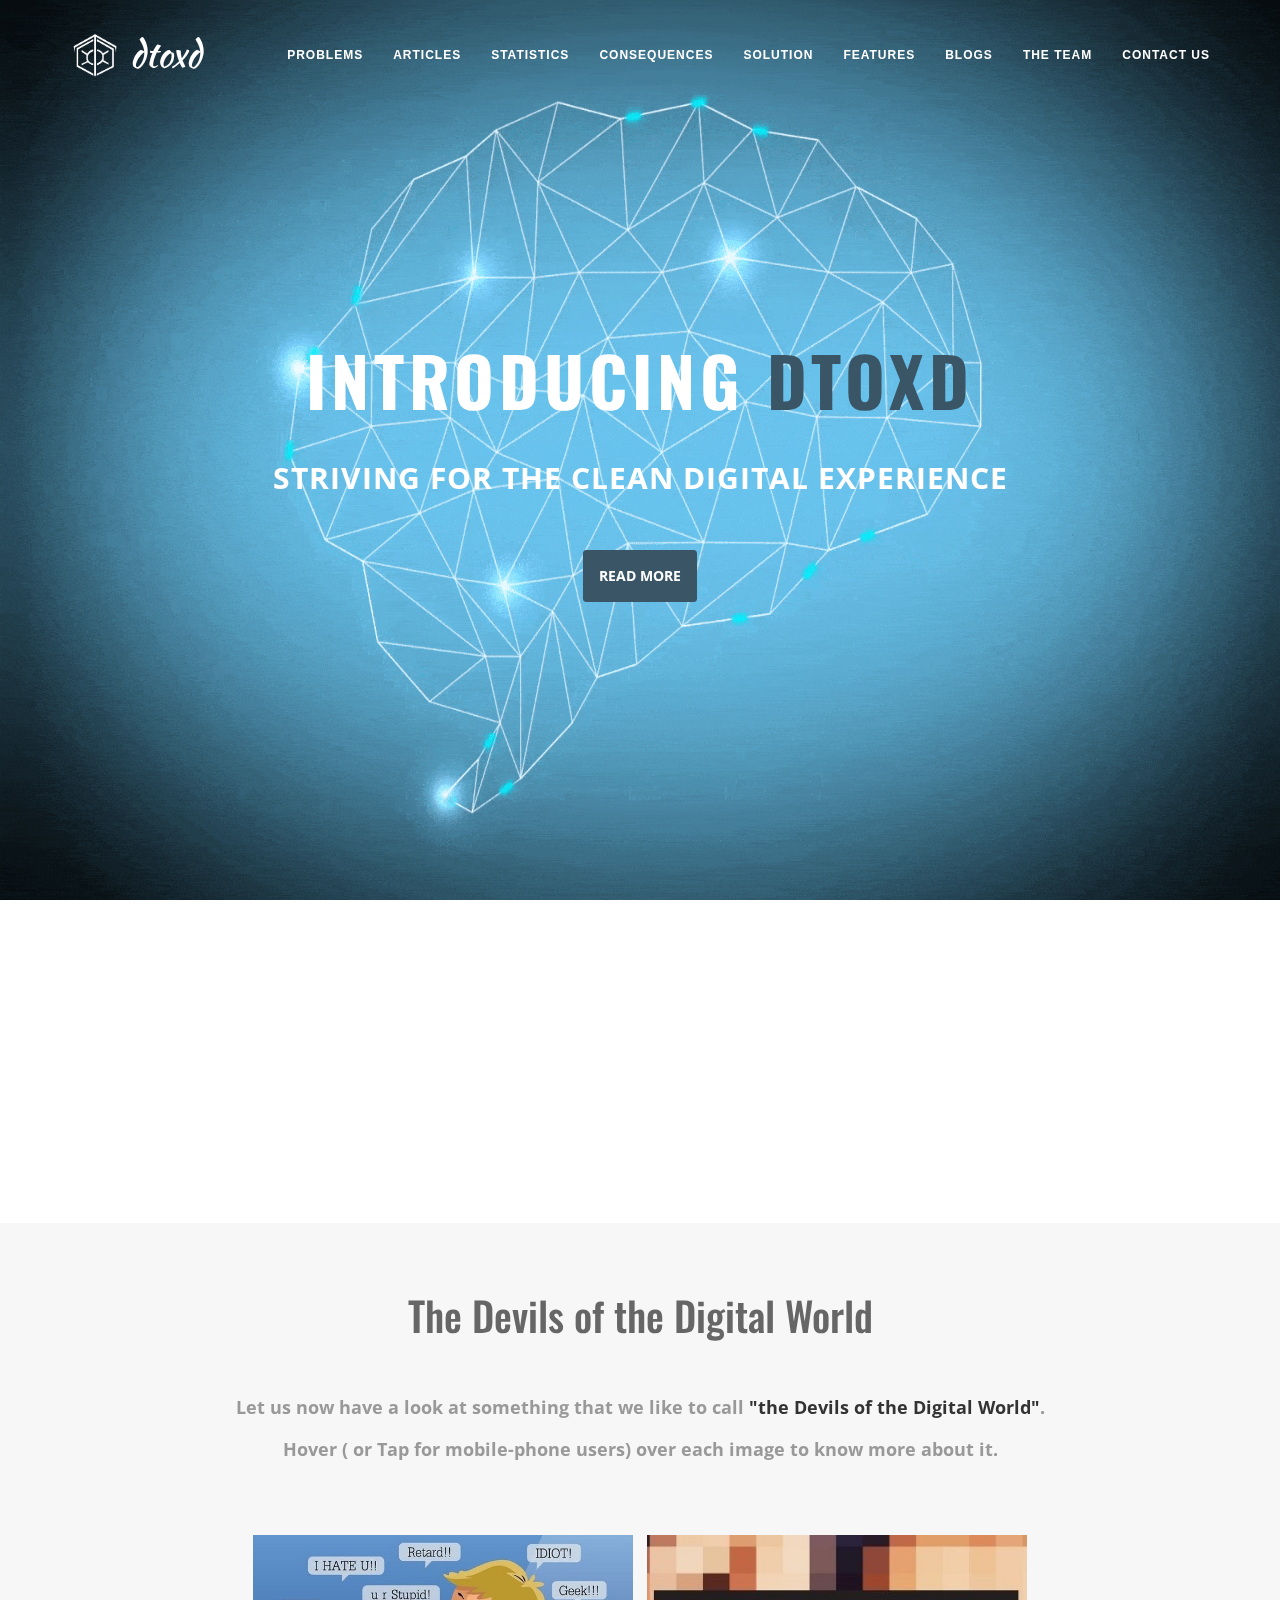
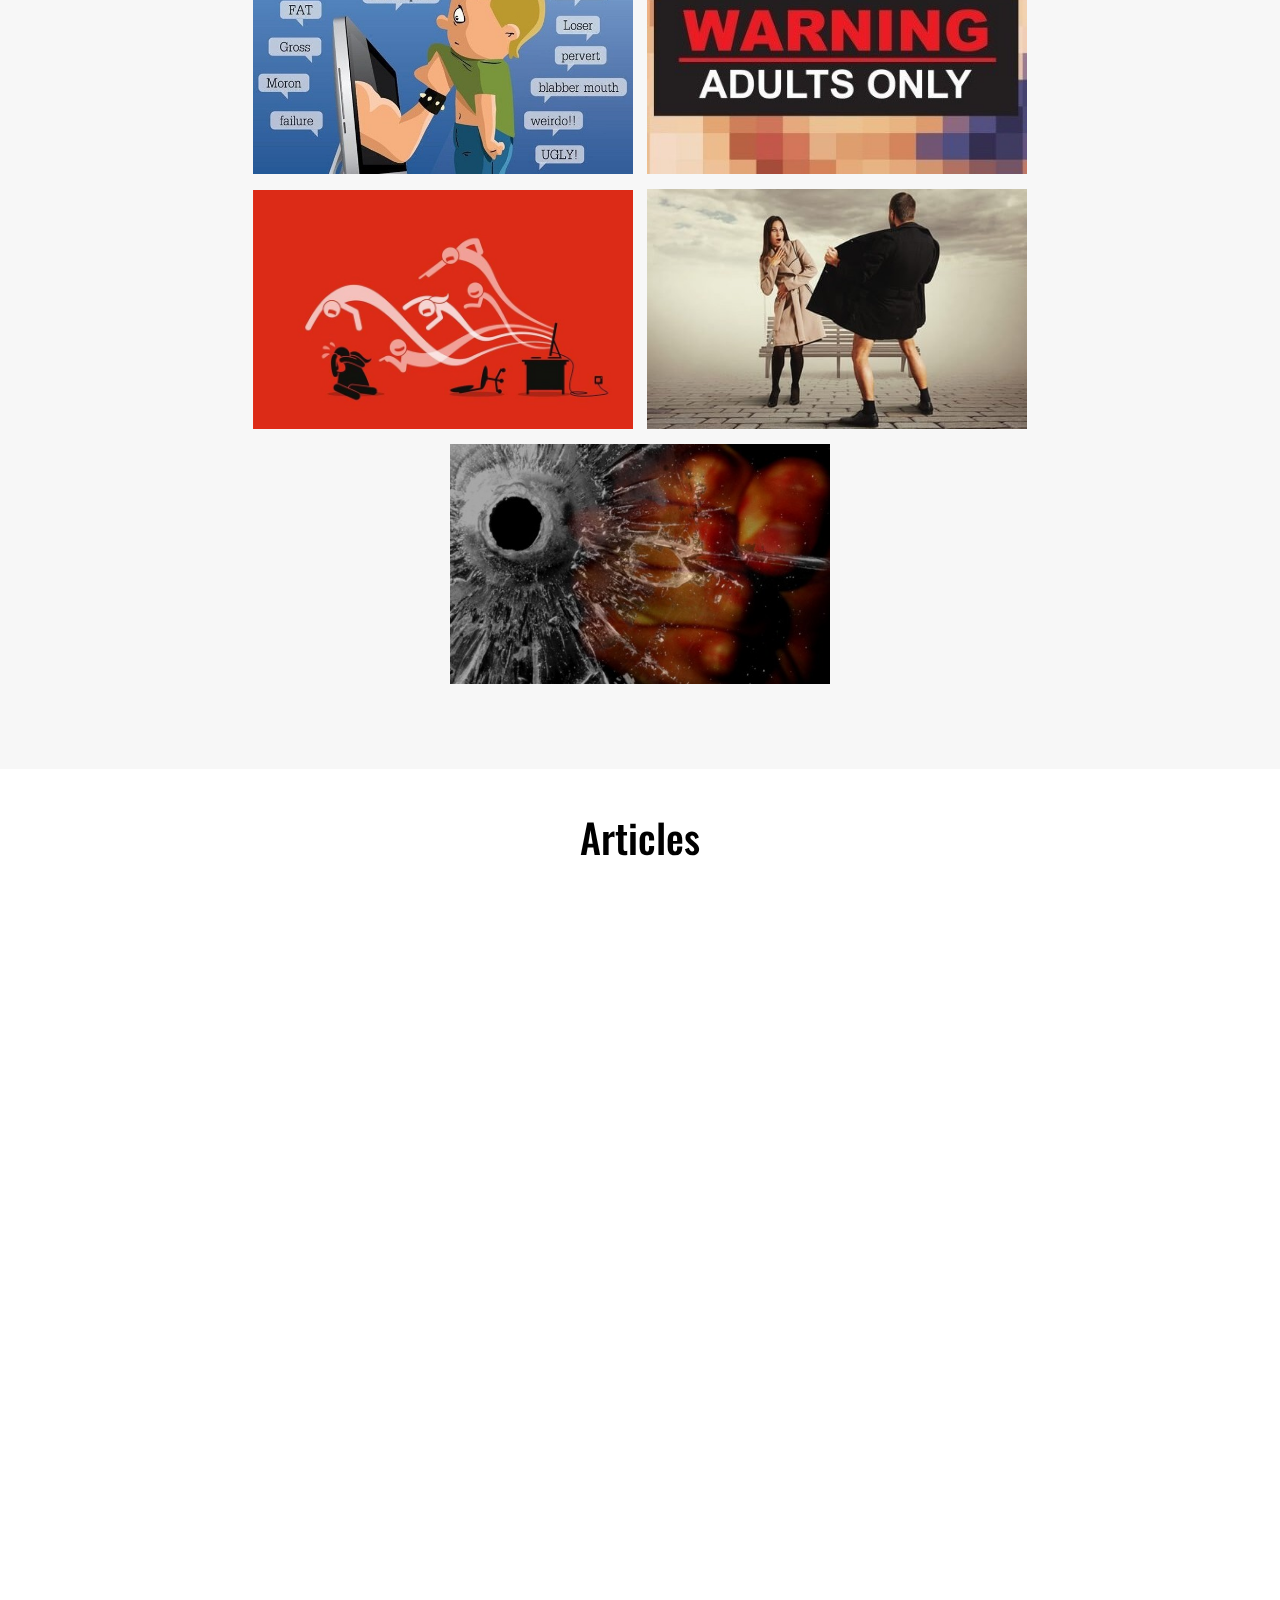
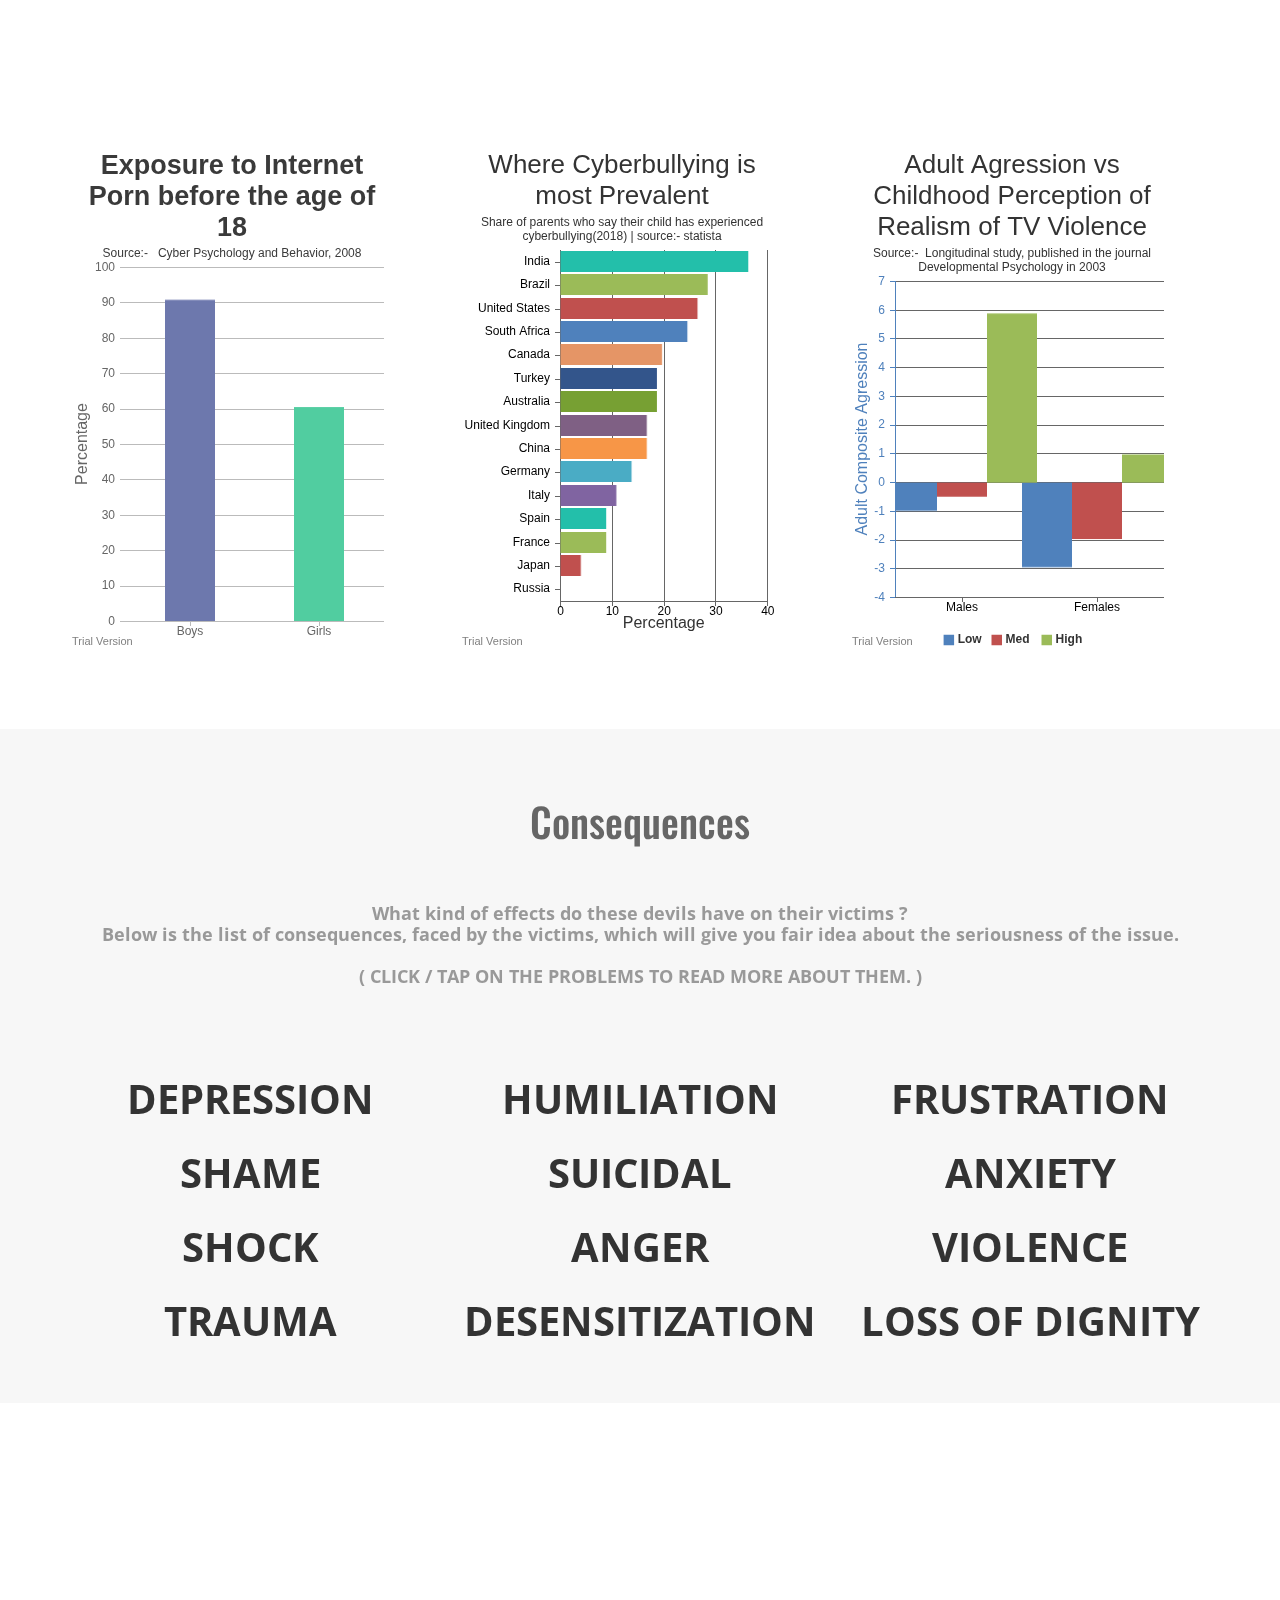
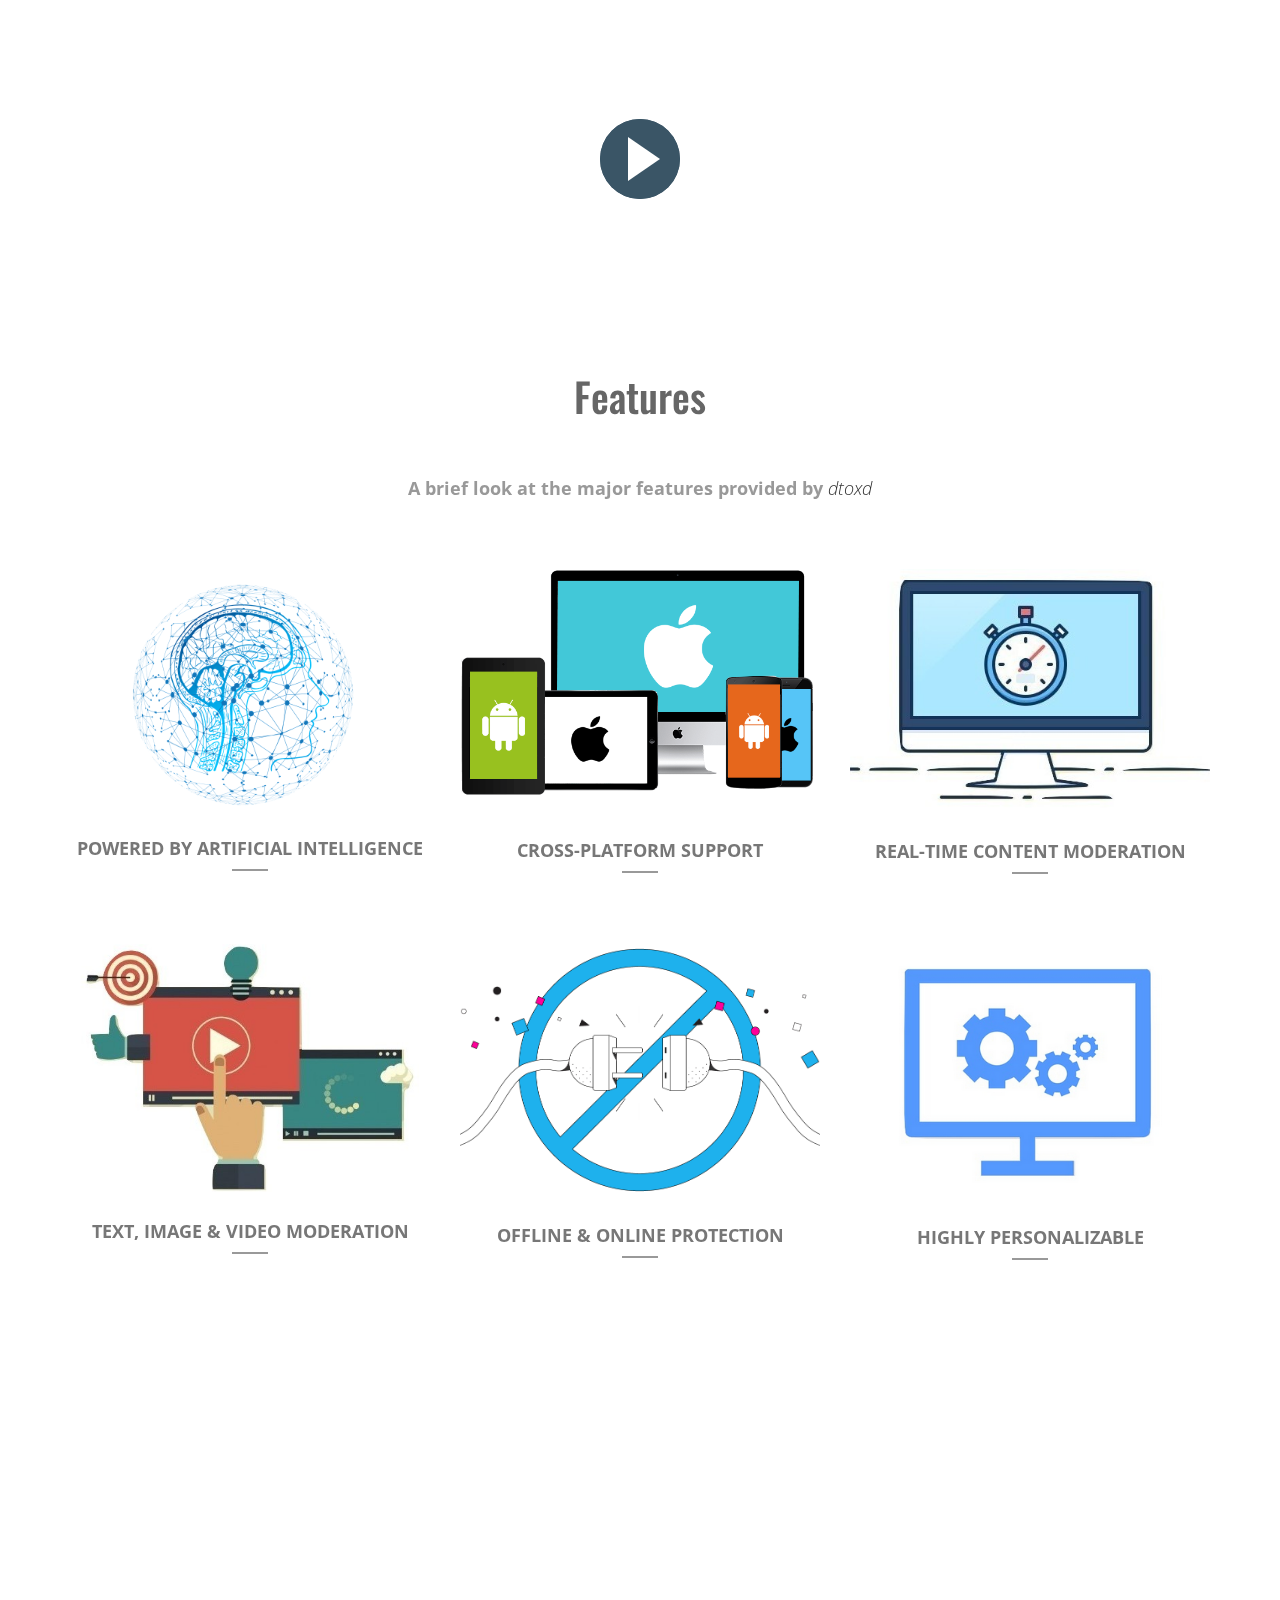
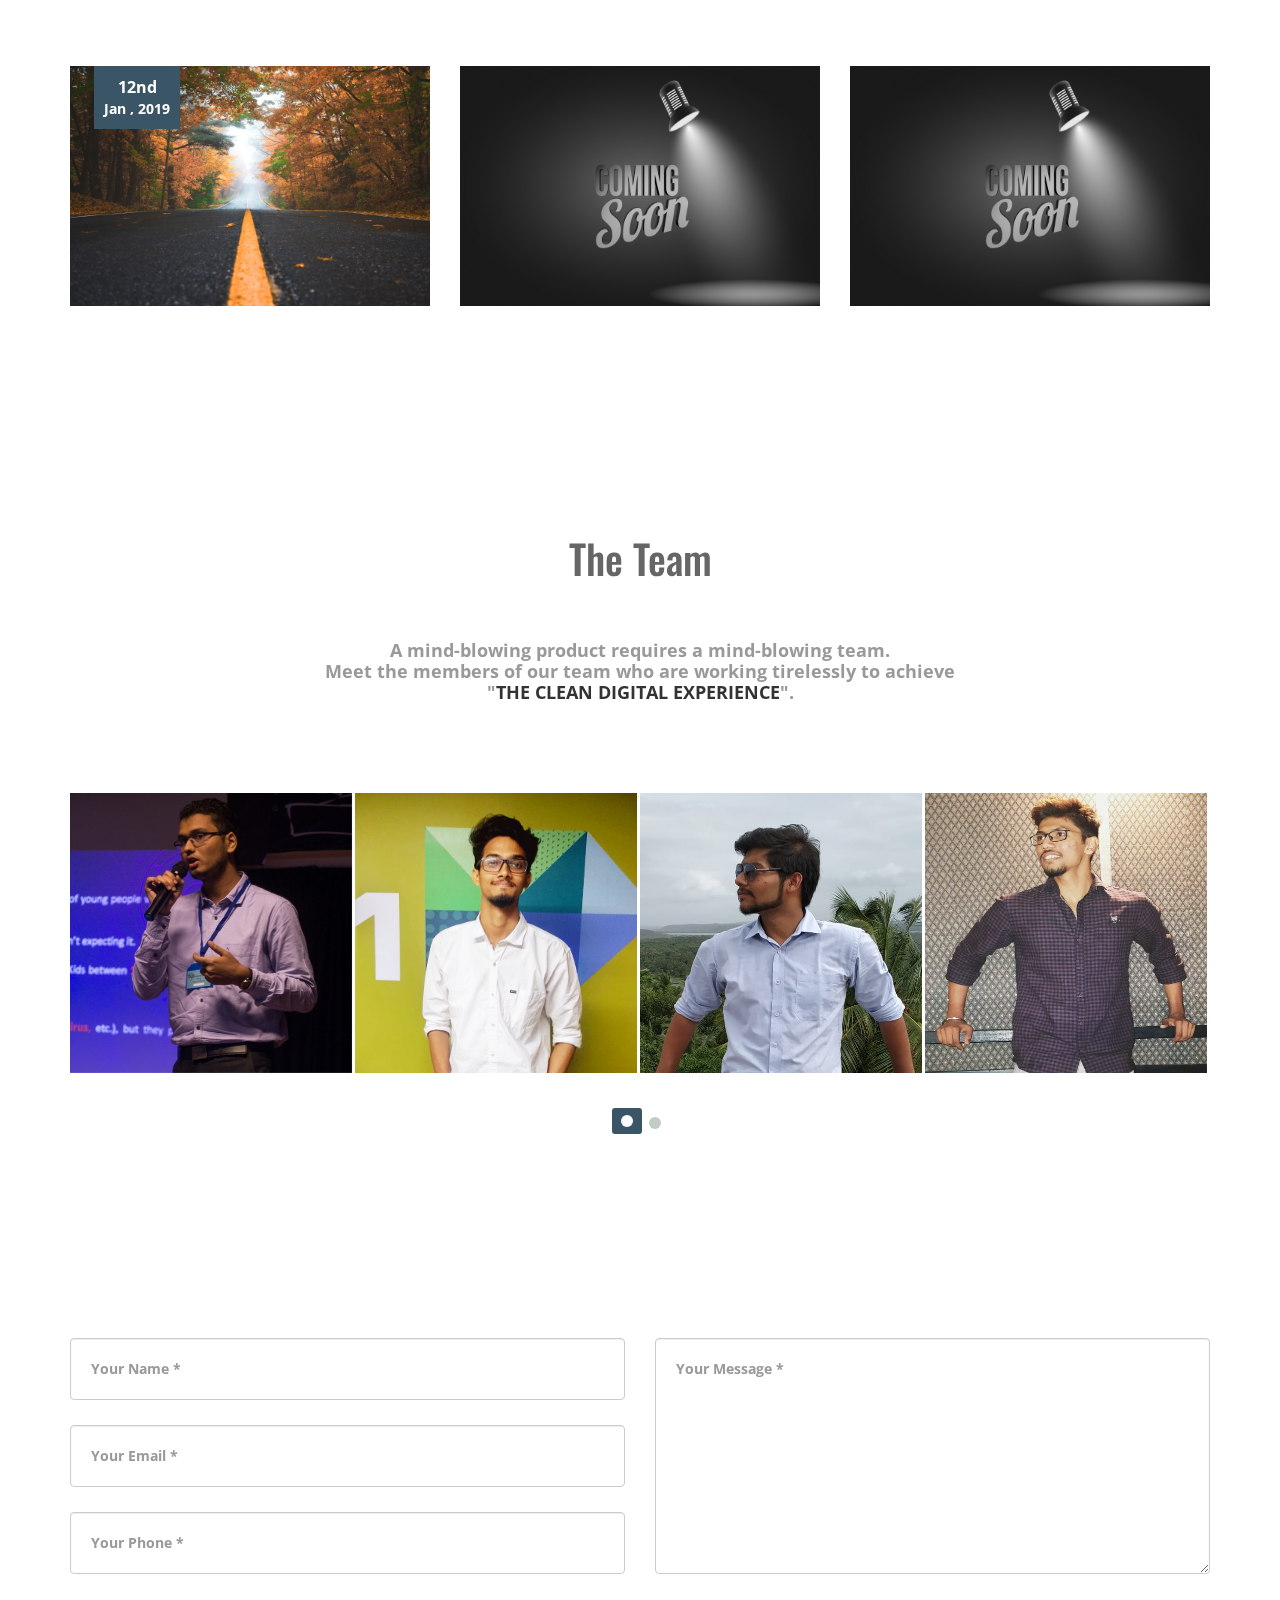
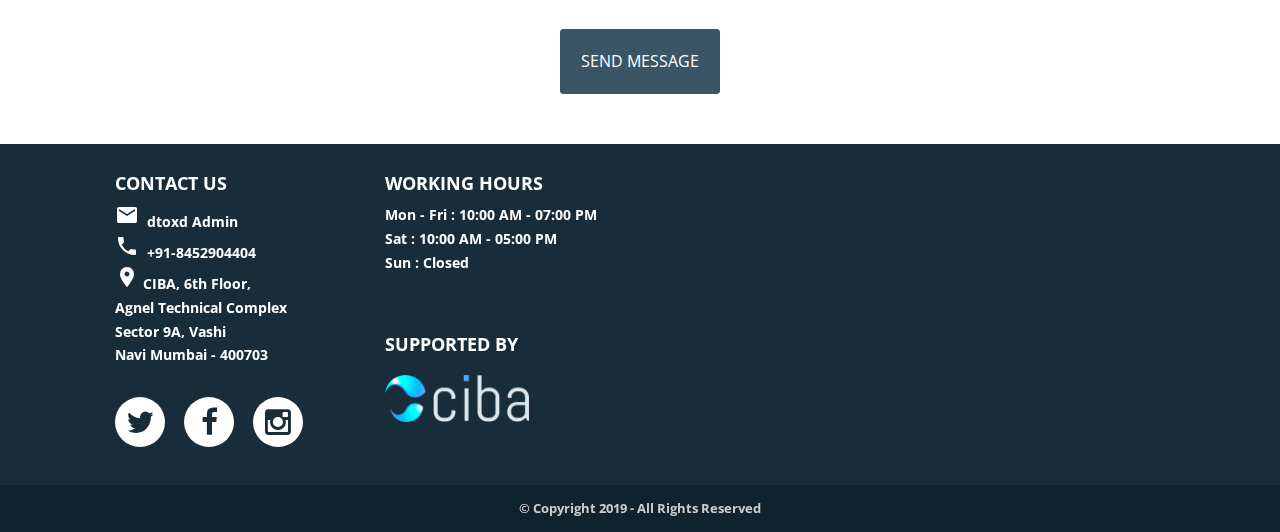
==== commit ac09f2b1: "removed date stamp of blogs" ====
--- a/index.html
+++ b/index.html
@@ -11,7 +11,7 @@
 
     <title>DTOXD | Real-time Content Moderation Software</title>
 
-    <link rel="stylesheet" href="css/animate1.css">
+    
     <!-- Bootstrap Core CSS -->
     <link href="asset/css/bootstrap.min.css" rel="stylesheet">
     <!-- Latest compiled and minified CSS -->
@@ -636,10 +636,10 @@
                         <div class="latest-post">
                             <img src="images/coming-soon.jpg" class="img-responsive" alt="">
                             <center><h4 style="color:white"><b>COMING SOON</b></h4></center>
-                            <div class="post-details">
+                             <!-- <div class="post-details">
                                 <span class="date"><strong>9th</strong> <br>Jan, 2019</span>
 
-                            </div>
+                            </div> -->
                             <p></p>
                             <!-- <a href="#" class="btn btn-primary">Read More</a> -->
                         </div>
@@ -648,10 +648,10 @@
                         <div class="latest-post">
                             <img src="images/coming-soon.jpg" class="img-responsive" alt="">
                             <center><h4 style="color:white"><b>COMING SOON</b></h4></center>
-                            <div class="post-details">
+                            <!-- <div class="post-details">
                                 <span class="date"><strong>16th</strong> <br>Jan. 2019</span>
 
-                            </div>
+                            </div> -->
                             <p></p>
                             <!-- <a href="#" class="btn btn-primary">Read More</a> -->
                         </div>
--- a/css/style.css
+++ b/css/style.css
@@ -1189,7 +1189,7 @@
 /*----------------------------------------------------------*/
 
 .news {
-	background-image: url(../images/newspaper2.jpg);
+	background-image: url(../images/news/newspaper2.jpg);
     background-attachment: fixed;
     background-size: cover;
     padding-top: 120px;
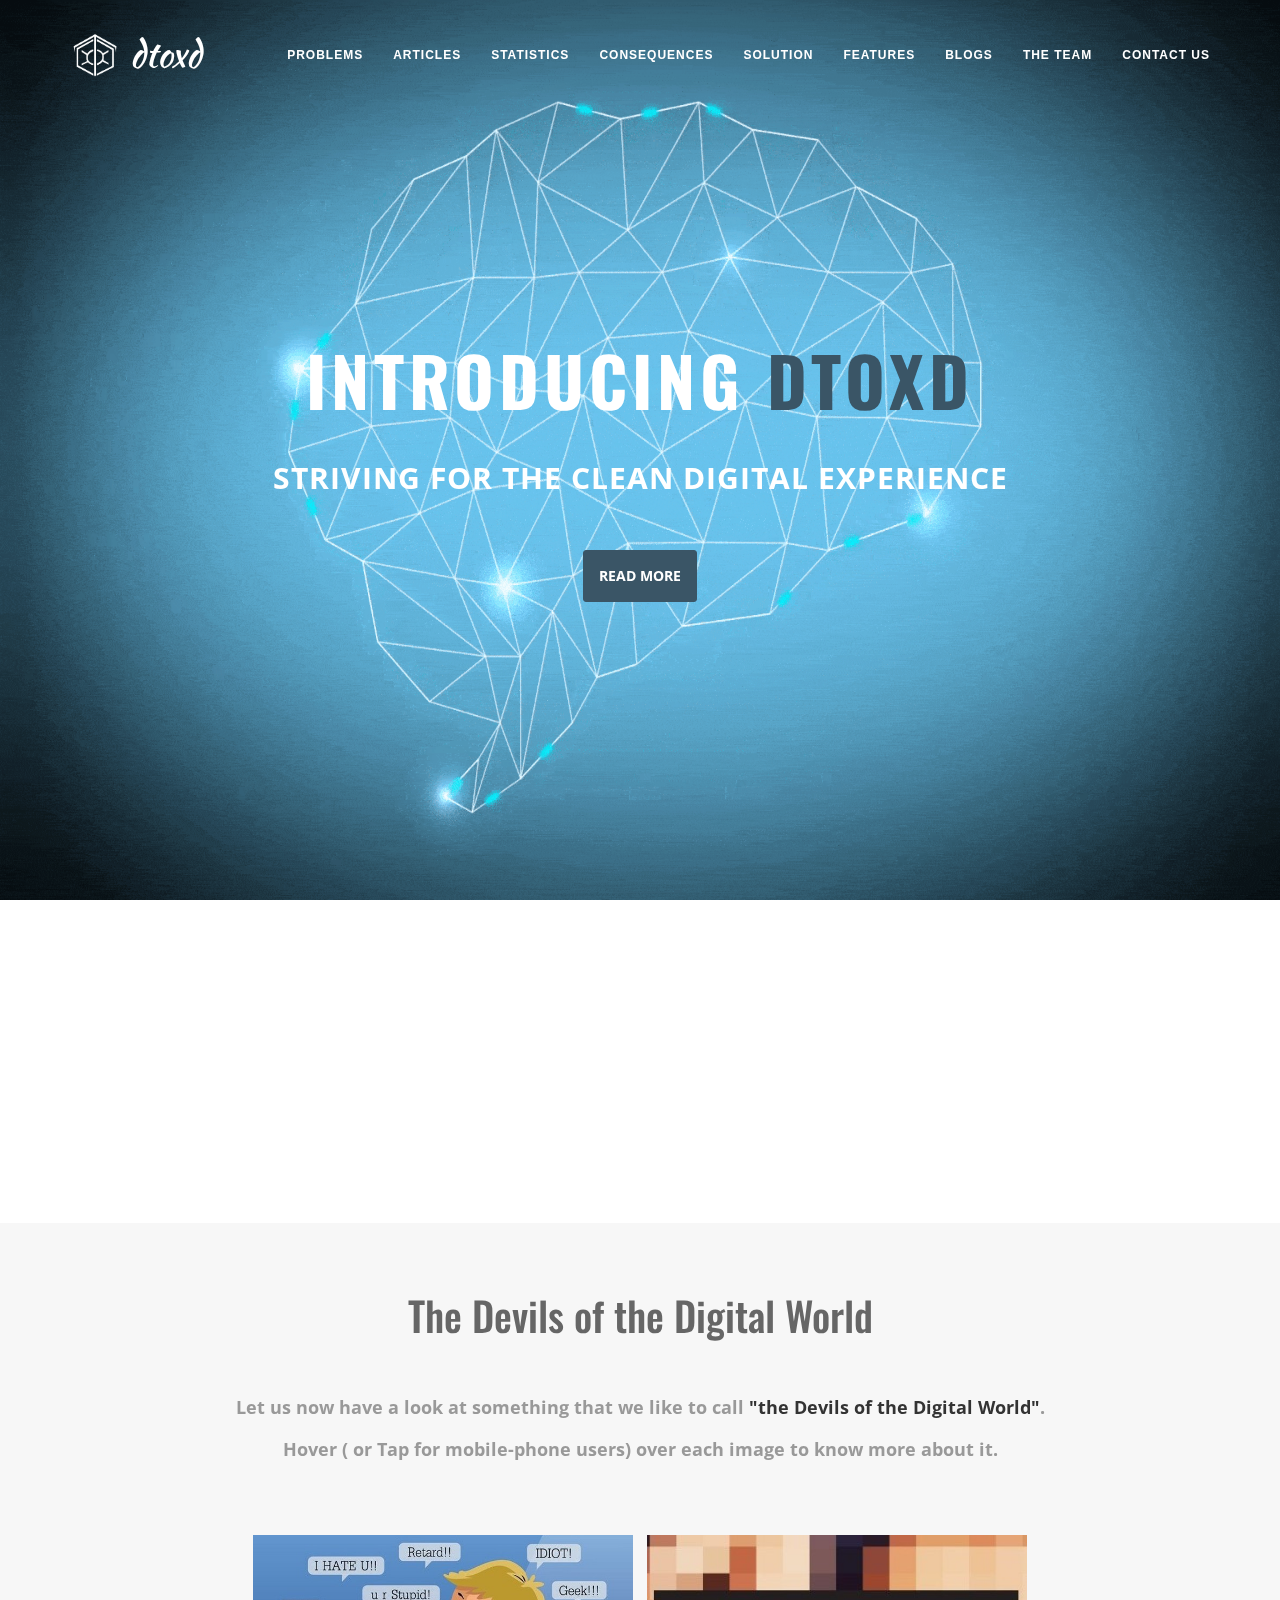
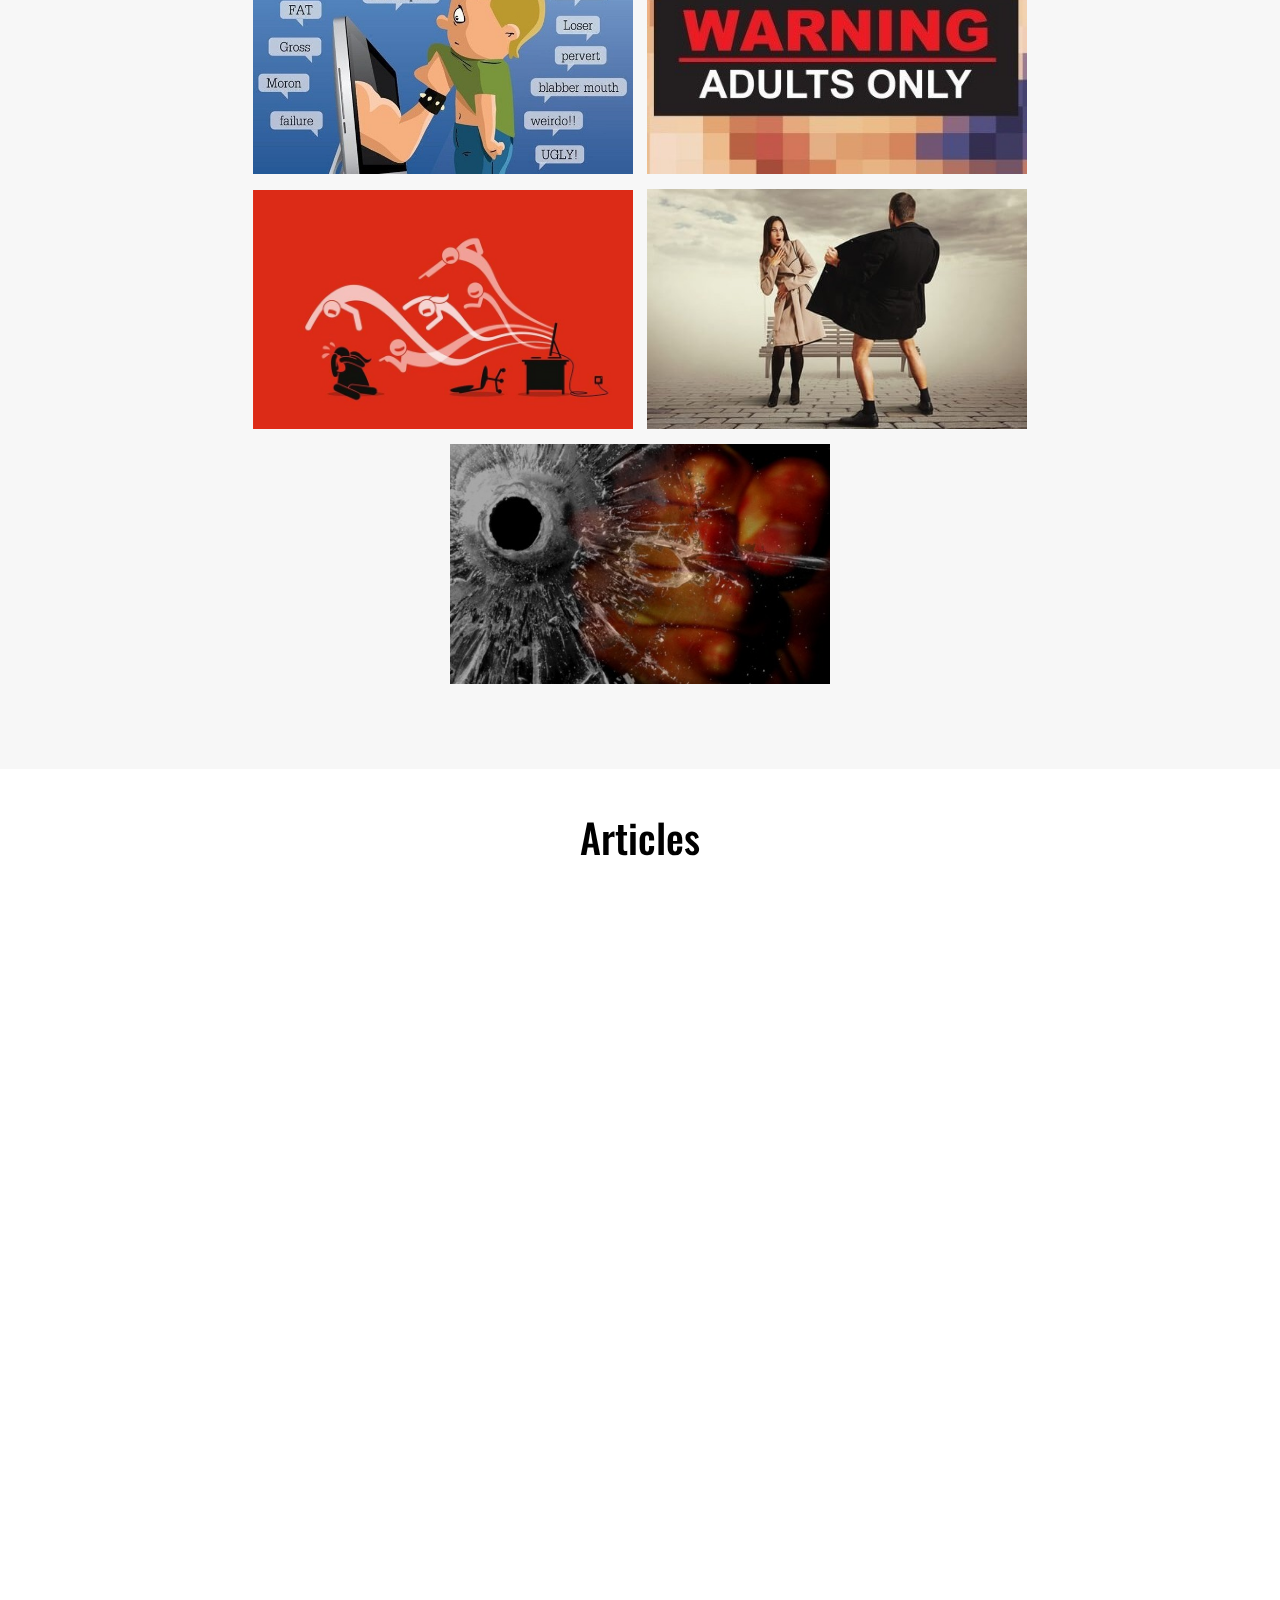
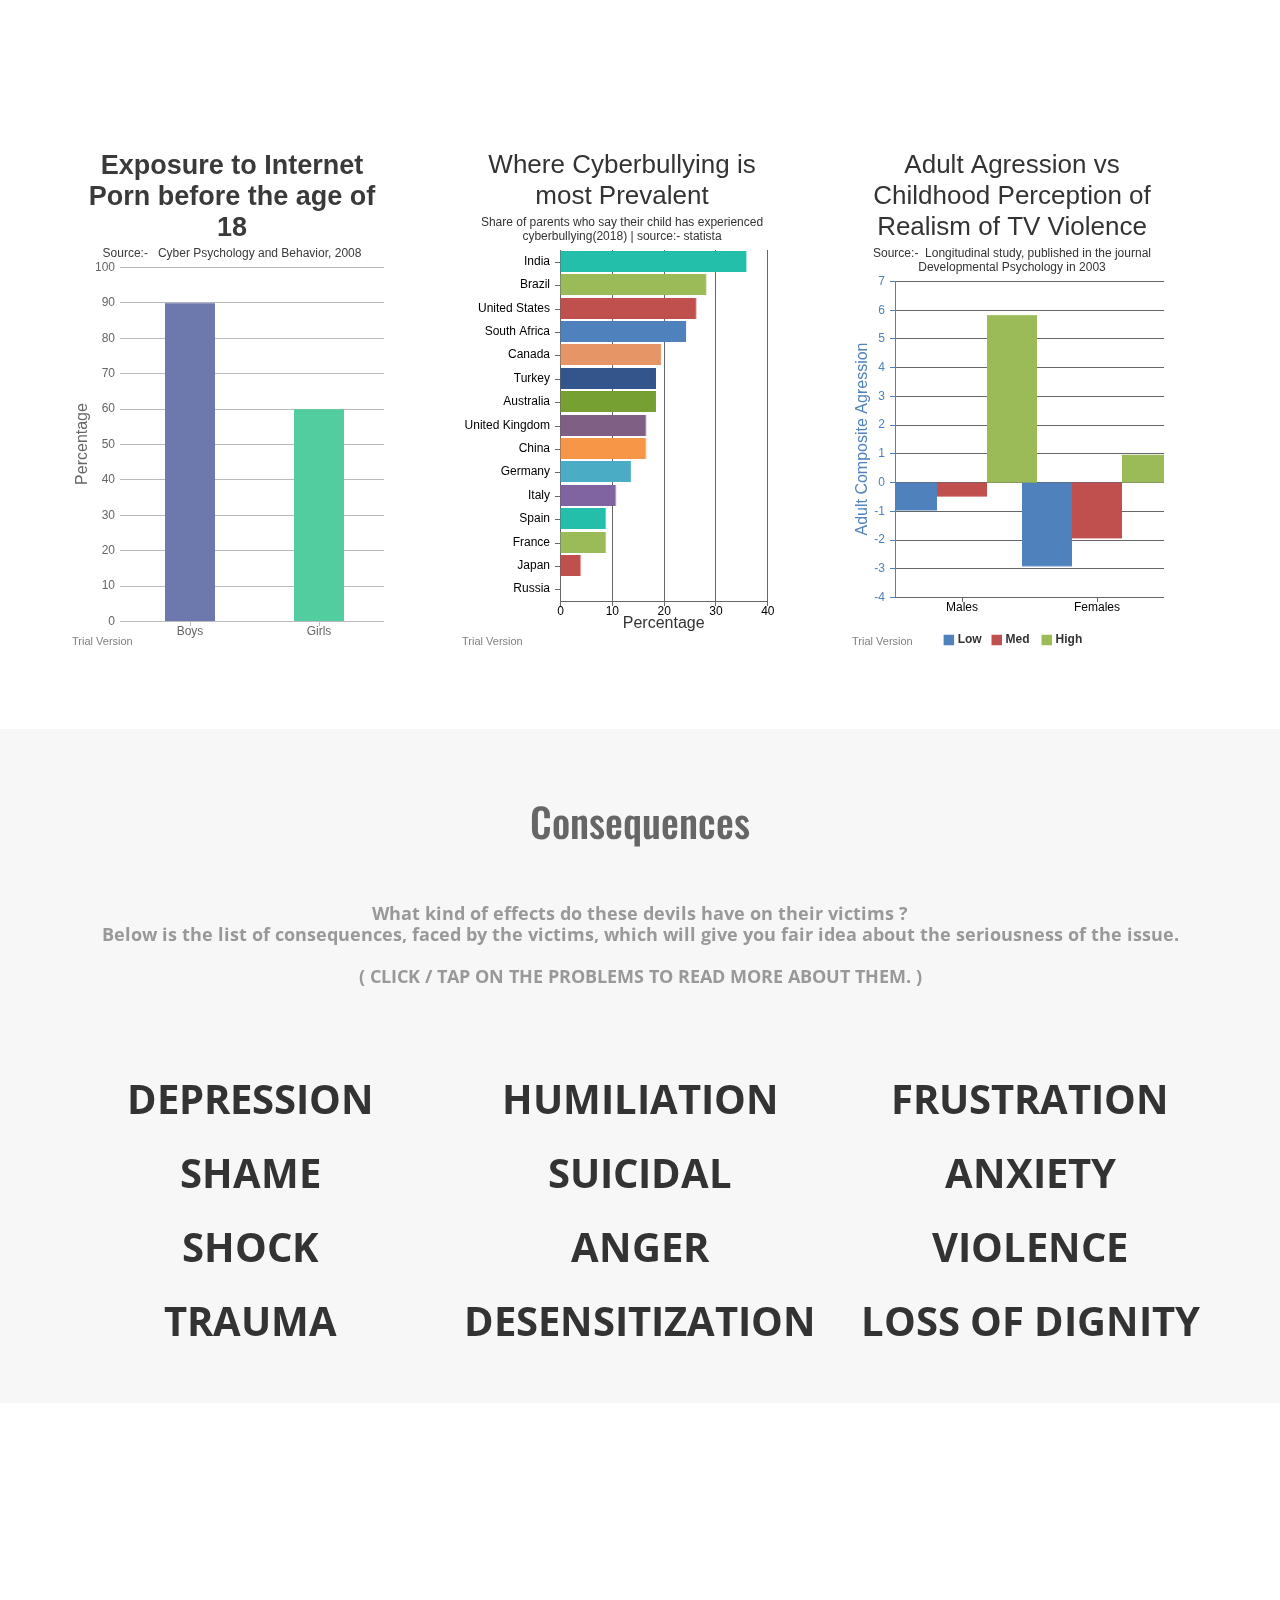
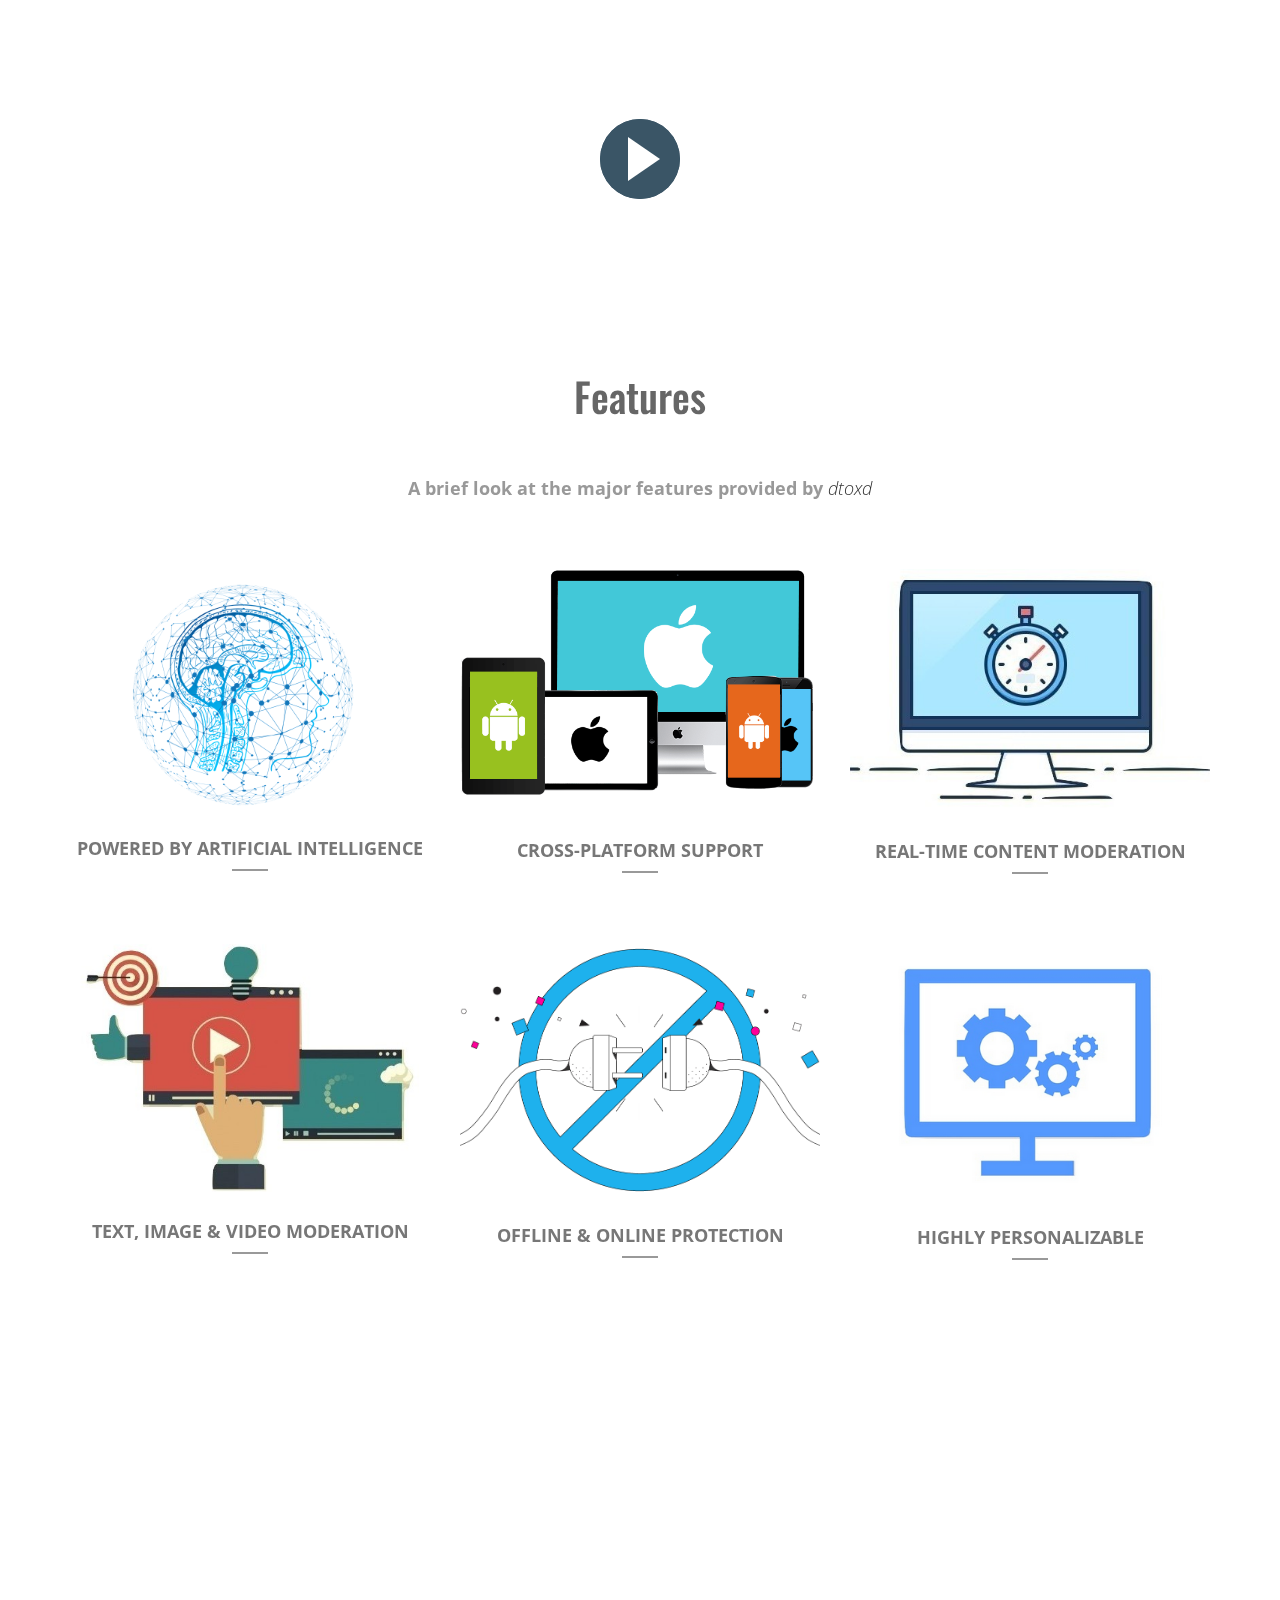
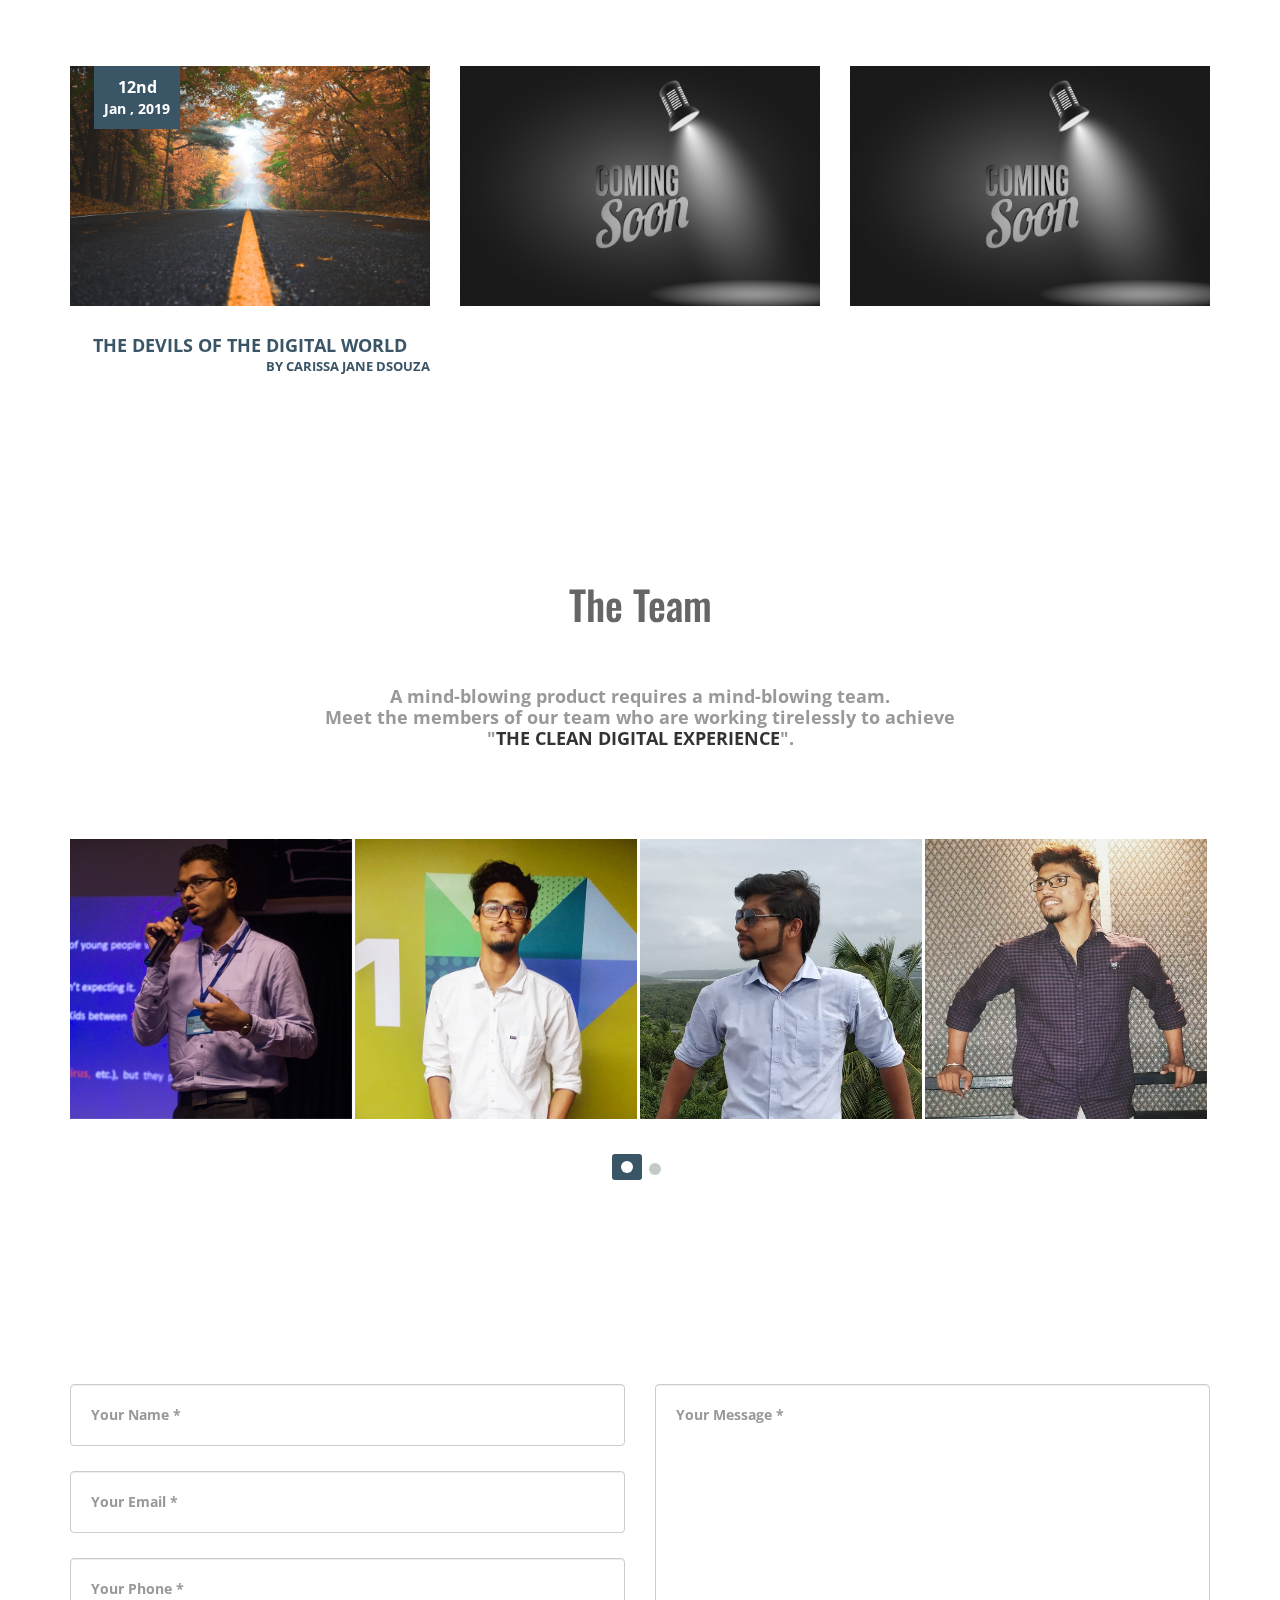
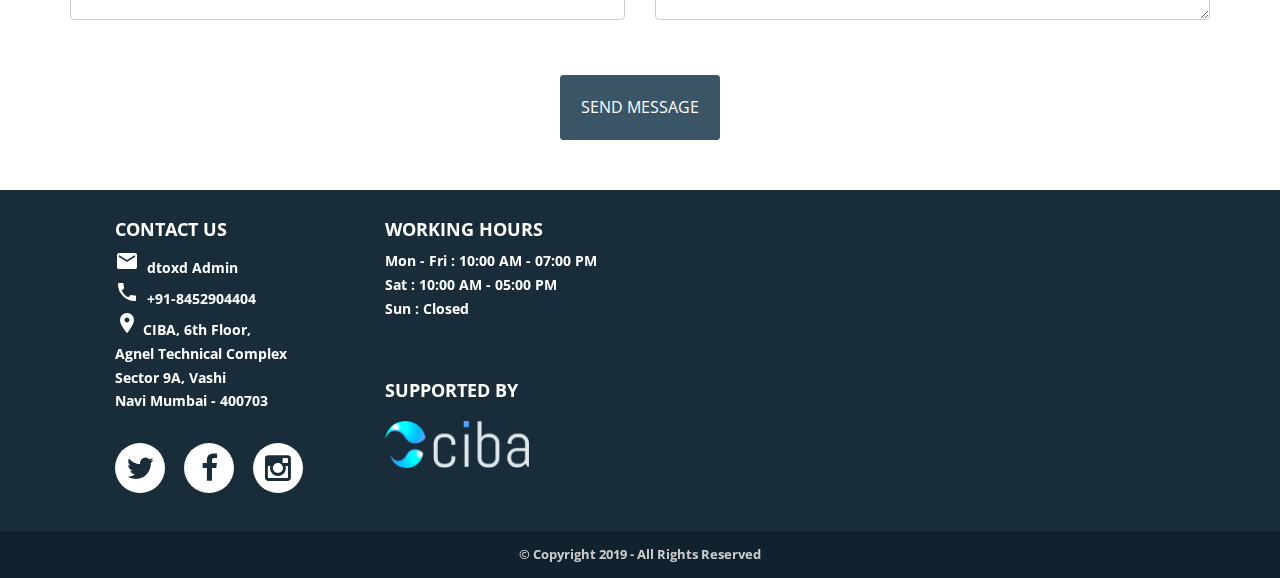
==== commit 2623834b: "Added carissa's name for blog" ====
--- a/index.html
+++ b/index.html
@@ -623,7 +623,7 @@
                     <div class="col-md-12">
                         <div class="latest-post">
                             <img src="images/blogs/blog1.jpg" class="img-responsive" alt="">
-                            <center><a href="blogs/index.html"><h4 style="color:white"><b>The Devils of the Digital World</b></h4></a></center>
+                            <center><a href="blogs/index.html"><h4 style="color:white"><b>The Devils of the Digital World</b> <p align="right"><b> By Carissa Jane Dsouza </b></p</h4></a></center>
                             <div class="post-details">
                                 <span class="date"><strong>12nd</strong> <br>Jan , 2019</span>
 
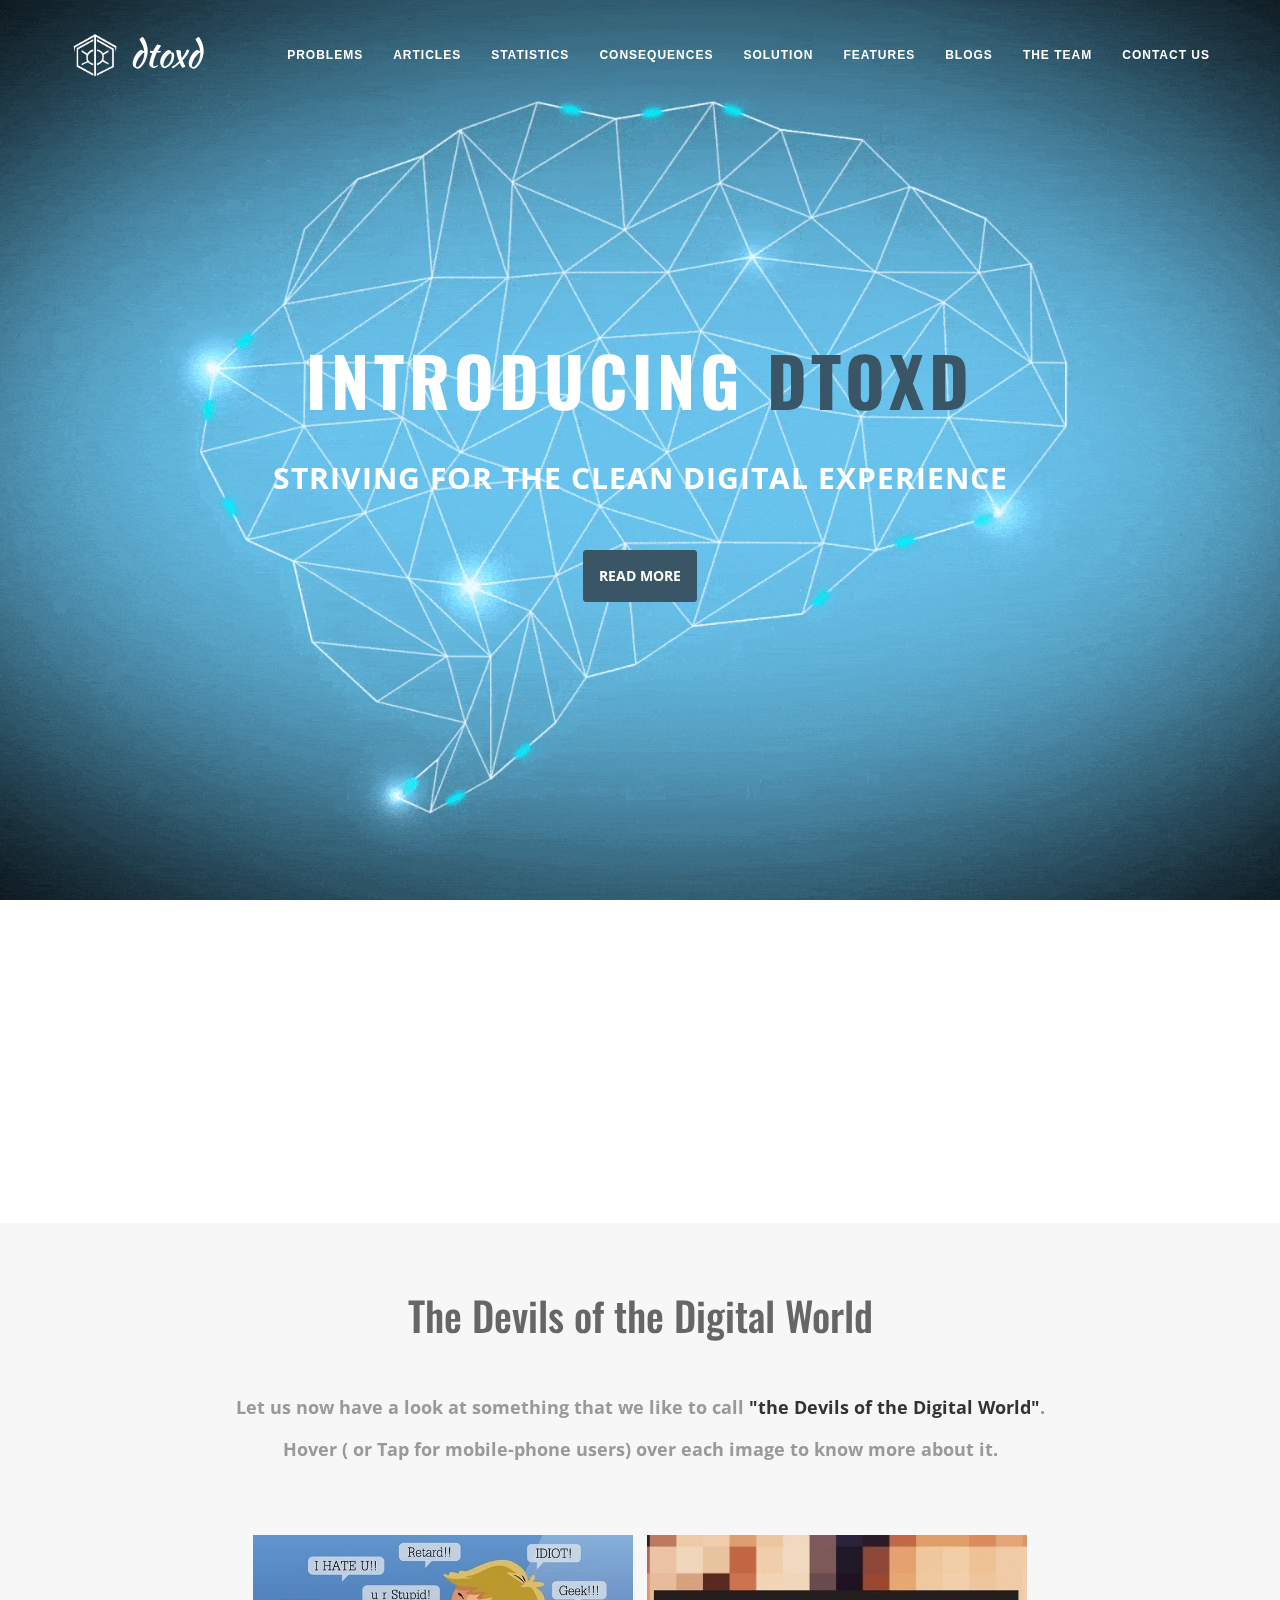
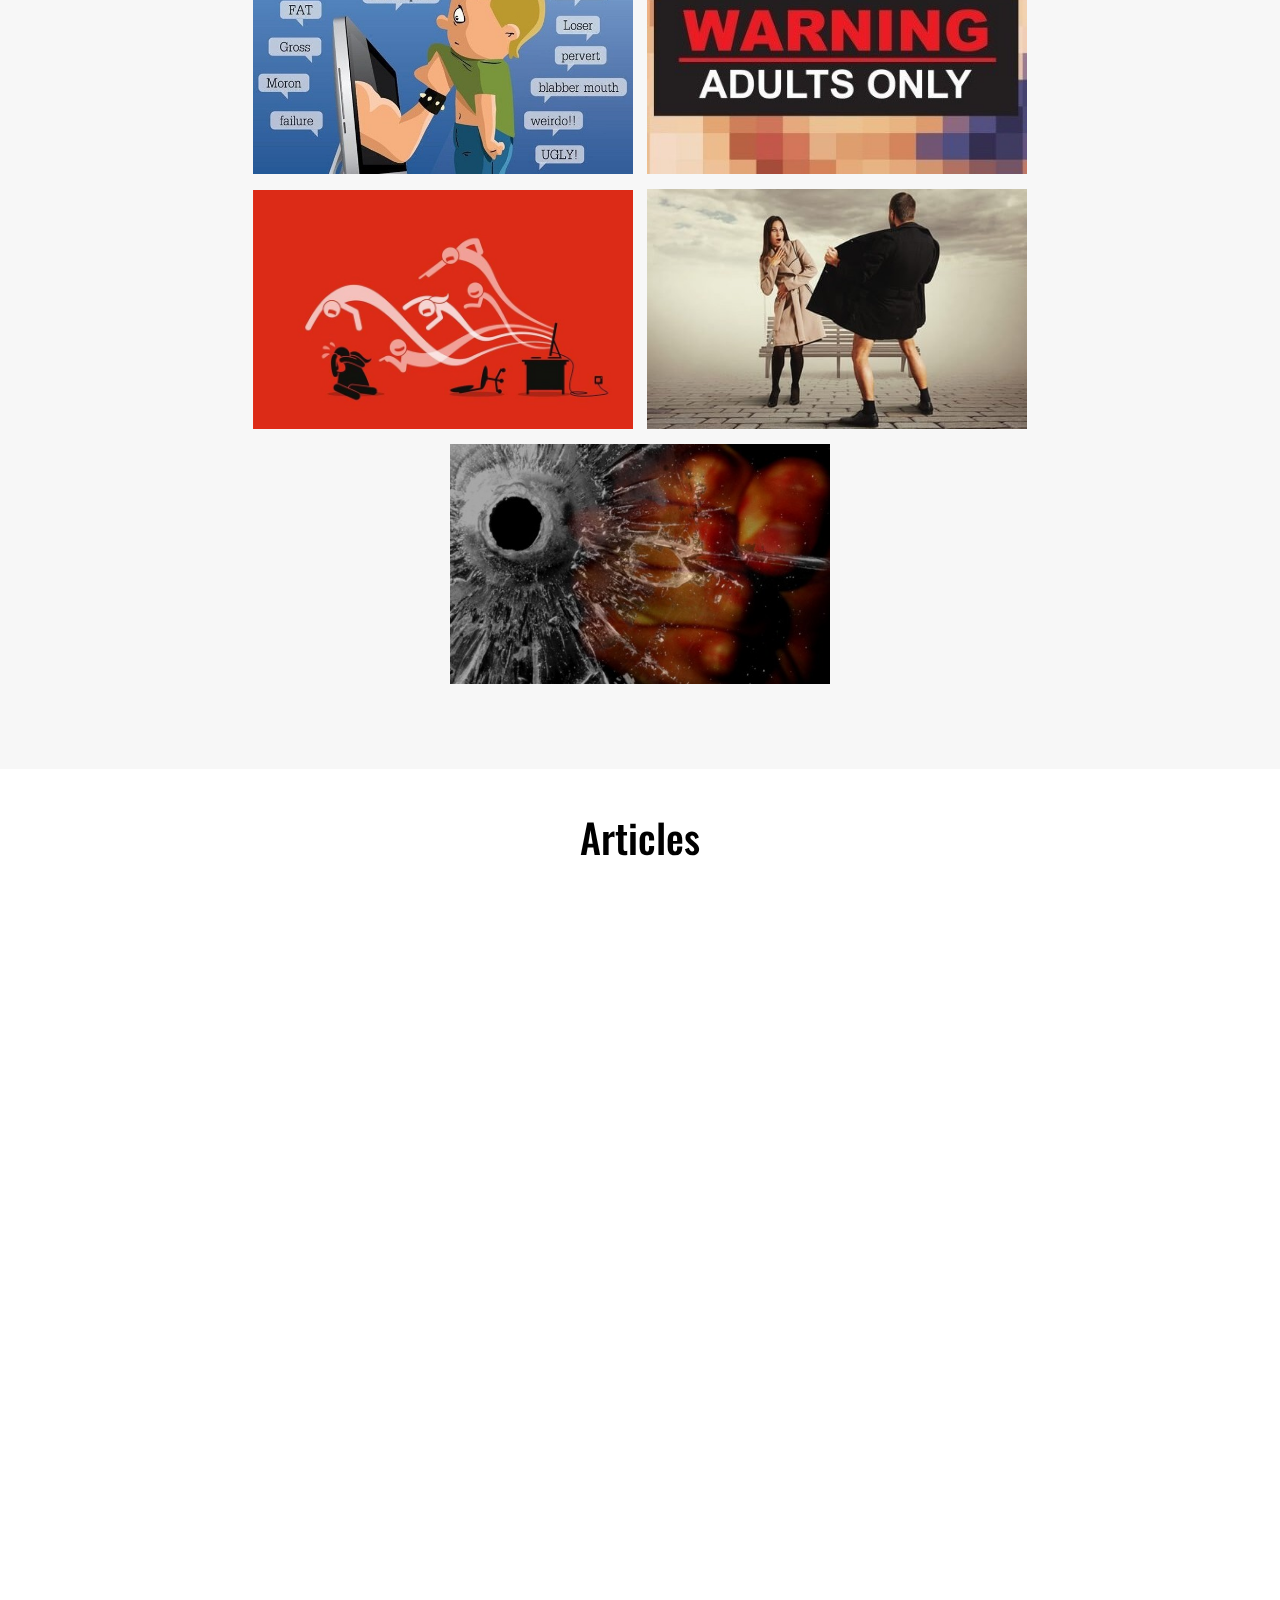
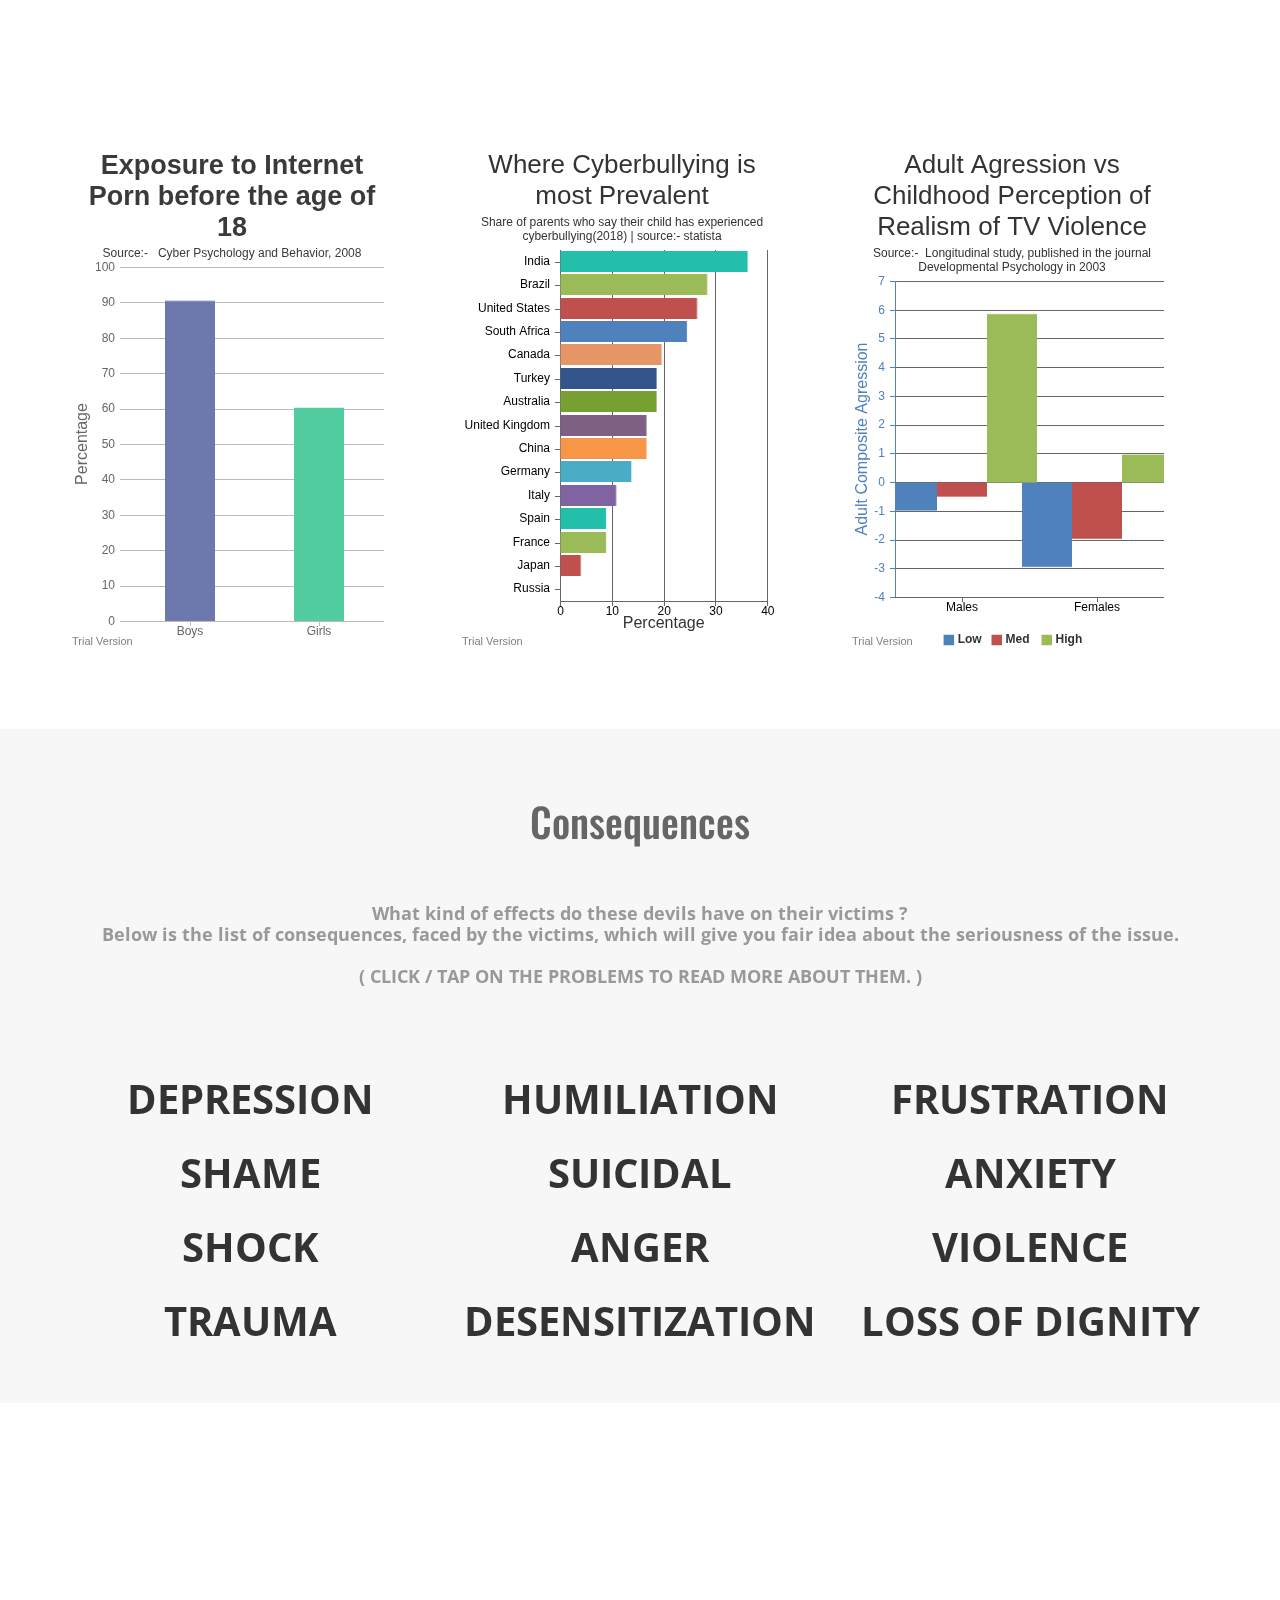
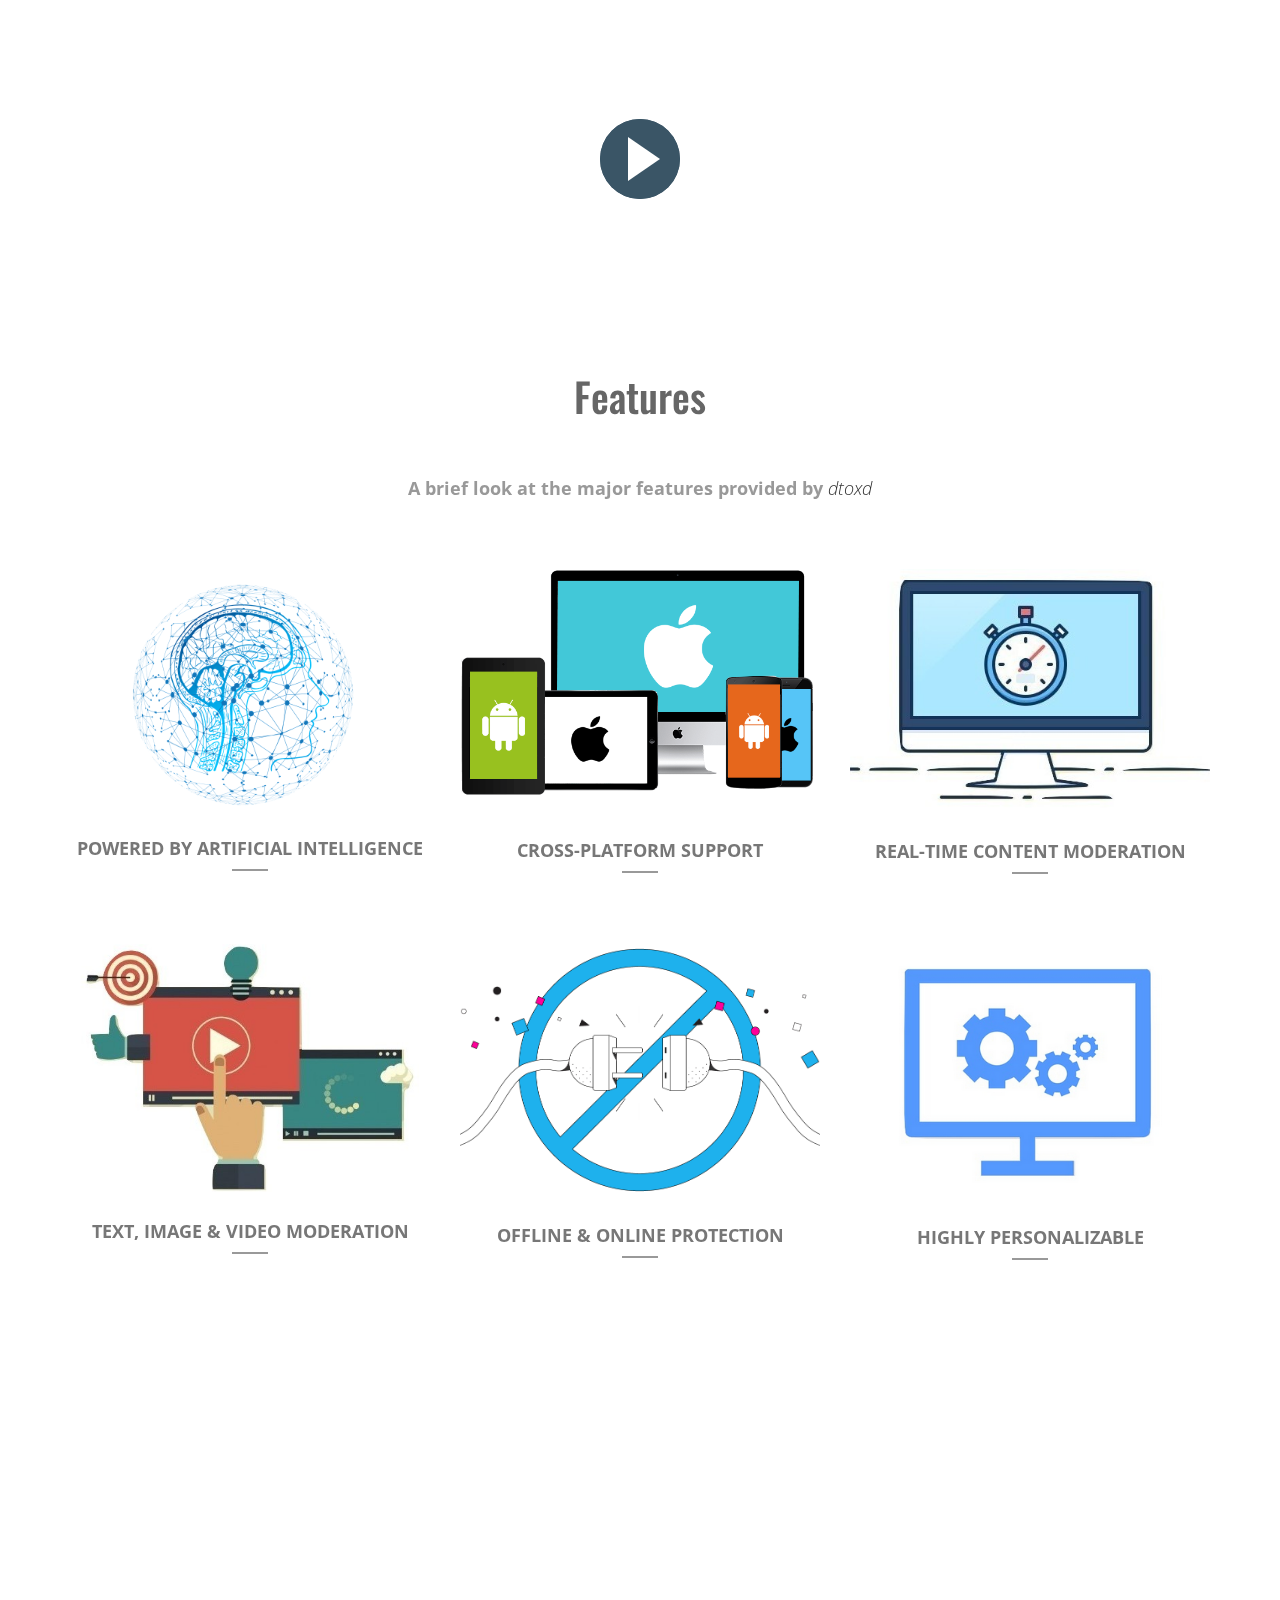
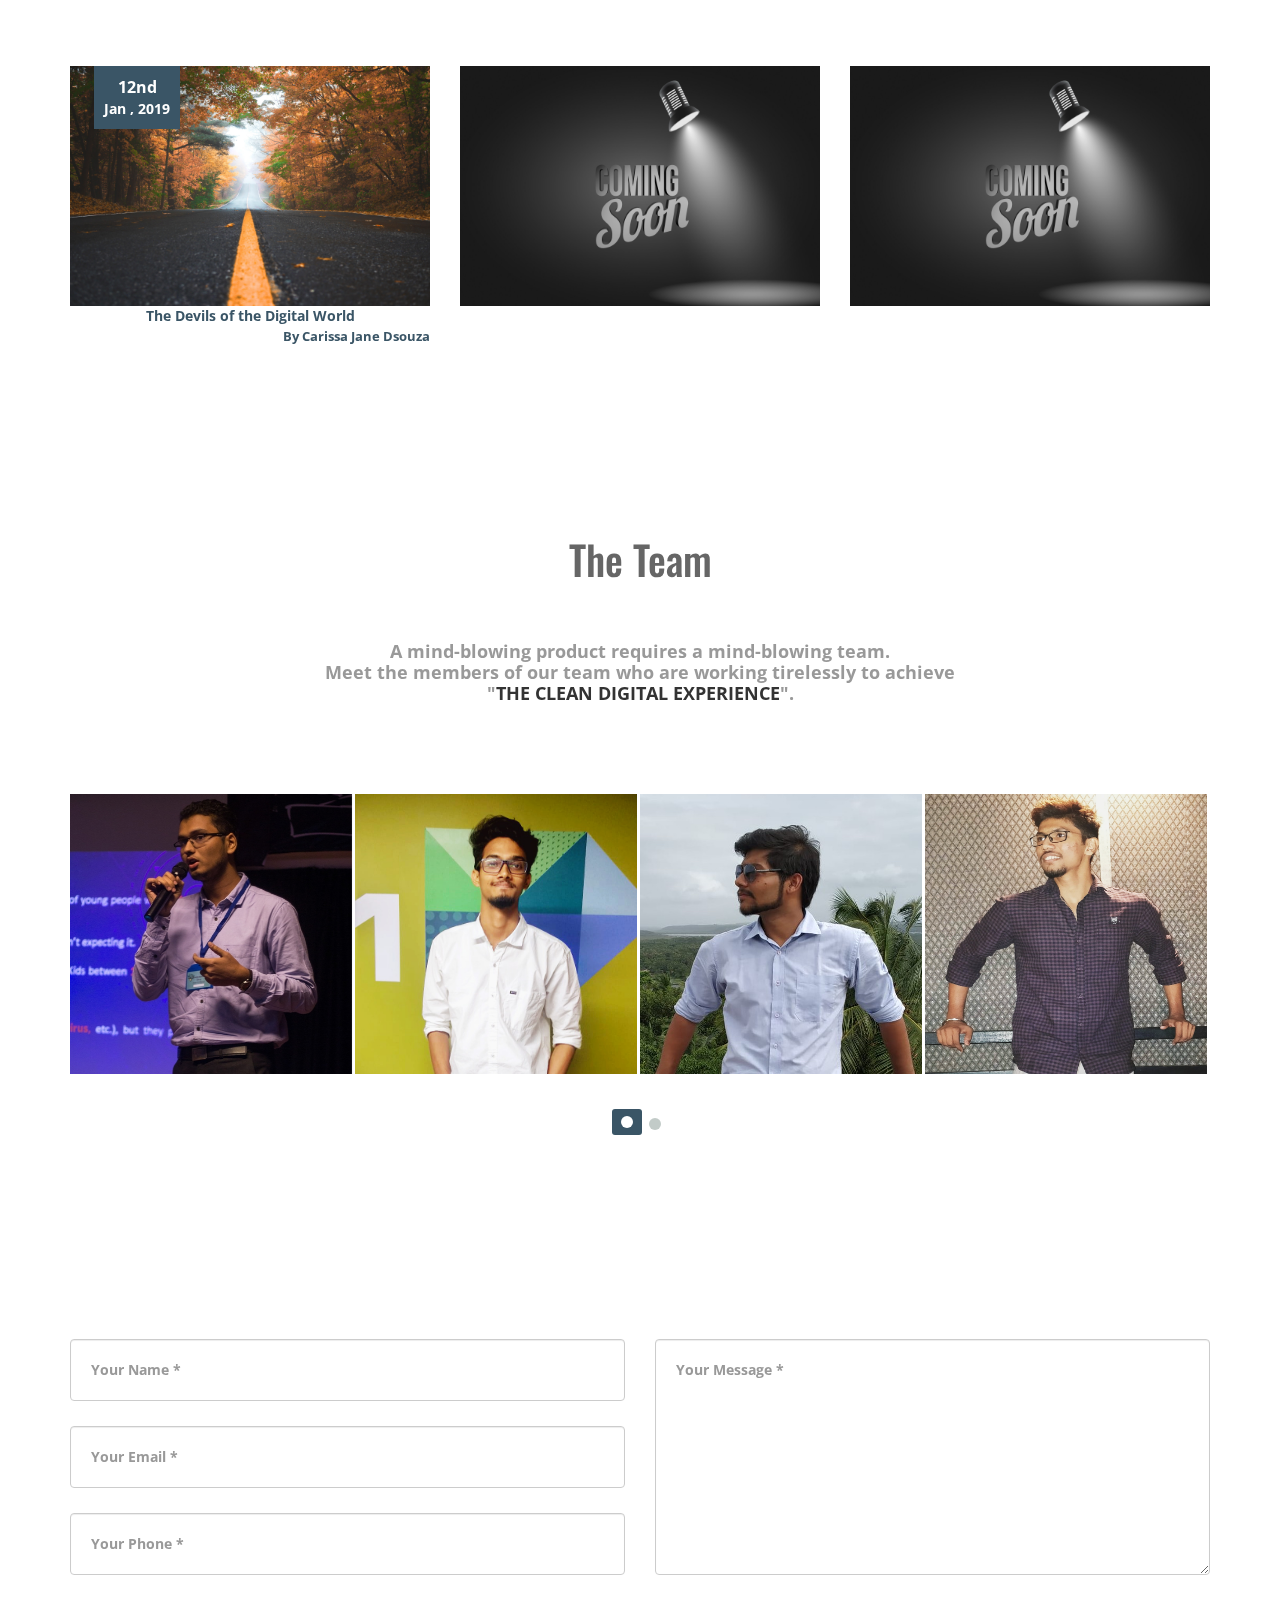
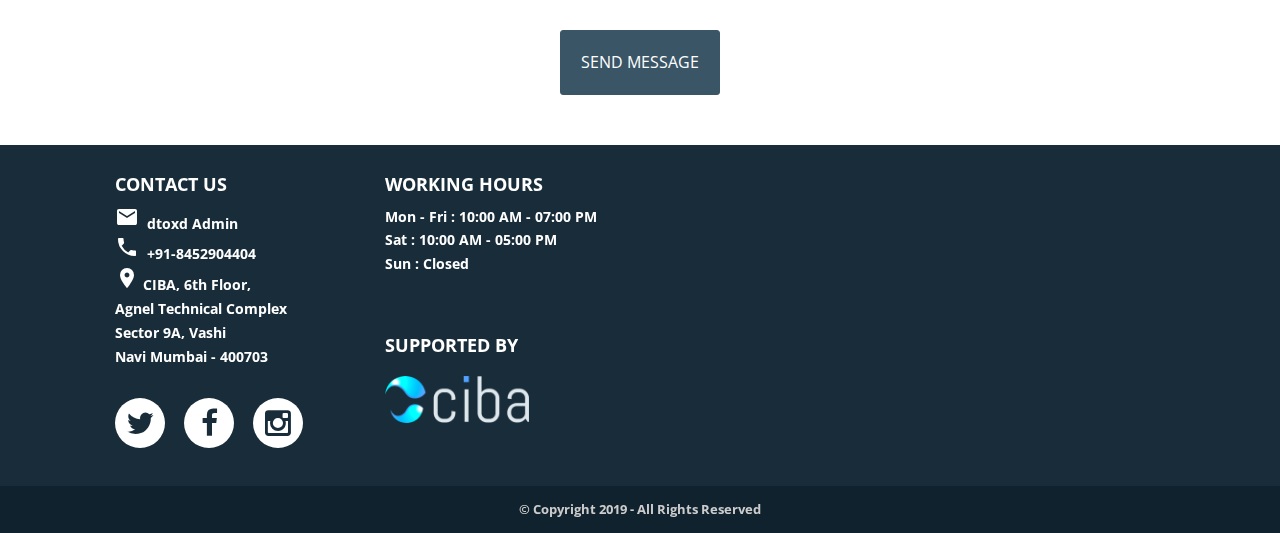
==== commit 2619c6bd: "Home Page Fixed & Google Analytics Added" ====
--- a/index.html
+++ b/index.html
@@ -115,6 +115,16 @@
             color:white;
         }
     </style>
+    <script async src="https://www.googletagmanager.com/gtag/js?id=UA-135080031-1"></script>
+<script>
+  window.dataLayer = window.dataLayer || [];
+  function gtag(){dataLayer.push(arguments);}
+  gtag('js', new Date());
+
+  gtag('config', 'UA-135080031-1');
+</script>
+
+
     <script>
         function openNav() {
           document.getElementById("myNav").style.height = "100%";
@@ -193,7 +203,7 @@
             <!-- Carousel inner -->
             <div class="carousel-inner">
                 <div class="item active">
-                    <img class="img-responsive" id="desk-gif" src="images/back-animated.gif" alt="slider">
+                    <img style="object-fit: cover;" class="img-responsive" id="desk-gif" src="images/back-animated.gif" alt="slider">
                     <div class="slider-content">
                         <div class="col-md-12 text-center">
                             <h1 class="animated3">Introducing <span><strong>dtoxd</strong></span></h1>
@@ -623,7 +633,8 @@
                     <div class="col-md-12">
                         <div class="latest-post">
                             <img src="images/blogs/blog1.jpg" class="img-responsive" alt="">
-                            <center><a href="blogs/index.html"><h4 style="color:white"><b>The Devils of the Digital World</b> <p align="right"><b> By Carissa Jane Dsouza </b></p</h4></a></center>
+                            <!-- <center><h4 style="color:white"><a href="blogs/index.html"><b>COMING SOON</b></a></h4></center> -->
+                            <center><a href="blogs/index.html"><b>The Devils of the Digital World</b> <p align="right"><b> By Carissa Jane Dsouza </b></p</h4></a></center>
                             <div class="post-details">
                                 <span class="date"><strong>12nd</strong> <br>Jan , 2019</span>
 
